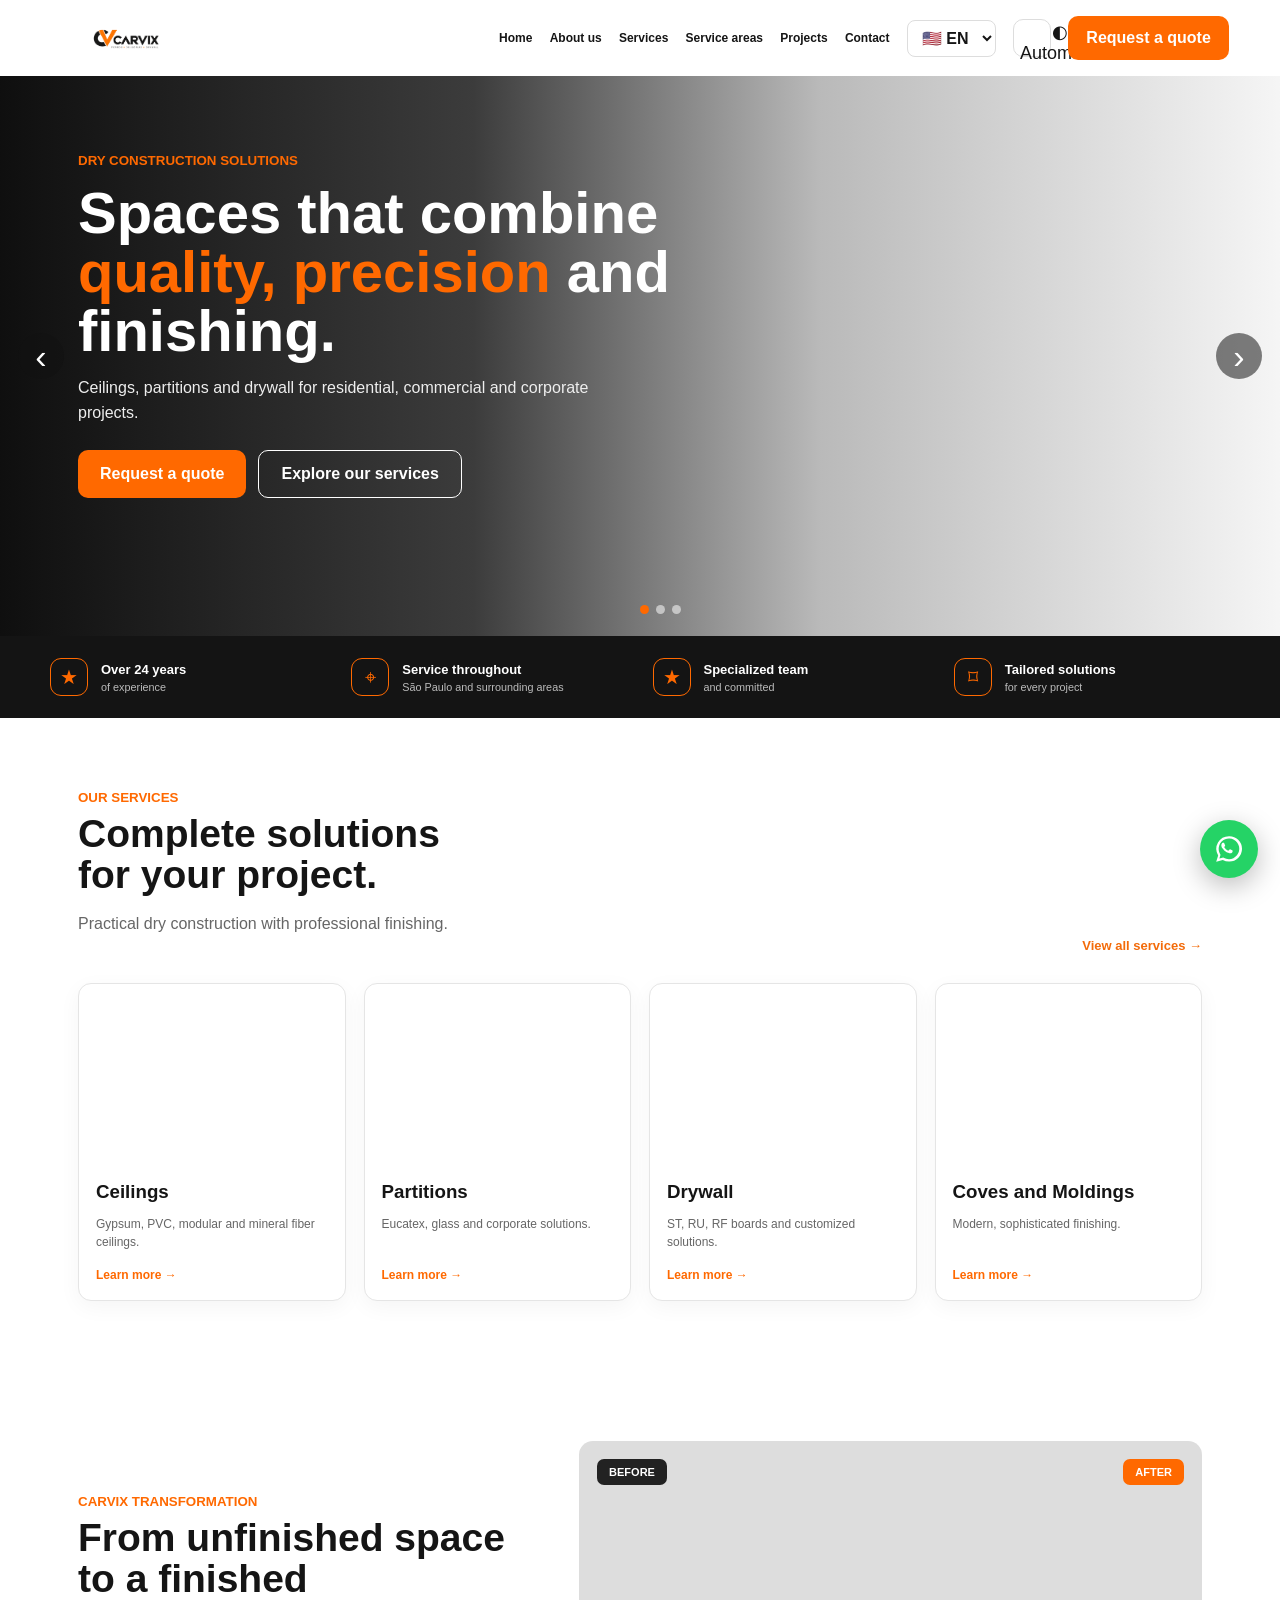
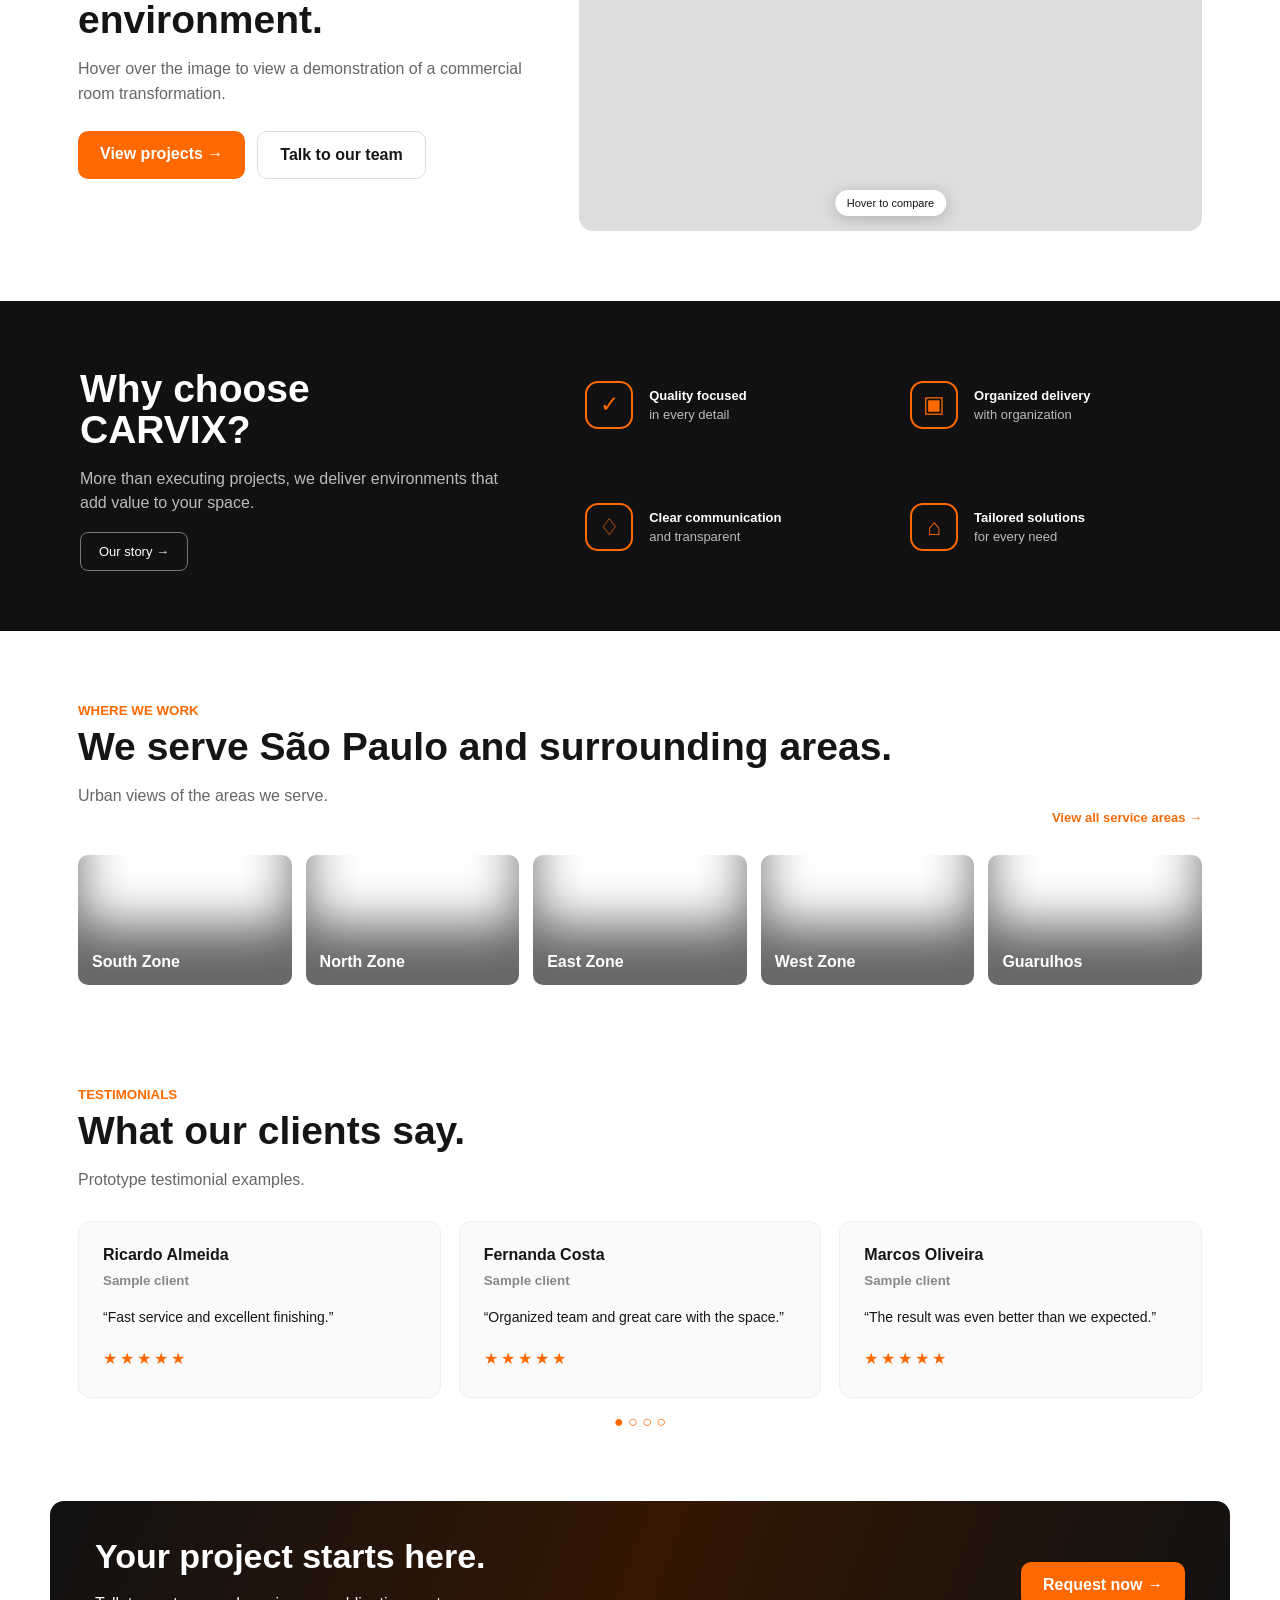
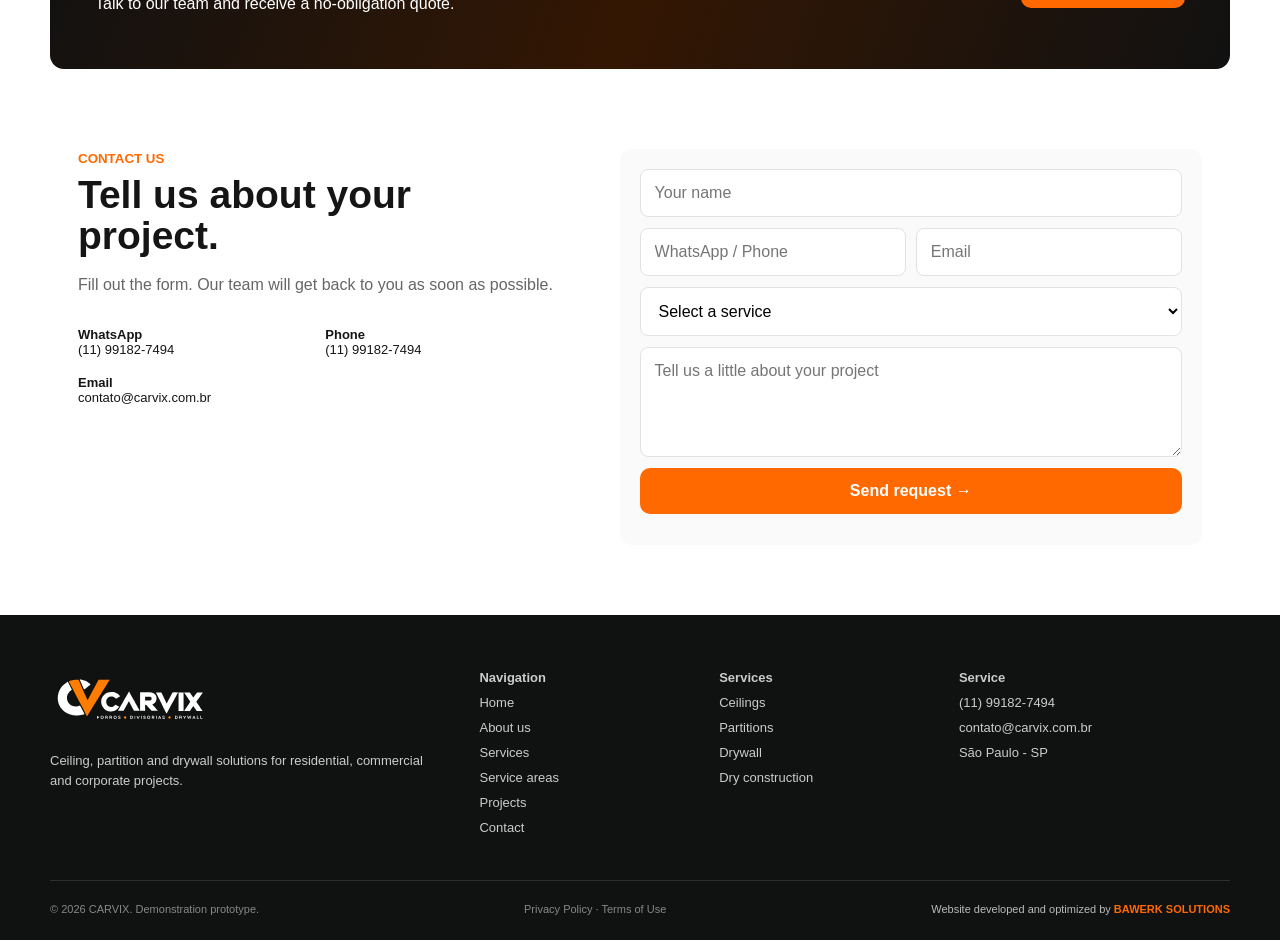
==== index.html @ 3efcf5b1 "Replace chatbot with WhatsApp and update contact phone" ====
<!doctype html><html lang="pt-BR"><head><meta charset="utf-8"><meta name="viewport" content="width=device-width,initial-scale=1"><title>CARVIX | Forros, Divisórias e Drywall</title><meta name="description" content="Soluções em forros, divisórias, drywall e construção a seco em São Paulo e região."><meta name="robots" content="index,follow,max-image-preview:large"><link rel="canonical" href="https://carvix-lac.vercel.app/"><link rel="icon" href="favicon.ico"><link rel="icon" type="image/png" sizes="32x32" href="favicon-32x32.png"><link rel="icon" type="image/png" sizes="16x16" href="favicon-16x16.png"><link rel="apple-touch-icon" href="apple-touch-icon.png"><link rel="manifest" href="site.webmanifest"><link rel="stylesheet" href="style.css"><style>#whatsappBtn{position:fixed;right:22px;bottom:22px;z-index:90;width:58px;height:58px;border-radius:50%;display:grid;place-items:center;background:#25D366;color:#fff;box-shadow:0 8px 28px #0004;text-decoration:none;transition:transform .2s ease,box-shadow .2s ease}#whatsappBtn:hover{transform:translateY(-2px) scale(1.04);box-shadow:0 12px 32px #0005}#whatsappBtn svg{width:32px;height:32px}@media(max-width:600px){#whatsappBtn{right:18px;bottom:18px;width:54px;height:54px}#whatsappBtn svg{width:30px;height:30px}}</style></head><body>
<header class="top"><a href="#home"><img src="logo-cv.png" class="logo" alt="CARVIX"></a><button class="menu" aria-label="Abrir menu">☰</button><nav><a class="active" href="#home">Home</a><a href="sobre-nos.html">Sobre nós</a><a href="#servicos">Serviços</a><a href="areas-atendidas.html">Áreas atendidas</a><a href="projetos.html">Projetos</a><a href="#contato">Contato</a><button class="navcta openQuote">Solicitar orçamento</button></nav></header>
<main>
<section class="hero" id="home"><div class="heroShade"></div><button class="slideArrow prev" aria-label="Banner anterior">‹</button><button class="slideArrow next" aria-label="Próximo banner">›</button><div class="heroContent"><small id="heroKicker">SOLUÇÕES EM CONSTRUÇÃO A SECO</small><h1 id="heroTitle">Ambientes que unem <em>qualidade, precisão</em> e acabamento.</h1><p id="heroText">Soluções em forros, divisórias e drywall para projetos residenciais, comerciais e corporativos.</p><div class="actions"><button class="btn openQuote">Solicitar um orçamento</button><a class="btn ghost" href="#servicos">Conheça nossos serviços</a></div></div><div class="dots"><button class="on"></button><button></button><button></button></div></section>
<section class="trust"><div><span class="ico">★</span><span><b>Mais de 24 anos</b><small>de experiência</small></span></div><div><span class="ico">⌖</span><span><b>Atendimento em</b><small>São Paulo e região</small></span></div><div><span class="ico">★</span><span><b>Equipe especializada</b><small>e comprometida</small></span></div><div><span class="ico">⌑</span><span><b>Soluções sob medida</b><small>para cada projeto</small></span></div></section>
<section class="section services" id="servicos"><div class="sectionHead"><div><small>NOSSOS SERVIÇOS</small><h2>Soluções completas<br>para o seu projeto.</h2><p>Construção a seco com praticidade e acabamento profissional.</p></div><a href="construcao-a-seco.html">Ver todos os serviços →</a></div><div class="cards"><a class="serviceCard" href="forros.html"><div class="img forros"></div><div><h3>Forros</h3><p>Gesso, PVC, modular e fibra mineral.</p><b>Saiba mais →</b></div></a><a class="serviceCard" href="divisorias.html"><div class="img divisorias"></div><div><h3>Divisórias</h3><p>Eucatex, vidro e soluções corporativas.</p><b>Saiba mais →</b></div></a><a class="serviceCard" href="drywall.html"><div class="img drywall"></div><div><h3>Drywall</h3><p>ST, RU, RF e soluções personalizadas.</p><b>Saiba mais →</b></div></a><a class="serviceCard" href="construcao-a-seco.html"><div class="img sancas"></div><div><h3>Sancas e Molduras</h3><p>Acabamento moderno e sofisticado.</p><b>Saiba mais →</b></div></a></div></section>
<section class="section transformation" id="projetos"><div><small>TRANSFORMAÇÃO CARVIX</small><h2>Do ambiente bruto<br>ao espaço pronto.</h2><p>Passe o mouse sobre a imagem para visualizar a transformação demonstrativa de uma sala comercial.</p><div class="actions"><a class="btn" href="projetos.html">Ver mais projetos →</a><button class="btn light openQuote">Falar com a equipe</button></div></div><div class="hoverCompare" aria-label="Demonstração antes e depois"><div class="demoBefore"><span>ANTES</span></div><div class="demoAfter"><span>DEPOIS</span></div><div class="compareHint">Passe o mouse</div></div></section>
<section class="why" id="sobre"><div><h2>Por que escolher<br>a CARVIX?</h2><p>Mais do que executar obras, entregamos ambientes que valorizam o seu espaço.</p><a href="#contato">Nossa história →</a></div><div class="whyGrid"><article><span class="featureIcon">✓</span><span><strong>Qualidade garantida</strong>em cada detalhe</span></article><article><span class="featureIcon">▣</span><span><strong>Prazos cumpridos</strong>com organização</span></article><article><span class="featureIcon">♢</span><span><strong>Atendimento próximo</strong>e transparente</span></article><article><span class="featureIcon">⌂</span><span><strong>Soluções personalizadas</strong>para cada necessidade</span></article></div></section>
<section class="section areas"><div class="sectionHead"><div><small>ONDE ATUAMOS</small><h2>Atendemos toda São Paulo e região.</h2><p>Vistas urbanas das regiões atendidas.</p></div><a href="areas-atendidas.html">Ver todas as áreas atendidas →</a></div><div class="areaCards"><a href="zona-sul.html" class="area sul">Zona Sul</a><a href="zona-norte.html" class="area norte">Zona Norte</a><a href="zona-leste.html" class="area leste">Zona Leste</a><a href="zona-oeste.html" class="area oeste">Zona Oeste</a><a href="guarulhos.html" class="area gru">Guarulhos</a></div></section>
<section class="section testimonials"><small>DEPOIMENTOS</small><h2>O que nossos clientes dizem.</h2><p>Comentários demonstrativos do protótipo.</p><div class="reviewViewport"><div class="quotes" id="reviewTrack"></div></div><div class="reviewDots">● ○ ○ ○</div></section>
<section class="section ctaBand"><div><h2>Seu projeto começa aqui.</h2><p>Fale com nossa equipe e receba um orçamento sem compromisso.</p></div><button class="btn openQuote">Solicitar agora →</button></section>
<section class="section contact" id="contato"><div><small>FALE CONOSCO</small><h2>Conte sobre seu projeto.</h2><p>Preencha o formulário. Nossa equipe retornará o mais breve possível.</p><div class="contactInfo"><span><b>WhatsApp</b>(11) 99182-7494</span><span><b>Telefone</b>(11) 99182-7494</span><span><b>E-mail</b>contato@carvix.com.br</span></div></div><form class="leadForm"><input required name="nome" placeholder="Seu nome"><div class="two"><input required name="telefone" placeholder="WhatsApp / Telefone"><input name="email" type="email" placeholder="E-mail"></div><select name="servico"><option>Selecione o serviço</option><option>Forros</option><option>Divisórias</option><option>Drywall</option><option>Construção a seco</option></select><textarea name="mensagem" placeholder="Conte um pouco sobre o seu projeto"></textarea><button class="btn submitLead">Enviar solicitação →</button><em class="formOk"></em></form></section>
</main>
<footer><div class="footerGrid"><div><img src="logo-carvix-dark.svg" alt="CARVIX"><p>Soluções em forros, divisórias e drywall para projetos residenciais, comerciais e corporativos.</p></div><div><b>Navegação</b><a href="#home">Home</a><a href="sobre-nos.html">Sobre nós</a><a href="#servicos">Serviços</a><a href="areas-atendidas.html">Áreas atendidas</a><a href="projetos.html">Projetos</a><a href="#contato">Contato</a></div><div><b>Serviços</b><a href="forros.html">Forros</a><a href="divisorias.html">Divisórias</a><a href="drywall.html">Drywall</a><a href="construcao-a-seco.html">Construção a seco</a></div><div><b>Atendimento</b><a href="#">(11) 99182-7494</a><span>contato@carvix.com.br</span><span>São Paulo - SP</span></div></div><div class="copyright"><span>© 2026 CARVIX. Protótipo demonstrativo.</span><span>Política de Privacidade · Termos de Uso</span><a href="#" target="_blank" rel="noopener">Site desenvolvido e otimizado por <b>BAWERK SOLUTIONS</b></a></div></footer>
<a id="whatsappBtn" href="https://wa.me/5511991827494" target="_blank" rel="noopener" aria-label="Falar com a CARVIX pelo WhatsApp" title="WhatsApp"><svg viewBox="0 0 32 32" aria-hidden="true"><path fill="currentColor" d="M19.11 17.21c-.28-.14-1.65-.81-1.9-.91-.26-.09-.44-.14-.63.14-.19.28-.72.91-.88 1.09-.16.19-.33.21-.61.07-.28-.14-1.18-.43-2.24-1.38-.83-.74-1.39-1.65-1.55-1.93-.16-.28-.02-.43.12-.57.13-.13.28-.33.42-.49.14-.16.19-.28.28-.47.09-.19.05-.35-.02-.49-.07-.14-.63-1.51-.86-2.07-.23-.55-.46-.47-.63-.48h-.54c-.19 0-.49.07-.75.35-.26.28-.98.96-.98 2.34s1 2.71 1.14 2.9c.14.19 1.97 3.01 4.77 4.22.67.29 1.19.46 1.59.59.67.21 1.28.18 1.76.11.54-.08 1.65-.68 1.88-1.33.23-.65.23-1.21.16-1.33-.07-.12-.26-.19-.54-.33z"/><path fill="currentColor" d="M16.02 3.2A12.66 12.66 0 0 0 5.16 22.38L3.2 28.8l6.58-1.92a12.79 12.79 0 0 0 6.23 1.59h.01A12.64 12.64 0 1 0 16.02 3.2zm0 22.94h-.01a10.49 10.49 0 0 1-5.35-1.46l-.38-.22-3.9 1.14 1.17-3.8-.25-.39a10.31 10.31 0 1 1 8.72 4.73z"/></svg></a>
<div class="modal" id="quoteModal"><div class="modalBox"><button class="modalClose" aria-label="Fechar">×</button><small>ORÇAMENTO CARVIX</small><h2>Conte sobre seu projeto</h2><p>Preencha os dados abaixo e entraremos em contato.</p><form class="leadForm popupForm"><input required name="nome" placeholder="Seu nome"><input required name="telefone" placeholder="WhatsApp / Telefone"><input name="email" type="email" placeholder="E-mail"><select name="servico"><option>Selecione o serviço</option><option>Forros</option><option>Divisórias</option><option>Drywall</option><option>Construção a seco</option></select><textarea name="mensagem" placeholder="Conte um pouco sobre o projeto"></textarea><button class="btn submitLead">Enviar solicitação →</button><em class="formOk"></em></form></div></div>
<script src="i18n.js"></script><script src="app.js"></script></body></html>
---- style.css ----
*{box-sizing:border-box}html{scroll-behavior:smooth}body{margin:0;font-family:Inter,Arial,sans-serif;color:#151515;background:#fff}a{color:inherit}p{line-height:1.55}button,input,select,textarea{font:inherit}.top,body>header:not(.top){height:76px;max-width:1240px;margin:auto;padding:0 28px;display:flex;align-items:center;justify-content:space-between;background:#fff}.logo{width:145px;display:block}.top nav,body>header:not(.top) nav{display:flex;align-items:center;gap:24px}.top nav a,body>header:not(.top) nav a{text-decoration:none;font-size:13px;font-weight:600}.active{color:#f36b0a}.navcta,.cta,.btn{background:#ff6900;color:#fff!important;border-radius:10px;padding:14px 22px;text-decoration:none;font-weight:700;border:0;cursor:pointer}.menu{display:none;background:none;border:0;font-size:27px}.hero{height:560px;position:relative;color:#fff;background:center/cover no-repeat;overflow:hidden;transition:background-image .65s ease}.heroShade{position:absolute;inset:0;background:linear-gradient(90deg,rgba(5,5,5,.94),rgba(5,5,5,.67) 43%,rgba(5,5,5,.08) 80%)}.heroContent{position:relative;z-index:2;max-width:1180px;margin:auto;padding:75px 28px}.heroContent>small,.section small,.transformation small,.eyebrow{color:#ff6900;font-weight:800}.hero h1{font-size:58px;line-height:1.02;max-width:640px;margin:14px 0}.hero h1 em,.hero h1 b{color:#ff6900;font-style:normal}.hero p{max-width:540px;color:#eee}.actions{display:flex;gap:12px;margin-top:24px}.ghost{background:transparent!important;border:1px solid #fff}.light{background:#fff!important;color:#171717!important;border:1px solid #ddd}.slideArrow{position:absolute;z-index:4;top:50%;transform:translateY(-50%);width:46px;height:46px;border:0;border-radius:50%;background:#1118;color:#fff;font-size:34px;cursor:pointer}.slideArrow.prev{left:18px}.slideArrow.next{right:18px}.dots{position:absolute;z-index:4;bottom:22px;left:50%;display:flex;gap:7px}.dots button{width:9px;height:9px;padding:0;border:0;border-radius:50%;background:#fff8}.dots button.on{background:#ff6900}.trust{background:#141414;color:#fff;display:grid;grid-template-columns:repeat(4,1fr);padding:22px max(30px,calc((100% - 1180px)/2));gap:25px}.trust>div{display:flex;gap:13px;align-items:center}.trust .ico{color:#ff6900;font-size:27px}.trust>div>span:last-child{display:grid;font-size:13px}.trust small{color:#bbb;margin-top:4px}.section{max-width:1180px;margin:0 auto;padding:70px 28px}.sectionHead{display:flex;justify-content:space-between;align-items:flex-end;margin-bottom:30px}.sectionHead h2,.transformation h2,.why h2,.contact h2,.testimonials h2{font-size:39px;line-height:1.05;margin:8px 0}.sectionHead p{max-width:550px;color:#666}.sectionHead>a{color:#f36b0a;text-decoration:none;font-weight:700;font-size:13px}.cards{display:grid;grid-template-columns:repeat(4,1fr);gap:18px}.serviceCard{border:1px solid #e5e5e5;border-radius:13px;overflow:hidden;text-decoration:none;box-shadow:0 6px 22px #0000000b;background:#fff;transition:.25s}.serviceCard:hover{transform:translateY(-5px);box-shadow:0 16px 35px #0002}.serviceCard .img{height:180px;background-size:cover;background-position:center}.serviceCard>div:last-child{padding:17px}.serviceCard h3{margin:0 0 7px}.serviceCard p{font-size:12px;color:#666;min-height:38px}.serviceCard b{font-size:12px;color:#ff6900}.forros,.ceiling{background-image:url('https://images.unsplash.com/photo-1497366216548-37526070297c?auto=format&fit=crop&w=900&q=82')}.divisorias,.partitions{background-image:url('https://images.unsplash.com/photo-1497366811353-6870744d04b2?auto=format&fit=crop&w=900&q=82')}.drywall{background-image:url('https://images.unsplash.com/photo-1503387762-592deb58ef4e?auto=format&fit=crop&w=900&q=82')}.sancas{background-image:url('https://images.unsplash.com/photo-1600607687939-ce8a6c25118c?auto=format&fit=crop&w=900&q=82')}.transformation{display:grid;grid-template-columns:.42fr .58fr;gap:50px;align-items:center}.transformation>div:first-child p{color:#666}.hoverCompare{height:390px;position:relative;border-radius:14px;overflow:hidden;background:#ddd}.demoBefore,.demoAfter{position:absolute;inset:0;background-position:center;background-size:cover;transition:clip-path .8s cubic-bezier(.2,.7,.2,1)}.demoBefore{background-image:url('https://images.unsplash.com/photo-1503387762-592deb58ef4e?auto=format&fit=crop&w=1100&q=85')}.demoAfter{background-image:url('https://images.unsplash.com/photo-1497366754035-f200968a6e72?auto=format&fit=crop&w=1100&q=88');clip-path:inset(0 0 0 50%)}.hoverCompare:hover .demoAfter{clip-path:inset(0)}.hoverCompare:not(:hover) .demoBefore{filter:grayscale(.35)}.hoverCompare span{position:absolute;top:18px;padding:7px 12px;color:#fff;border-radius:7px;font-size:11px;font-weight:800}.demoBefore span{left:18px;background:#222}.demoAfter span{right:18px;background:#ff6900}.compareHint{position:absolute;z-index:4;left:50%;bottom:15px;transform:translateX(-50%);background:#fff;padding:7px 12px;border-radius:20px;font-size:11px;box-shadow:0 3px 15px #0003}.why{background:#111;color:#fff;padding:60px max(28px,calc((100% - 1120px)/2));display:grid;grid-template-columns:.42fr .58fr;gap:60px}.why p{color:#bbb}.why>div>a{display:inline-block;border:1px solid #777;border-radius:8px;padding:11px 18px;text-decoration:none;font-size:13px}.whyGrid{display:grid;grid-template-columns:1fr 1fr;gap:35px}.whyGrid article{display:flex;gap:16px;align-items:center}.featureIcon{width:48px;height:48px;border:2px solid #ff6900;color:#ff6900;border-radius:13px;display:grid!important;place-items:center;font-size:23px;flex:0 0 auto}.whyGrid article>span:last-child{display:grid;color:#bbb;font-size:13px}.whyGrid strong{color:#fff;margin-bottom:4px}.areaCards{display:grid;grid-template-columns:repeat(5,1fr);gap:14px}.area{height:130px;border-radius:10px;background-size:cover;background-position:center;display:flex;align-items:flex-end;padding:14px;color:#fff;text-decoration:none;font-weight:800;box-shadow:inset 0 -60px 50px #0009}.sul{background-image:url('https://commons.wikimedia.org/wiki/Special:Redirect/file/Vista%20a%C3%A9rea%20do%20Ibirapuera%2C%20S%C3%A3o%20Paulo.jpg')}.norte{background-image:url('https://commons.wikimedia.org/wiki/Special:Redirect/file/Vista%20a%C3%A9rea%20de%20S%C3%A3o%20Paulo.jpg')}.leste{background-image:url('https://commons.wikimedia.org/wiki/Special:Redirect/file/018%20Sao%20Paulo%20cityscape%20in%20Brazil%20-%20aerial%20photo%20of%20Sao%20Paulo.jpg')}.oeste{background-image:url('https://commons.wikimedia.org/wiki/Special:Redirect/file/Bairro%20dos%20jardins%20em%20s%C3%A3o%20paulo.jpg')}.gru{background-image:url('https://commons.wikimedia.org/wiki/Special:Redirect/file/Vista%20da%20cidade%20de%20Guarulhos%20(SP).JPG')}.testimonials{padding-top:30px;overflow:hidden}.testimonials>p{color:#666}.reviewViewport{overflow:hidden;margin-top:28px}.quotes{display:flex;gap:18px;transition:transform .65s ease}.quotes article{min-width:calc((100% - 36px)/3);padding:24px;border-radius:12px;background:#fafafa;border:1px solid #eee;display:grid}.quotes article small{color:#888;margin-top:4px}.quotes article p{font-size:14px}.quotes em{color:#ff6900;font-style:normal;letter-spacing:3px}.reviewDots{text-align:center;color:#ff6900;margin-top:15px}.ctaBand{background:linear-gradient(110deg,#111,#341703,#111);color:#fff;border-radius:14px;padding:36px 45px;display:flex;align-items:center;justify-content:space-between;margin-bottom:50px}.ctaBand h2{font-size:34px;margin:0}.contact{display:grid;grid-template-columns:.45fr .55fr;gap:65px;padding-top:30px}.contact>div>p{color:#666}.contactInfo{display:grid;grid-template-columns:1fr 1fr;gap:18px;margin-top:30px}.contactInfo span{display:grid;font-size:13px}.leadForm{background:#fafafa;padding:20px;border-radius:12px;display:grid;gap:11px}.leadForm input,.leadForm select,.leadForm textarea{border:1px solid #e2e2e2;background:#fff;border-radius:8px;padding:14px;width:100%}.leadForm textarea{min-height:110px;resize:vertical}.two{display:grid;grid-template-columns:1fr 1fr;gap:10px}.formOk{color:#18794e;font-weight:700;font-style:normal;text-align:center}footer{background:#101111;color:#ccc;padding:55px max(28px,calc((100% - 1180px)/2)) 25px}.footerGrid{display:grid;grid-template-columns:1.4fr .7fr .7fr 1fr;gap:50px}.footerGrid>div{display:flex;flex-direction:column;gap:10px;font-size:13px}.footerGrid img{width:160px}.footerGrid a{text-decoration:none;color:#ccc}.copyright{border-top:1px solid #2d2d2d;margin-top:45px;padding-top:22px;display:flex;justify-content:space-between;gap:20px;font-size:11px;color:#888}.copyright a{color:#bbb;text-decoration:none}.copyright b{color:#ff6900}#chatBtn{position:fixed;z-index:20;right:22px;bottom:22px;width:56px;height:56px;border:0;border-radius:50%;background:#ff6900;color:#fff;font-size:23px;box-shadow:0 8px 30px #0004;cursor:pointer}#chat{display:none;position:fixed;z-index:30;right:22px;bottom:88px;width:355px;background:#fff;border-radius:15px;box-shadow:0 15px 60px #0004;overflow:hidden}#chat header{background:#ff6900;color:#fff;padding:15px;display:flex;justify-content:space-between}#chat header div{display:grid}#chat header small{font-size:10px}#chat header button{background:none;border:0;color:#fff;font-size:20px}#msgs{height:240px;overflow:auto;padding:14px}.bot,.user{padding:10px 12px;border-radius:11px;font-size:13px;max-width:88%}.bot{background:#eee}.user{background:#ff6900;color:#fff;margin-left:auto}.quick{padding:0 12px;display:flex;gap:6px;flex-wrap:wrap}.quick button{background:#fff;border:1px solid #ff6900;color:#ff6900;border-radius:18px;padding:6px 9px;font-size:11px}#chatForm{display:flex;padding:12px}#chatForm input{flex:1;border:1px solid #ddd;border-radius:20px;padding:10px}#chatForm button{border:0;background:none;color:#ff6900;font-size:20px}.modal{position:fixed;z-index:100;inset:0;background:#0009;display:none;align-items:center;justify-content:center;padding:18px}.modal.open{display:flex}.modalBox{position:relative;width:min(560px,100%);max-height:94vh;overflow:auto;background:#fff;border-radius:18px;padding:30px}.modalBox h2{font-size:30px;margin:7px 0}.modalBox>small{color:#ff6900;font-weight:800}.modalClose{position:absolute;right:15px;top:12px;border:0;background:none;font-size:30px;cursor:pointer}
/* páginas internas antigas */body>header:not(.top)+main>.hero{max-width:1180px;height:auto;min-height:440px;margin:35px auto;padding:55px 28px;display:grid;grid-template-columns:1fr 1fr;gap:35px;align-items:center;color:#151515;background:none;overflow:visible}body>header:not(.top)+main>.hero h1{font-size:48px}body>header:not(.top)+main>.hero p{color:#666}.photo{background-size:cover;background-position:center;border-radius:18px;min-height:320px}.heroimg{background-image:url('https://images.unsplash.com/photo-1497366754035-f200968a6e72?auto=format&fit=crop&w=1000&q=82')}.grid{display:grid;grid-template-columns:repeat(4,1fr);gap:18px}.grid>div{background:#1b1b1b;padding:22px;border-radius:12px}.grid b{display:block;color:#ff6900;margin-bottom:12px}.banner{max-width:1120px;margin:55px auto;background:#151515;color:#fff;border-radius:18px;padding:45px;display:flex;justify-content:space-between}.helmet{font-size:70px;color:#ff6900;font-weight:900}
@media(max-width:900px){.menu{display:block}.top nav,body>header:not(.top) nav{display:none;position:absolute;z-index:50;top:70px;left:14px;right:14px;background:#fff;padding:20px;flex-direction:column;align-items:stretch;box-shadow:0 12px 35px #0002;border-radius:12px}.top nav.open,body>header:not(.top) nav.open{display:flex}.hero h1{font-size:46px}.trust{grid-template-columns:1fr 1fr}.cards{grid-template-columns:1fr 1fr}.transformation,.why,.contact,body>header:not(.top)+main>.hero{grid-template-columns:1fr}.areaCards{grid-template-columns:repeat(3,1fr)}.footerGrid{grid-template-columns:1fr 1fr}.quotes article{min-width:calc((100% - 18px)/2)}.grid{grid-template-columns:1fr 1fr}}
@media(max-width:600px){.top,body>header:not(.top){height:70px;padding:0 18px}.logo{width:125px}.hero{min-height:600px}.heroContent{padding:55px 20px}.hero h1{font-size:39px}.slideArrow{width:38px;height:38px}.slideArrow.prev{left:8px}.slideArrow.next{right:8px}.actions{flex-direction:column;align-items:flex-start}.trust{grid-template-columns:1fr;padding:22px 20px}.section{padding:55px 20px}.sectionHead{align-items:flex-start;gap:18px;flex-direction:column}.sectionHead h2,.transformation h2,.why h2,.contact h2,.testimonials h2{font-size:32px}.cards,.whyGrid,.contactInfo,.grid{grid-template-columns:1fr}.serviceCard .img{height:210px}.hoverCompare{height:300px}.why{padding:50px 20px}.areaCards{grid-template-columns:1fr 1fr}.ctaBand{margin:0 20px 40px;padding:30px 22px;flex-direction:column;align-items:flex-start;gap:20px}.two{grid-template-columns:1fr}.footerGrid{grid-template-columns:1fr}.copyright{flex-direction:column}.quotes article{min-width:88%}#chat{left:12px;right:12px;width:auto}body>header:not(.top)+main>.hero{margin:10px 0;padding:35px 20px}body>header:not(.top)+main>.hero h1{font-size:36px}.banner{margin:30px 20px;padding:28px}.helmet{display:none}}
/* correções mobile + páginas internas */
.internal-page .hero{max-width:1180px;height:auto;min-height:440px;margin:35px auto;padding:55px 28px;display:grid;grid-template-columns:1fr 1fr;gap:35px;align-items:center;color:#151515;background:none;overflow:visible}
.internal-page .hero h1{font-size:48px}.internal-page .hero p{color:#666}
.internal-page .services{max-width:1180px;margin:0 auto;padding:55px 28px}
.internal-page .services>article{display:grid;grid-template-columns:1fr 1fr;gap:22px;margin:22px 0}
.internal-page .services>article>div{padding:24px;border:1px solid #ececec;border-radius:14px;background:#fff}
.internal-page .contact{max-width:1180px;margin:auto;padding:55px 28px}
.internal-page footer{margin-top:50px}
@media(max-width:900px){.internal-page .hero,.internal-page .services>article{grid-template-columns:1fr}}
@media(max-width:600px){
.slideArrow{display:none!important}
footer{padding:42px 24px 28px;text-align:center}
.footerGrid{grid-template-columns:1fr!important;gap:30px!important}
.footerGrid>div{align-items:center!important;width:100%}
.footerGrid p{margin-left:auto;margin-right:auto}
.footerGrid img{width:min(210px,70vw)!important;height:auto}
.copyright{flex-direction:column!important;align-items:center!important;justify-content:center!important;gap:12px!important;text-align:center}
.copyright>*{display:block;width:100%}
.internal-page .hero{margin:0;padding:38px 20px;grid-template-columns:1fr}
.internal-page .services,.internal-page .contact{padding:45px 20px}
.internal-page .services>article{grid-template-columns:1fr}
}
/* tema automático + idioma */
.langSelect{border:1px solid #ddd;border-radius:8px;background:transparent;color:inherit;padding:8px 10px;font-weight:700}
footer .footerGrid img{content:url("logo-carvix-dark.svg")}
@media(prefers-color-scheme:dark){
:root{color-scheme:dark}body{background:#0b0b0b;color:#f5f5f5}.top,body>header:not(.top){background:#101010}.top nav a,body>header:not(.top) nav a{color:#f2f2f2}.top nav a.active{color:#ff6900}
.serviceCard,.leadForm,.modalBox,.internal-page .services>article>div{background:#171717;border-color:#2b2b2b}.serviceCard p,.sectionHead p,.transformation>div:first-child p,.contact>div>p,.internal-page .hero p{color:#aaa}
.light{background:#1a1a1a!important;color:#fff!important;border-color:#555}.quotes article{background:#151515;border-color:#292929}.leadForm input,.leadForm select,.leadForm textarea{background:#101010;color:#fff;border-color:#333}
#chat{background:#171717;color:#fff}.bot{background:#292929}.quick button{background:#171717}.modal{background:#000c}.langSelect{border-color:#444}
body>header:not(.top)+main>.hero,.internal-page .hero{color:#f5f5f5}.top nav.open,body>header:not(.top) nav.open{background:#101010}
}
@media(max-width:900px){.langSelect{width:100%;margin:4px 0}}

/* refinamento fiel ao design aprovado */
:root{--bg:#fff;--surface:#f7f7f7;--text:#111;--muted:#666;--line:#e7e7e7;--accent:#ff6900;--dark:#101111}body{background:var(--bg);color:var(--text)}.top{position:relative;z-index:40}.top .logo{height:auto;object-fit:contain}.heroShade{background:linear-gradient(90deg,rgba(5,5,5,.96) 0%,rgba(5,5,5,.78) 37%,rgba(5,5,5,.28) 64%,rgba(5,5,5,.04) 100%)}.trust .ico{width:38px;height:38px;border:1px solid #ff6900;border-radius:11px;display:grid;place-items:center;font-size:20px}.chatActions{display:flex;align-items:center;gap:12px}.chatActions a,.chatActions button{color:#fff;text-decoration:none;background:none;border:0;font-size:20px;cursor:pointer;padding:0}.reviewViewport{overflow-x:auto;scrollbar-width:none;touch-action:pan-x}.reviewViewport::-webkit-scrollbar{display:none}.statGrid{display:grid;grid-template-columns:repeat(4,1fr);border:1px solid var(--line);border-radius:16px;overflow:hidden}.statGrid article{padding:28px;text-align:center;border-right:1px solid var(--line);display:grid;gap:7px}.statGrid article:last-child{border:0}.statGrid b{font-size:30px;color:var(--accent)}.projectGrid{display:grid;grid-template-columns:1fr 1fr;gap:18px}.projectCard{height:320px;border-radius:16px;background-size:cover;background-position:center;position:relative;overflow:hidden;text-decoration:none}.projectCard:after{content:"";position:absolute;inset:0;background:linear-gradient(0deg,#000d,transparent 65%)}.projectCard span{position:absolute;z-index:2;left:24px;bottom:22px;color:#fff;display:grid;gap:5px}.projectCard b{font-size:25px}.projectCard small{color:#ddd}.internal-page .hero{border-radius:0}.internal-page .hero .photo{box-shadow:0 20px 50px #0002}.internal-page .services>article>div{transition:.25s}.internal-page .services>article>div:hover{transform:translateY(-4px);box-shadow:0 16px 35px #0001;border-color:#ff690055}.banner{overflow:hidden}.helmet{width:86px;height:86px;background:url('android-chrome-192x192.png') center/contain no-repeat;font-size:0}.internal-page .heroimg span{display:none!important}
@media(prefers-color-scheme:dark){:root{--bg:#0b0b0b;--surface:#171717;--text:#f5f5f5;--muted:#aaa;--line:#292929}.internal-page .hero,.internal-page .services>article>div{background:#0b0b0b;color:#f5f5f5}.statGrid{border-color:#292929}.statGrid article{border-color:#292929}.projectCard{box-shadow:0 14px 40px #0008}}
@media(max-width:900px){.statGrid{grid-template-columns:1fr 1fr}.projectGrid{grid-template-columns:1fr}.projectCard{height:270px}}
@media(max-width:600px){.hero{min-height:560px}.heroShade{background:linear-gradient(180deg,rgba(5,5,5,.4),rgba(5,5,5,.94) 72%)}.heroContent{padding-top:190px}.dots{left:50%;transform:translateX(-50%)}.statGrid{grid-template-columns:1fr 1fr}.statGrid article{padding:20px 10px}.projectCard{height:230px}.chatActions{gap:10px}}

/* header desktop full-width + seletor de tema */
.top,body>header:not(.top){max-width:none;width:100%;padding-left:clamp(22px,4vw,72px);padding-right:clamp(22px,4vw,72px);gap:24px}
.top>a:first-child{flex:0 0 auto}.top .logo{width:150px;max-height:54px;object-fit:contain}
.top nav{margin-left:auto;gap:clamp(12px,1.35vw,24px);white-space:nowrap}.top nav a{font-size:12px}.navcta{padding:13px 18px;white-space:nowrap}
.langSelect{flex:0 0 auto;min-width:76px}.themeToggle{width:38px;height:38px;flex:0 0 38px;border:1px solid #ddd;border-radius:10px;background:transparent;color:inherit;display:grid;place-items:center;cursor:pointer;font-size:18px}
#chat header>.chatActions{display:flex!important;grid-template-columns:none!important;align-items:center;gap:13px}#chat .chatActions a,#chat .chatActions button{display:grid;place-items:center;width:28px;height:28px;color:#fff;text-decoration:none;border-radius:7px;font-size:17px}#chat .chatActions a:hover,#chat .chatActions button:hover{background:#ffffff22}
html[data-theme="dark"]{color-scheme:dark}html[data-theme="dark"] body{background:#0b0b0b;color:#f5f5f5}html[data-theme="dark"] .top{background:#101010}html[data-theme="dark"] .top nav a{color:#f2f2f2}html[data-theme="dark"] .serviceCard,html[data-theme="dark"] .leadForm,html[data-theme="dark"] .modalBox{background:#171717;border-color:#2b2b2b}html[data-theme="dark"] .leadForm input,html[data-theme="dark"] .leadForm select,html[data-theme="dark"] .leadForm textarea{background:#101010;color:#fff;border-color:#333}
html[data-theme="light"]{color-scheme:light}html[data-theme="light"] body{background:#fff;color:#151515}html[data-theme="light"] .top{background:#fff}html[data-theme="light"] .top nav a{color:#151515}
@media(max-width:1100px) and (min-width:901px){.top{padding-left:20px;padding-right:20px}.top .logo{width:118px}.top nav{gap:10px}.top nav a{font-size:11px}.navcta{padding:11px 13px}.langSelect{min-width:66px;padding:7px}.themeToggle{width:34px;height:34px;flex-basis:34px}}
@media(max-width:900px){.top{height:68px;padding:0 18px}.top .logo{width:125px}.top nav{white-space:normal}.themeToggle{width:100%;height:42px;margin:4px 0}.langSelect{width:100%}}

/* MOBILE UX FIX 2026-09 */
@media(max-width:900px){
 .top{position:relative;display:flex;align-items:center;justify-content:space-between;overflow:visible!important}
 .top>a:first-child{display:flex;align-items:center;min-width:0}.top .logo{width:min(180px,54vw)!important;max-height:48px}
 .menu{display:grid!important;place-items:center;position:relative!important;inset:auto!important;margin-left:auto;width:48px;height:48px;flex:0 0 48px;padding:0;border:0;background:transparent;color:inherit;font-size:34px;line-height:1;overflow:visible}
 .top nav{top:68px!important;left:12px!important;right:12px!important;max-height:calc(100dvh - 82px);overflow:auto;border:1px solid #ffffff12}
 .top nav.open{display:flex!important}
 .top nav .langSelect{order:20}.top nav .themeToggle{order:21}.top nav .navcta{order:22}
 .themeToggle{display:flex!important;align-items:center;justify-content:center;width:100%!important;height:46px!important;flex-basis:46px!important;border-radius:12px}
 .hero{height:auto!important;min-height:calc(100svh - 68px)!important;background-position:center center!important;background-size:cover!important;overflow:hidden}
 .heroContent{position:relative!important;inset:auto!important;max-width:none!important;padding:clamp(230px,40vh,360px) 28px 92px!important;transform:none!important}
 .hero h1{font-size:clamp(42px,10vw,62px)!important;line-height:1.03!important}.hero p{font-size:18px!important;line-height:1.55}
 .hero .actions{width:100%}.hero .actions>*{width:100%;text-align:center;justify-content:center}
 .dots{bottom:34px!important}
}
@media(max-width:600px){
 #chat{position:fixed!important;inset:0!important;width:100vw!important;height:100dvh!important;max-height:none!important;border-radius:0!important;z-index:10000!important;background:rgba(8,12,18,.88)!important;backdrop-filter:blur(24px) saturate(145%);-webkit-backdrop-filter:blur(24px) saturate(145%);border:0!important;box-shadow:none!important;display:none;grid-template-rows:auto auto 1fr auto auto}
 #chat.chatOpen{display:grid!important}
 #chat header{background:rgba(8,16,29,.58)!important;border-bottom:1px solid #ffffff18;padding:calc(14px + env(safe-area-inset-top)) 18px 14px!important;align-items:center}
 #chat header>div:first-child{display:flex!important;align-items:center;gap:11px}
 #chat header>div:first-child:before{content:"";width:38px;height:38px;flex:0 0 38px;background:url('android-chrome-192x192.png') center/contain no-repeat;border-radius:50%;box-shadow:0 0 0 1px #ffffff22,0 0 22px #ff690033}
 #chat header small{display:none}
 #chat header b{font-size:17px}
 #chat .chatActions{margin-left:auto}.chatActions>a{display:none!important}.chatActions #close{font-size:0!important;width:40px!important;height:40px!important}.chatActions #close:after{content:"×";font-size:31px;line-height:1}
 .chatHero{display:flex;align-items:center;justify-content:center;padding:24px 0 12px}.chatHero img{width:96px;height:96px;border-radius:50%;filter:drop-shadow(0 0 25px #ff690055)}
 #msgs{height:auto!important;min-height:0!important;overflow-y:auto;padding:12px 18px 18px!important}
 .bot,.user{position:relative;margin-bottom:18px!important;padding:13px 15px 24px!important;border-radius:18px!important;max-width:84%!important;font-size:15px!important;line-height:1.45;box-shadow:inset 0 0 0 1px #ffffff0d}
 .bot{background:rgba(255,255,255,.08)!important;color:#f4f4f4}.user{background:linear-gradient(135deg,#ff6900,#d95000)!important}
 .msgTime{position:absolute;right:12px;bottom:6px;font-size:9px;opacity:.58}
 .quick{padding:8px 16px!important;display:flex!important;flex-wrap:nowrap!important;overflow-x:auto!important;gap:8px!important;scrollbar-width:none}.quick::-webkit-scrollbar{display:none}.quick button{flex:0 0 auto;background:#ffffff0b!important;color:#ff8a36!important;border-color:#ff690088!important;padding:8px 12px!important}
 #chatForm{padding:10px 14px calc(12px + env(safe-area-inset-bottom))!important;gap:8px;align-items:center;background:rgba(4,8,14,.45);border-top:1px solid #ffffff12}
 #chatForm input{min-width:0;background:#ffffff0b!important;color:#fff!important;border:1px solid #ffffff22!important;height:48px;border-radius:24px!important;padding:0 18px!important}
 #chatForm button{width:48px;height:48px;border-radius:50%!important;background:#ff6900!important;color:#fff!important;display:grid;place-items:center;font-size:0!important}#chatForm button:after{content:"➤";font-size:19px}
 .chatMore,.chatPlus{width:40px;height:40px;border:0;border-radius:50%;background:#ffffff0c;color:#fff;font-size:24px}
 .chatMenu{position:absolute;right:16px;top:72px;background:rgba(15,20,27,.96);backdrop-filter:blur(18px);border:1px solid #ffffff18;border-radius:14px;padding:7px;display:none;z-index:4;box-shadow:0 16px 40px #0008}.chatMenu.open{display:grid}.chatMenu a{color:#fff;text-decoration:none;padding:11px 14px;border-radius:9px;white-space:nowrap}.chatMenu a:hover{background:#ffffff10}
 #chatBtn{width:58px!important;height:58px!important;border-radius:50%!important;background:#ff6900 url('android-chrome-192x192.png') center/62% no-repeat!important;box-shadow:0 12px 32px #0005,0 0 0 1px #ffffff22!important}#chatBtn span{display:none!important}
}

/* FINAL MOBILE PASS */
@media(max-width:900px){
 body{overflow-x:hidden}
 .top{height:78px!important;min-height:78px!important;padding:0 22px!important;width:100%!important}
 .top .logo{width:min(212px,58vw)!important;max-height:56px!important}
 .menu{display:flex!important;align-items:center!important;justify-content:center!important;width:48px!important;height:48px!important;min-width:48px!important;margin:0 0 0 auto!important;padding:0!important;font-size:0!important;color:inherit!important}
 .menu:after{content:"☰";font-size:38px;line-height:1}
 .top nav{position:absolute!important;z-index:999!important;top:78px!important;left:14px!important;right:14px!important;width:auto!important;padding:22px!important;border-radius:0 0 20px 20px!important;background:rgba(15,15,15,.98)!important;backdrop-filter:blur(20px);-webkit-backdrop-filter:blur(20px);box-shadow:0 25px 60px #0008}
 .top nav a{font-size:16px!important;padding:10px 0!important;color:#fff!important}
 .top nav .langSelect,.top nav .themeToggle,.top nav .navcta{width:100%!important;min-height:48px!important}
 .top nav .themeToggle{display:flex!important;gap:9px!important;color:#fff!important;border-color:#444!important;background:#181818!important}
 .hero{height:auto!important;min-height:0!important;display:block!important;background-size:cover!important;background-position:center!important}
 .heroShade{background:linear-gradient(180deg,rgba(0,0,0,.08) 0%,rgba(0,0,0,.18) 28%,rgba(0,0,0,.88) 73%,#090909 100%)!important}
 .heroContent{min-height:calc(100svh - 78px)!important;display:flex!important;flex-direction:column!important;justify-content:flex-end!important;padding:clamp(250px,39vh,390px) 28px 86px!important}
 .heroContent>small{font-size:14px!important}.hero h1{font-size:clamp(40px,10.2vw,58px)!important;line-height:1.02!important;margin:14px 0 18px!important;max-width:100%!important}
 .hero p{font-size:17px!important;line-height:1.5!important;margin:0!important}
 .hero .actions{display:grid!important;grid-template-columns:1fr!important;width:100%!important;gap:12px!important;margin-top:25px!important}
 .hero .actions .btn{width:100%!important;min-height:54px!important;display:flex!important;align-items:center!important;justify-content:center!important}
 .slideArrow{display:none!important}.dots{bottom:24px!important;left:50%!important;transform:translateX(-50%)!important}
 .trust{position:relative!important;z-index:2!important;grid-template-columns:1fr 1fr!important;padding:26px 24px!important;gap:24px 16px!important}
 .trust>div{min-width:0}.trust .ico{width:46px!important;height:46px!important;flex:0 0 46px!important}
}
@media(max-width:520px){
 .heroContent{padding-left:24px!important;padding-right:24px!important}
 .trust{grid-template-columns:1fr!important}
 .top .logo{width:min(200px,60vw)!important}
}

/* CHAT polish */
#chat .chatActions{display:flex!important;align-items:center!important;justify-content:flex-end!important;gap:7px!important}
#chat .chatActions>a,#chat .chatActions>button{position:relative;width:32px!important;height:32px!important;min-width:32px!important;padding:0!important;display:grid!important;place-items:center!important;border:0!important;border-radius:50%!important;color:#fff!important;text-decoration:none!important;font-size:19px!important;line-height:1!important;background:transparent!important}
#chat .chatActions>a:hover,#chat .chatActions>button:hover{background:#ffffff18!important}
#chat .chatWhatsapp{font-size:18px!important}.waGlyph{transform:rotate(-12deg);font-weight:900}
.onlineDot{position:absolute;right:2px;bottom:3px;width:8px;height:8px;border-radius:50%;background:#38d46a;border:2px solid #ff6900;animation:chatOnline 1.35s ease-in-out infinite}
@keyframes chatOnline{0%,100%{opacity:1;box-shadow:0 0 0 0 #38d46a88}50%{opacity:.45;box-shadow:0 0 0 5px #38d46a00}}
.chatTyping{display:none;align-items:center;gap:8px;padding:8px 16px 12px;color:#aaa;font-size:11px}.chatTyping.show{display:flex}
.typingDots{display:flex;gap:3px}.typingDots i{display:block;width:5px;height:5px;border-radius:50%;background:#ff6900;animation:typingBounce 1s infinite ease-in-out}.typingDots i:nth-child(2){animation-delay:.15s}.typingDots i:nth-child(3){animation-delay:.3s}
@keyframes typingBounce{0%,60%,100%{transform:translateY(0);opacity:.35}30%{transform:translateY(-4px);opacity:1}}
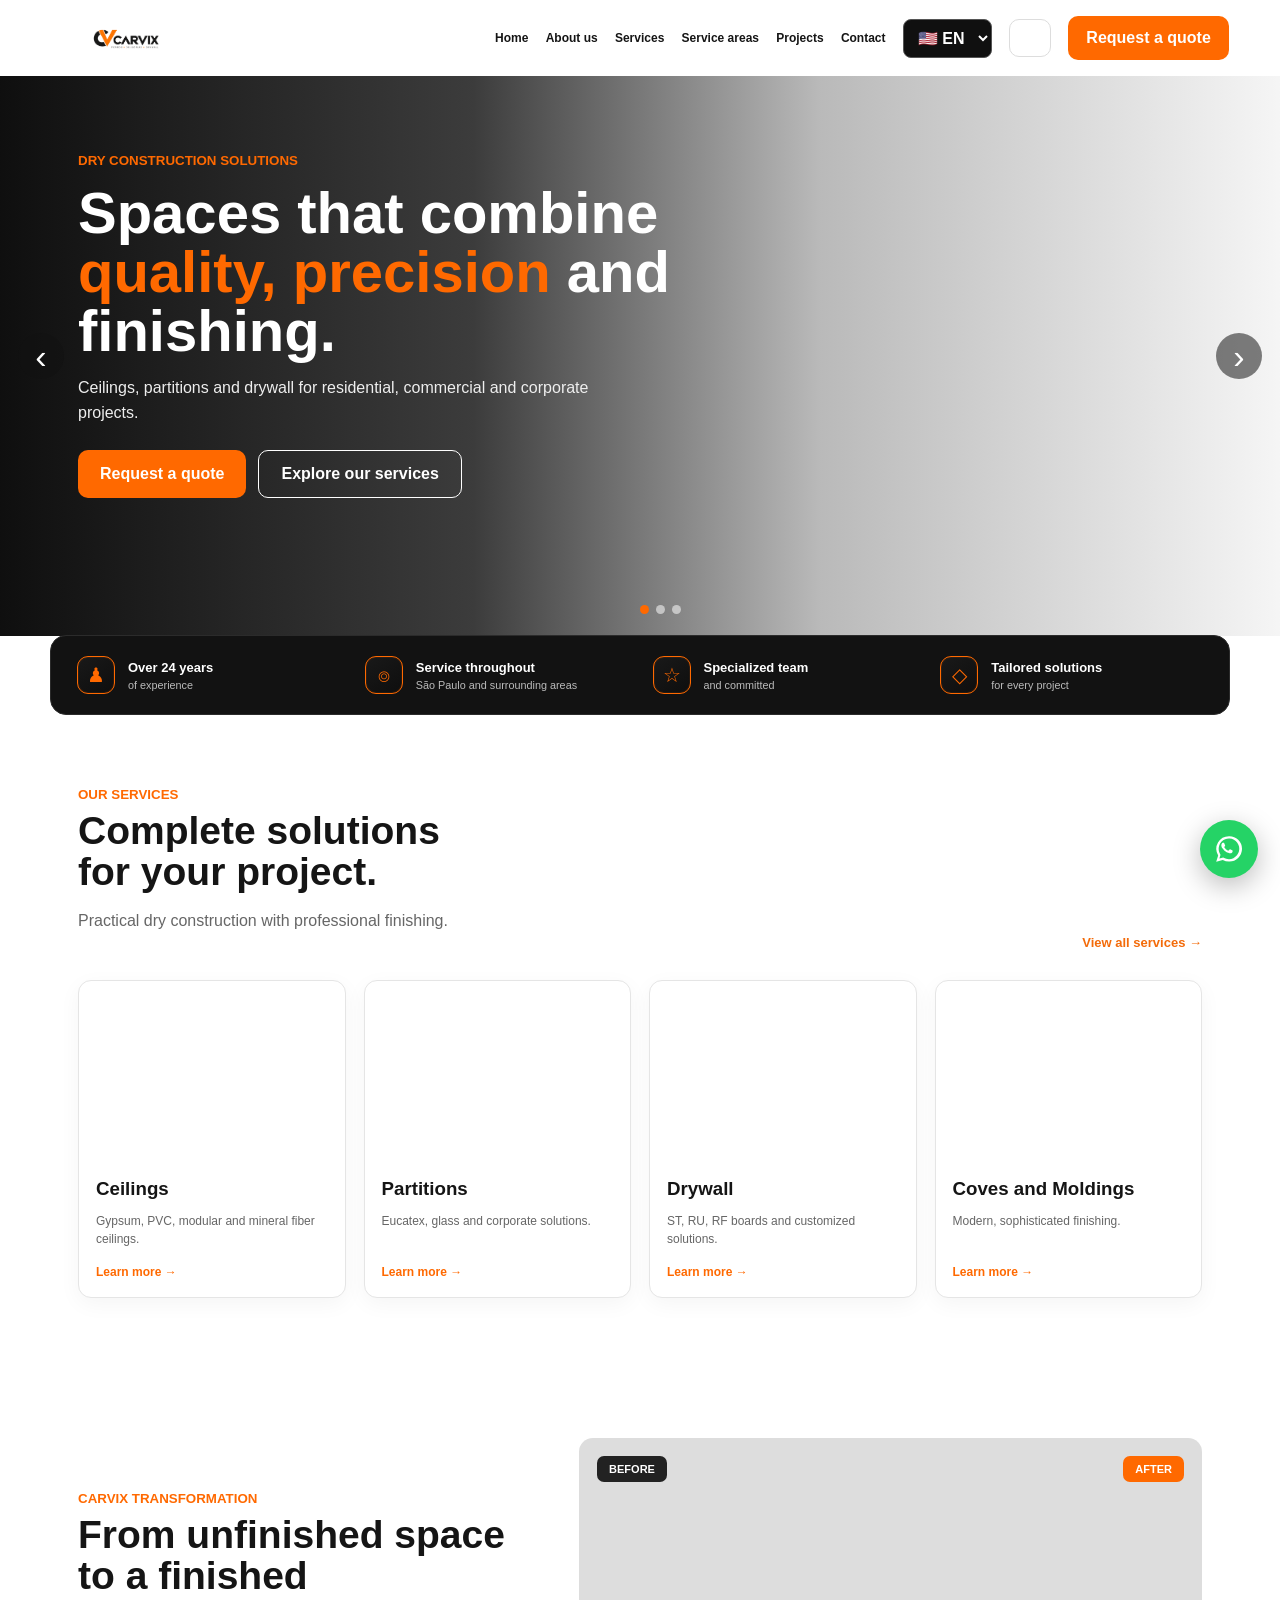
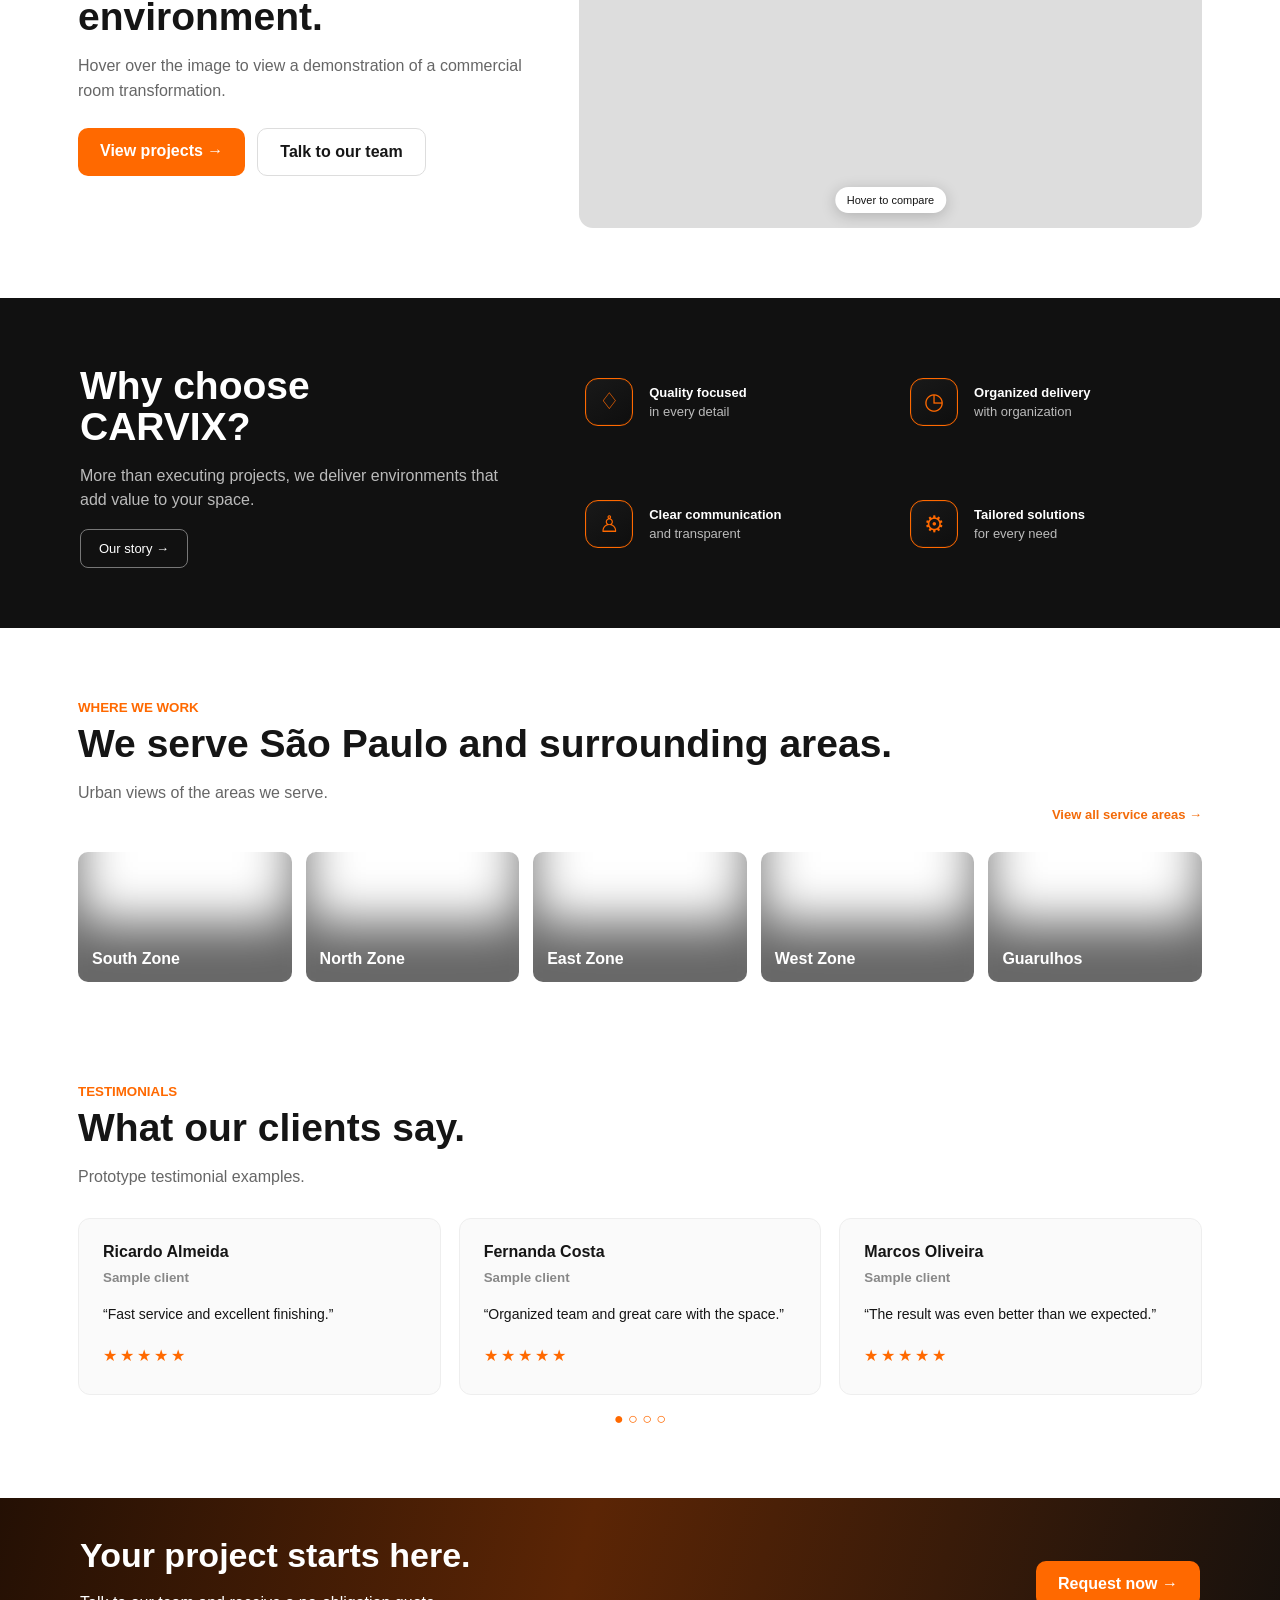
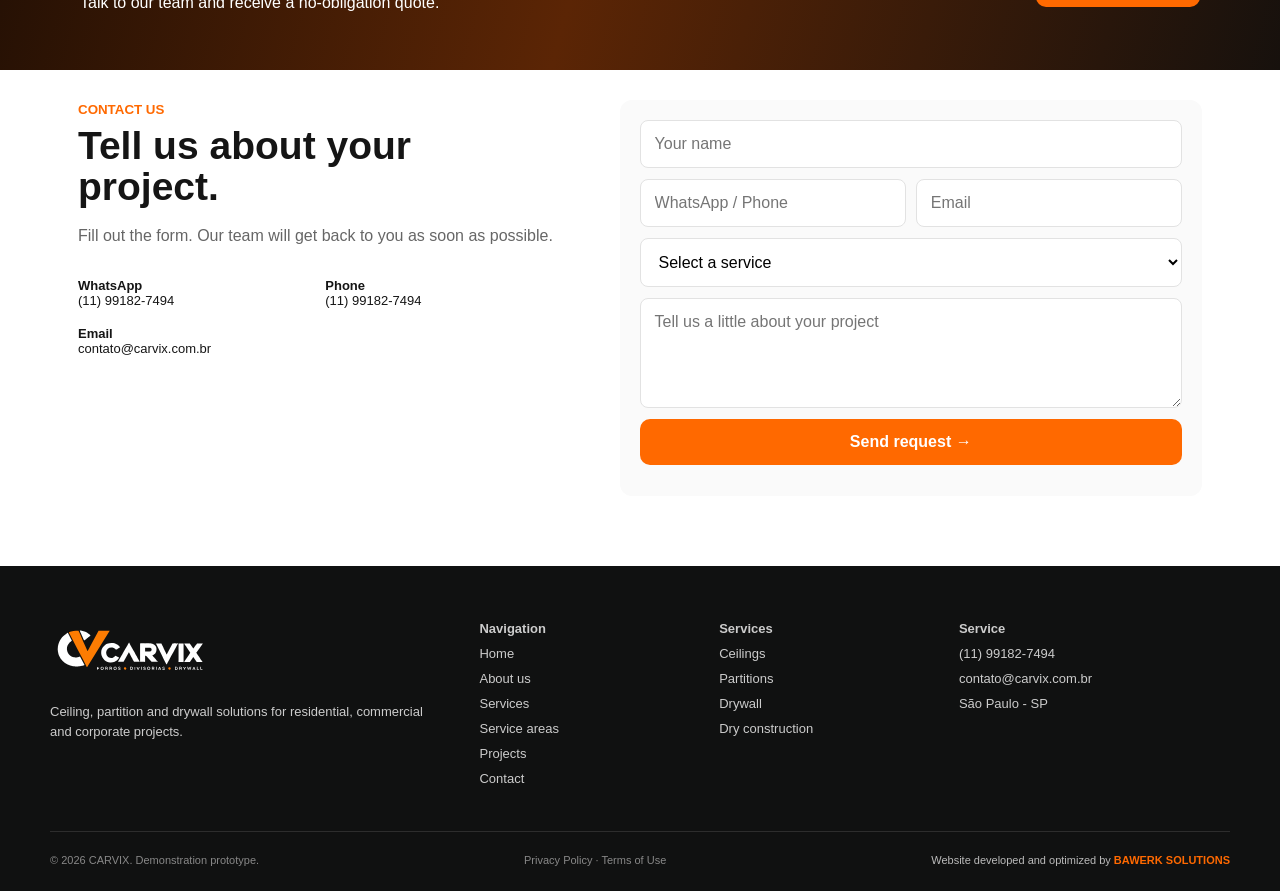
==== commit 464e4888: "Polish homepage controls icons CTA and responsive layout" ====
--- a/index.html
+++ b/index.html
@@ -1,17 +1,28 @@
-<!doctype html><html lang="pt-BR"><head><meta charset="utf-8"><meta name="viewport" content="width=device-width,initial-scale=1"><title>CARVIX | Forros, Divisórias e Drywall</title><meta name="description" content="Soluções em forros, divisórias, drywall e construção a seco em São Paulo e região."><meta name="robots" content="index,follow,max-image-preview:large"><link rel="canonical" href="https://carvix-lac.vercel.app/"><link rel="icon" href="favicon.ico"><link rel="icon" type="image/png" sizes="32x32" href="favicon-32x32.png"><link rel="icon" type="image/png" sizes="16x16" href="favicon-16x16.png"><link rel="apple-touch-icon" href="apple-touch-icon.png"><link rel="manifest" href="site.webmanifest"><link rel="stylesheet" href="style.css"><style>#whatsappBtn{position:fixed;right:22px;bottom:22px;z-index:90;width:58px;height:58px;border-radius:50%;display:grid;place-items:center;background:#25D366;color:#fff;box-shadow:0 8px 28px #0004;text-decoration:none;transition:transform .2s ease,box-shadow .2s ease}#whatsappBtn:hover{transform:translateY(-2px) scale(1.04);box-shadow:0 12px 32px #0005}#whatsappBtn svg{width:32px;height:32px}@media(max-width:600px){#whatsappBtn{right:18px;bottom:18px;width:54px;height:54px}#whatsappBtn svg{width:30px;height:30px}}</style></head><body>
+<!doctype html><html lang="pt-BR"><head><meta charset="utf-8"><meta name="viewport" content="width=device-width,initial-scale=1"><title>CARVIX | Forros, Divisórias e Drywall</title><meta name="description" content="Soluções em forros, divisórias, drywall e construção a seco em São Paulo e região."><meta name="robots" content="index,follow,max-image-preview:large"><link rel="canonical" href="https://carvix-lac.vercel.app/"><link rel="icon" href="favicon.ico"><link rel="icon" type="image/png" sizes="32x32" href="favicon-32x32.png"><link rel="icon" type="image/png" sizes="16x16" href="favicon-16x16.png"><link rel="apple-touch-icon" href="apple-touch-icon.png"><link rel="manifest" href="site.webmanifest"><link rel="stylesheet" href="style.css"><style>#whatsappBtn{position:fixed;right:22px;bottom:22px;z-index:90;width:58px;height:58px;border-radius:50%;display:grid;place-items:center;background:#25D366;color:#fff;box-shadow:0 8px 28px #0004;text-decoration:none;transition:transform .2s ease,box-shadow .2s ease}#whatsappBtn:hover{transform:translateY(-2px) scale(1.04);box-shadow:0 12px 32px #0005}#whatsappBtn svg{width:32px;height:32px}@media(max-width:600px){#whatsappBtn{right:18px;bottom:18px;width:54px;height:54px}#whatsappBtn svg{width:30px;height:30px}}</style><style id="carvix-final-polish">
+.langSelect{appearance:auto!important;min-width:86px!important;padding:9px 10px!important;border:1px solid #555!important;background:#101010!important;color:#fff!important}
+.langSelect option{background:#101010!important;color:#fff!important}
+.themeToggle{overflow:hidden!important;white-space:nowrap!important;width:42px!important;min-width:42px!important;padding:0!important;font-size:0!important}
+.themeToggle span{display:none!important}.themeToggle::first-letter{font-size:18px}
+.trust{max-width:1180px;margin:-1px auto 0;border:1px solid #2b2b2b;border-radius:16px;position:relative;z-index:5;padding:20px 26px;background:#121212}
+.trust .ico,.featureIcon{font-family:Arial,sans-serif;font-weight:400;border:1px solid #ff6900!important;background:linear-gradient(145deg,#191919,#0e0e0e);box-shadow:inset 0 0 0 1px #ff690018}
+.ctaBand{width:100%!important;max-width:none!important;margin:0!important;border-radius:0!important;padding:38px max(28px,calc((100% - 1120px)/2))!important;background:linear-gradient(105deg,#241004,#5b2505 45%,#17110d)!important}
+@media(max-width:900px){.trust{margin:0 16px}.ctaBand{padding:32px 22px!important}.langSelect{width:auto!important;min-width:88px!important}.top nav.open .langSelect{width:100%!important}.themeToggle{width:100%!important;min-width:100%!important;font-size:14px!important}.themeToggle span{display:inline!important}}
+.hero{touch-action:pan-y;user-select:none;-webkit-user-select:none}
+</style></head><body>
 <header class="top"><a href="#home"><img src="logo-cv.png" class="logo" alt="CARVIX"></a><button class="menu" aria-label="Abrir menu">☰</button><nav><a class="active" href="#home">Home</a><a href="sobre-nos.html">Sobre nós</a><a href="#servicos">Serviços</a><a href="areas-atendidas.html">Áreas atendidas</a><a href="projetos.html">Projetos</a><a href="#contato">Contato</a><button class="navcta openQuote">Solicitar orçamento</button></nav></header>
 <main>
 <section class="hero" id="home"><div class="heroShade"></div><button class="slideArrow prev" aria-label="Banner anterior">‹</button><button class="slideArrow next" aria-label="Próximo banner">›</button><div class="heroContent"><small id="heroKicker">SOLUÇÕES EM CONSTRUÇÃO A SECO</small><h1 id="heroTitle">Ambientes que unem <em>qualidade, precisão</em> e acabamento.</h1><p id="heroText">Soluções em forros, divisórias e drywall para projetos residenciais, comerciais e corporativos.</p><div class="actions"><button class="btn openQuote">Solicitar um orçamento</button><a class="btn ghost" href="#servicos">Conheça nossos serviços</a></div></div><div class="dots"><button class="on"></button><button></button><button></button></div></section>
-<section class="trust"><div><span class="ico">★</span><span><b>Mais de 24 anos</b><small>de experiência</small></span></div><div><span class="ico">⌖</span><span><b>Atendimento em</b><small>São Paulo e região</small></span></div><div><span class="ico">★</span><span><b>Equipe especializada</b><small>e comprometida</small></span></div><div><span class="ico">⌑</span><span><b>Soluções sob medida</b><small>para cada projeto</small></span></div></section>
+<section class="trust"><div><span class="ico">♟</span><span><b>Mais de 24 anos</b><small>de experiência</small></span></div><div><span class="ico">⌾</span><span><b>Atendimento em</b><small>São Paulo e região</small></span></div><div><span class="ico">☆</span><span><b>Equipe especializada</b><small>e comprometida</small></span></div><div><span class="ico">◇</span><span><b>Soluções sob medida</b><small>para cada projeto</small></span></div></section>
 <section class="section services" id="servicos"><div class="sectionHead"><div><small>NOSSOS SERVIÇOS</small><h2>Soluções completas<br>para o seu projeto.</h2><p>Construção a seco com praticidade e acabamento profissional.</p></div><a href="construcao-a-seco.html">Ver todos os serviços →</a></div><div class="cards"><a class="serviceCard" href="forros.html"><div class="img forros"></div><div><h3>Forros</h3><p>Gesso, PVC, modular e fibra mineral.</p><b>Saiba mais →</b></div></a><a class="serviceCard" href="divisorias.html"><div class="img divisorias"></div><div><h3>Divisórias</h3><p>Eucatex, vidro e soluções corporativas.</p><b>Saiba mais →</b></div></a><a class="serviceCard" href="drywall.html"><div class="img drywall"></div><div><h3>Drywall</h3><p>ST, RU, RF e soluções personalizadas.</p><b>Saiba mais →</b></div></a><a class="serviceCard" href="construcao-a-seco.html"><div class="img sancas"></div><div><h3>Sancas e Molduras</h3><p>Acabamento moderno e sofisticado.</p><b>Saiba mais →</b></div></a></div></section>
 <section class="section transformation" id="projetos"><div><small>TRANSFORMAÇÃO CARVIX</small><h2>Do ambiente bruto<br>ao espaço pronto.</h2><p>Passe o mouse sobre a imagem para visualizar a transformação demonstrativa de uma sala comercial.</p><div class="actions"><a class="btn" href="projetos.html">Ver mais projetos →</a><button class="btn light openQuote">Falar com a equipe</button></div></div><div class="hoverCompare" aria-label="Demonstração antes e depois"><div class="demoBefore"><span>ANTES</span></div><div class="demoAfter"><span>DEPOIS</span></div><div class="compareHint">Passe o mouse</div></div></section>
-<section class="why" id="sobre"><div><h2>Por que escolher<br>a CARVIX?</h2><p>Mais do que executar obras, entregamos ambientes que valorizam o seu espaço.</p><a href="#contato">Nossa história →</a></div><div class="whyGrid"><article><span class="featureIcon">✓</span><span><strong>Qualidade garantida</strong>em cada detalhe</span></article><article><span class="featureIcon">▣</span><span><strong>Prazos cumpridos</strong>com organização</span></article><article><span class="featureIcon">♢</span><span><strong>Atendimento próximo</strong>e transparente</span></article><article><span class="featureIcon">⌂</span><span><strong>Soluções personalizadas</strong>para cada necessidade</span></article></div></section>
+<section class="why" id="sobre"><div><h2>Por que escolher<br>a CARVIX?</h2><p>Mais do que executar obras, entregamos ambientes que valorizam o seu espaço.</p><a href="#contato">Nossa história →</a></div><div class="whyGrid"><article><span class="featureIcon">♢</span><span><strong>Qualidade garantida</strong>em cada detalhe</span></article><article><span class="featureIcon">◷</span><span><strong>Prazos cumpridos</strong>com organização</span></article><article><span class="featureIcon">♙</span><span><strong>Atendimento próximo</strong>e transparente</span></article><article><span class="featureIcon">⚙</span><span><strong>Soluções personalizadas</strong>para cada necessidade</span></article></div></section>
 <section class="section areas"><div class="sectionHead"><div><small>ONDE ATUAMOS</small><h2>Atendemos toda São Paulo e região.</h2><p>Vistas urbanas das regiões atendidas.</p></div><a href="areas-atendidas.html">Ver todas as áreas atendidas →</a></div><div class="areaCards"><a href="zona-sul.html" class="area sul">Zona Sul</a><a href="zona-norte.html" class="area norte">Zona Norte</a><a href="zona-leste.html" class="area leste">Zona Leste</a><a href="zona-oeste.html" class="area oeste">Zona Oeste</a><a href="guarulhos.html" class="area gru">Guarulhos</a></div></section>
 <section class="section testimonials"><small>DEPOIMENTOS</small><h2>O que nossos clientes dizem.</h2><p>Comentários demonstrativos do protótipo.</p><div class="reviewViewport"><div class="quotes" id="reviewTrack"></div></div><div class="reviewDots">● ○ ○ ○</div></section>
-<section class="section ctaBand"><div><h2>Seu projeto começa aqui.</h2><p>Fale com nossa equipe e receba um orçamento sem compromisso.</p></div><button class="btn openQuote">Solicitar agora →</button></section>
+<section class="ctaBand"><div><h2>Seu projeto começa aqui.</h2><p>Fale com nossa equipe e receba um orçamento sem compromisso.</p></div><button class="btn openQuote">Solicitar agora →</button></section>
 <section class="section contact" id="contato"><div><small>FALE CONOSCO</small><h2>Conte sobre seu projeto.</h2><p>Preencha o formulário. Nossa equipe retornará o mais breve possível.</p><div class="contactInfo"><span><b>WhatsApp</b>(11) 99182-7494</span><span><b>Telefone</b>(11) 99182-7494</span><span><b>E-mail</b>contato@carvix.com.br</span></div></div><form class="leadForm"><input required name="nome" placeholder="Seu nome"><div class="two"><input required name="telefone" placeholder="WhatsApp / Telefone"><input name="email" type="email" placeholder="E-mail"></div><select name="servico"><option>Selecione o serviço</option><option>Forros</option><option>Divisórias</option><option>Drywall</option><option>Construção a seco</option></select><textarea name="mensagem" placeholder="Conte um pouco sobre o seu projeto"></textarea><button class="btn submitLead">Enviar solicitação →</button><em class="formOk"></em></form></section>
 </main>
 <footer><div class="footerGrid"><div><img src="logo-carvix-dark.svg" alt="CARVIX"><p>Soluções em forros, divisórias e drywall para projetos residenciais, comerciais e corporativos.</p></div><div><b>Navegação</b><a href="#home">Home</a><a href="sobre-nos.html">Sobre nós</a><a href="#servicos">Serviços</a><a href="areas-atendidas.html">Áreas atendidas</a><a href="projetos.html">Projetos</a><a href="#contato">Contato</a></div><div><b>Serviços</b><a href="forros.html">Forros</a><a href="divisorias.html">Divisórias</a><a href="drywall.html">Drywall</a><a href="construcao-a-seco.html">Construção a seco</a></div><div><b>Atendimento</b><a href="#">(11) 99182-7494</a><span>contato@carvix.com.br</span><span>São Paulo - SP</span></div></div><div class="copyright"><span>© 2026 CARVIX. Protótipo demonstrativo.</span><span>Política de Privacidade · Termos de Uso</span><a href="#" target="_blank" rel="noopener">Site desenvolvido e otimizado por <b>BAWERK SOLUTIONS</b></a></div></footer>
 <a id="whatsappBtn" href="https://wa.me/5511991827494" target="_blank" rel="noopener" aria-label="Falar com a CARVIX pelo WhatsApp" title="WhatsApp"><svg viewBox="0 0 32 32" aria-hidden="true"><path fill="currentColor" d="M19.11 17.21c-.28-.14-1.65-.81-1.9-.91-.26-.09-.44-.14-.63.14-.19.28-.72.91-.88 1.09-.16.19-.33.21-.61.07-.28-.14-1.18-.43-2.24-1.38-.83-.74-1.39-1.65-1.55-1.93-.16-.28-.02-.43.12-.57.13-.13.28-.33.42-.49.14-.16.19-.28.28-.47.09-.19.05-.35-.02-.49-.07-.14-.63-1.51-.86-2.07-.23-.55-.46-.47-.63-.48h-.54c-.19 0-.49.07-.75.35-.26.28-.98.96-.98 2.34s1 2.71 1.14 2.9c.14.19 1.97 3.01 4.77 4.22.67.29 1.19.46 1.59.59.67.21 1.28.18 1.76.11.54-.08 1.65-.68 1.88-1.33.23-.65.23-1.21.16-1.33-.07-.12-.26-.19-.54-.33z"/><path fill="currentColor" d="M16.02 3.2A12.66 12.66 0 0 0 5.16 22.38L3.2 28.8l6.58-1.92a12.79 12.79 0 0 0 6.23 1.59h.01A12.64 12.64 0 1 0 16.02 3.2zm0 22.94h-.01a10.49 10.49 0 0 1-5.35-1.46l-.38-.22-3.9 1.14 1.17-3.8-.25-.39a10.31 10.31 0 1 1 8.72 4.73z"/></svg></a>
 <div class="modal" id="quoteModal"><div class="modalBox"><button class="modalClose" aria-label="Fechar">×</button><small>ORÇAMENTO CARVIX</small><h2>Conte sobre seu projeto</h2><p>Preencha os dados abaixo e entraremos em contato.</p><form class="leadForm popupForm"><input required name="nome" placeholder="Seu nome"><input required name="telefone" placeholder="WhatsApp / Telefone"><input name="email" type="email" placeholder="E-mail"><select name="servico"><option>Selecione o serviço</option><option>Forros</option><option>Divisórias</option><option>Drywall</option><option>Construção a seco</option></select><textarea name="mensagem" placeholder="Conte um pouco sobre o projeto"></textarea><button class="btn submitLead">Enviar solicitação →</button><em class="formOk"></em></form></div></div>
-<script src="i18n.js"></script><script src="app.js"></script></body></html>+<script src="i18n.js"></script><script src="app.js"></script><!-- redeploy public repo -->
+</body></html>
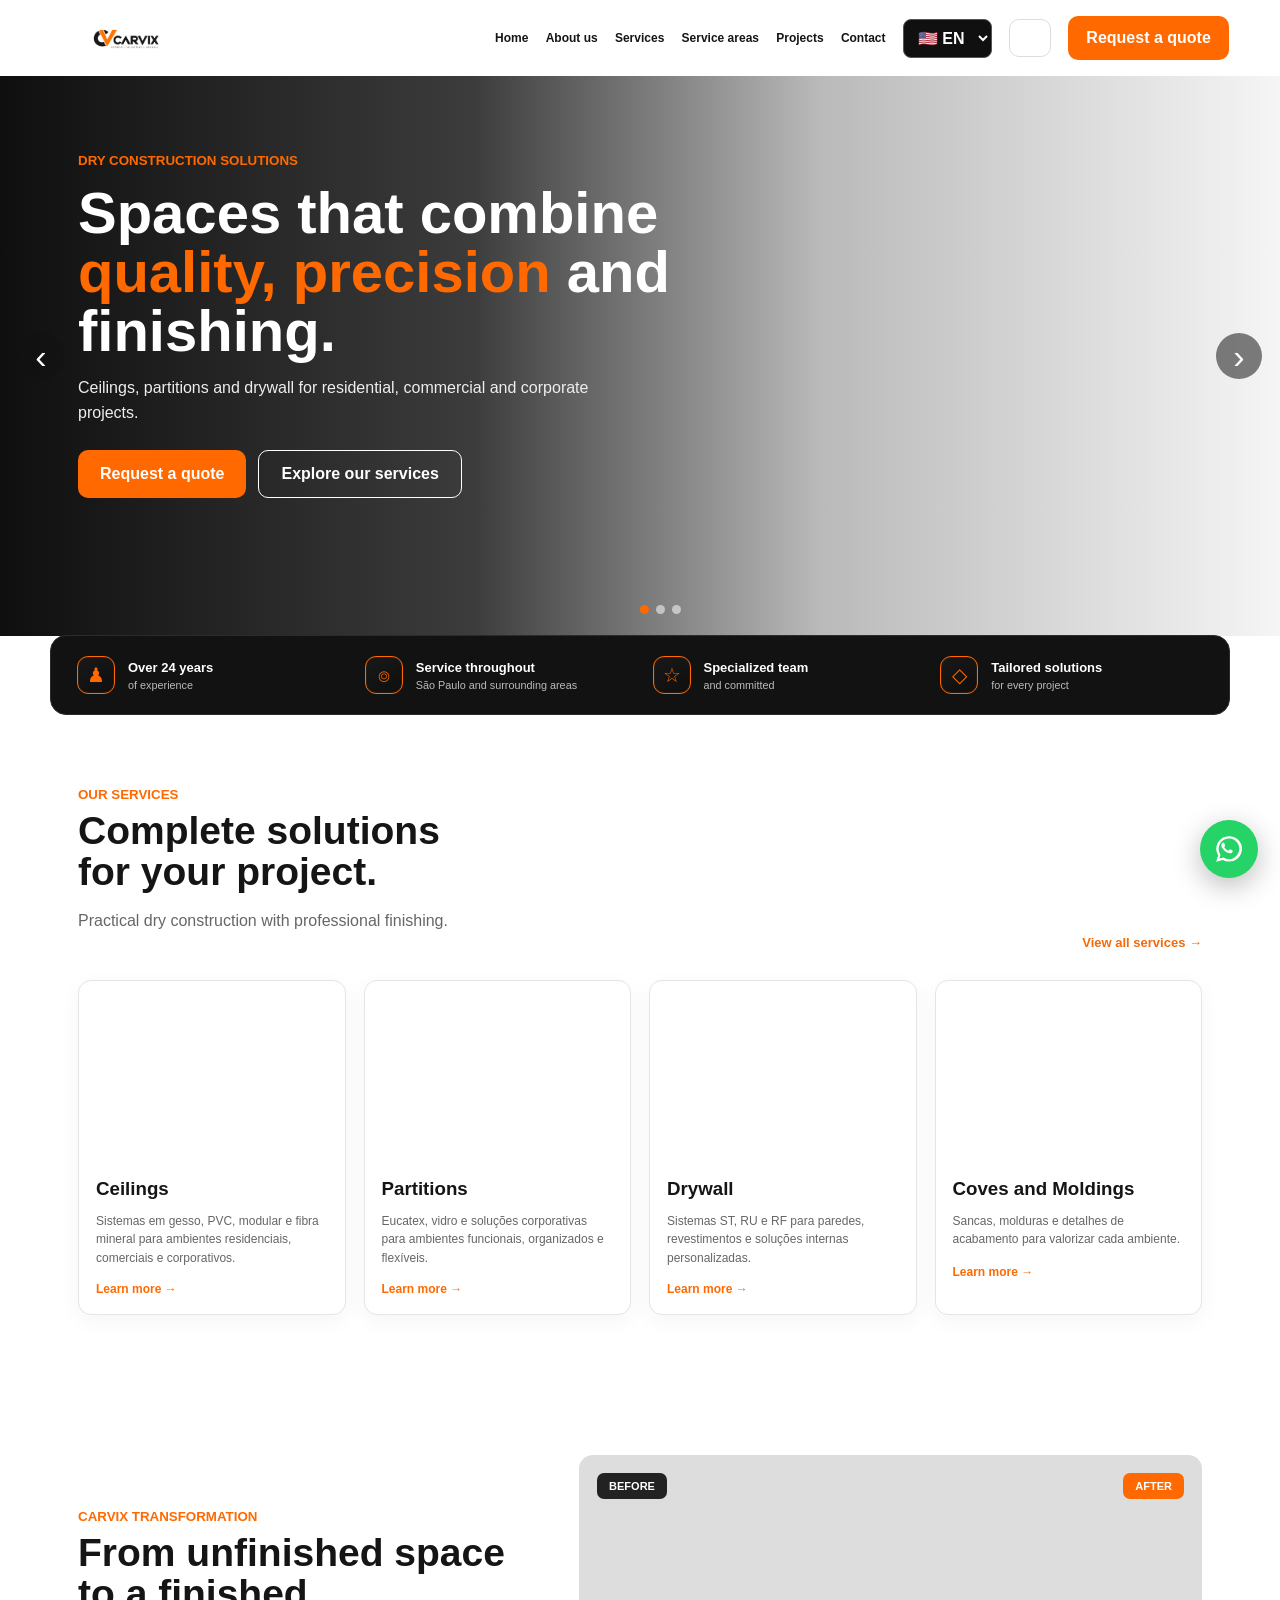
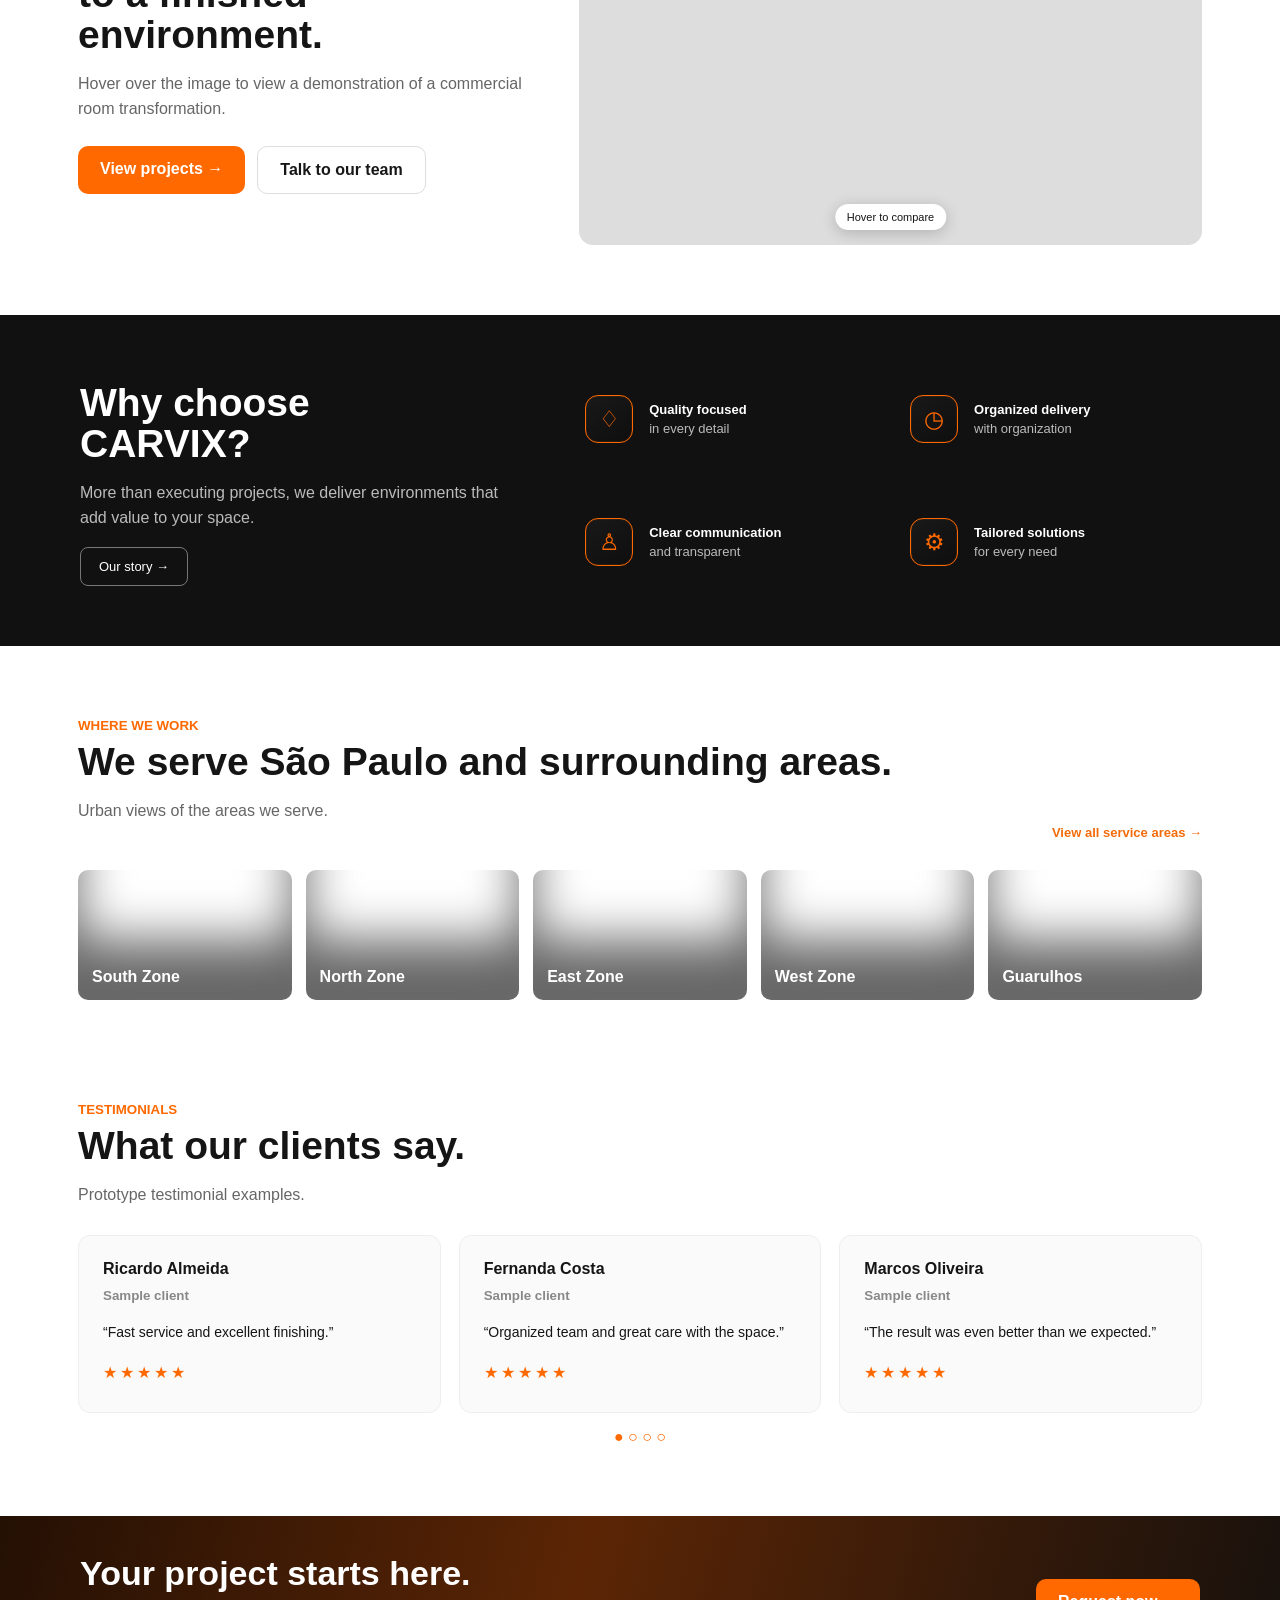
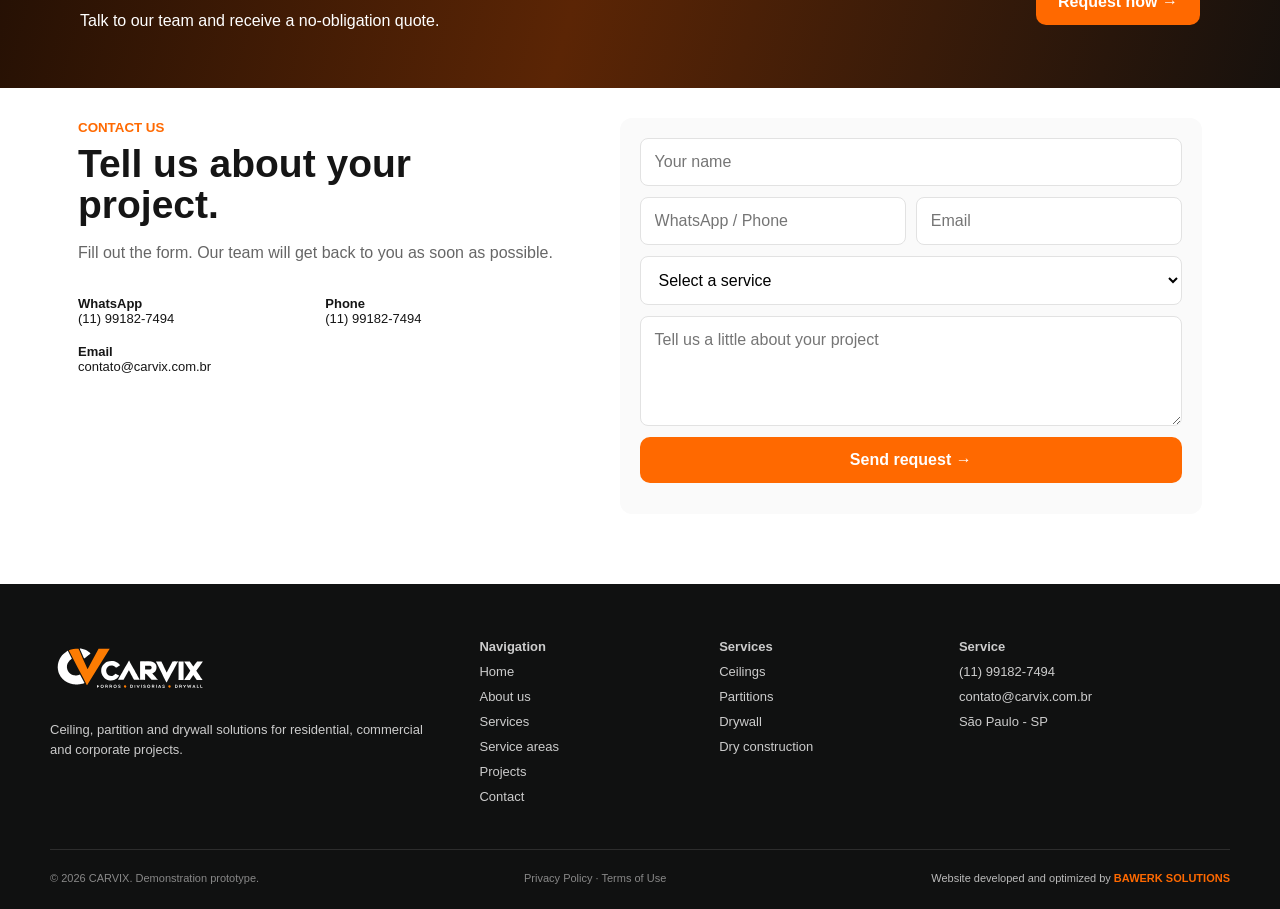
==== commit 94f685ad: "Improve bilingual service card copy" ====
--- a/index.html
+++ b/index.html
@@ -13,7 +13,7 @@
 <main>
 <section class="hero" id="home"><div class="heroShade"></div><button class="slideArrow prev" aria-label="Banner anterior">‹</button><button class="slideArrow next" aria-label="Próximo banner">›</button><div class="heroContent"><small id="heroKicker">SOLUÇÕES EM CONSTRUÇÃO A SECO</small><h1 id="heroTitle">Ambientes que unem <em>qualidade, precisão</em> e acabamento.</h1><p id="heroText">Soluções em forros, divisórias e drywall para projetos residenciais, comerciais e corporativos.</p><div class="actions"><button class="btn openQuote">Solicitar um orçamento</button><a class="btn ghost" href="#servicos">Conheça nossos serviços</a></div></div><div class="dots"><button class="on"></button><button></button><button></button></div></section>
 <section class="trust"><div><span class="ico">♟</span><span><b>Mais de 24 anos</b><small>de experiência</small></span></div><div><span class="ico">⌾</span><span><b>Atendimento em</b><small>São Paulo e região</small></span></div><div><span class="ico">☆</span><span><b>Equipe especializada</b><small>e comprometida</small></span></div><div><span class="ico">◇</span><span><b>Soluções sob medida</b><small>para cada projeto</small></span></div></section>
-<section class="section services" id="servicos"><div class="sectionHead"><div><small>NOSSOS SERVIÇOS</small><h2>Soluções completas<br>para o seu projeto.</h2><p>Construção a seco com praticidade e acabamento profissional.</p></div><a href="construcao-a-seco.html">Ver todos os serviços →</a></div><div class="cards"><a class="serviceCard" href="forros.html"><div class="img forros"></div><div><h3>Forros</h3><p>Gesso, PVC, modular e fibra mineral.</p><b>Saiba mais →</b></div></a><a class="serviceCard" href="divisorias.html"><div class="img divisorias"></div><div><h3>Divisórias</h3><p>Eucatex, vidro e soluções corporativas.</p><b>Saiba mais →</b></div></a><a class="serviceCard" href="drywall.html"><div class="img drywall"></div><div><h3>Drywall</h3><p>ST, RU, RF e soluções personalizadas.</p><b>Saiba mais →</b></div></a><a class="serviceCard" href="construcao-a-seco.html"><div class="img sancas"></div><div><h3>Sancas e Molduras</h3><p>Acabamento moderno e sofisticado.</p><b>Saiba mais →</b></div></a></div></section>
+<section class="section services" id="servicos"><div class="sectionHead"><div><small>NOSSOS SERVIÇOS</small><h2>Soluções completas<br>para o seu projeto.</h2><p>Construção a seco com praticidade e acabamento profissional.</p></div><a href="construcao-a-seco.html">Ver todos os serviços →</a></div><div class="cards"><a class="serviceCard" href="forros.html"><div class="img forros"></div><div><h3>Forros</h3><p>Sistemas em gesso, PVC, modular e fibra mineral para ambientes residenciais, comerciais e corporativos.</p><b>Saiba mais →</b></div></a><a class="serviceCard" href="divisorias.html"><div class="img divisorias"></div><div><h3>Divisórias</h3><p>Eucatex, vidro e soluções corporativas para ambientes funcionais, organizados e flexíveis.</p><b>Saiba mais →</b></div></a><a class="serviceCard" href="drywall.html"><div class="img drywall"></div><div><h3>Drywall</h3><p>Sistemas ST, RU e RF para paredes, revestimentos e soluções internas personalizadas.</p><b>Saiba mais →</b></div></a><a class="serviceCard" href="construcao-a-seco.html"><div class="img sancas"></div><div><h3>Sancas e Molduras</h3><p>Sancas, molduras e detalhes de acabamento para valorizar cada ambiente.</p><b>Saiba mais →</b></div></a></div></section>
 <section class="section transformation" id="projetos"><div><small>TRANSFORMAÇÃO CARVIX</small><h2>Do ambiente bruto<br>ao espaço pronto.</h2><p>Passe o mouse sobre a imagem para visualizar a transformação demonstrativa de uma sala comercial.</p><div class="actions"><a class="btn" href="projetos.html">Ver mais projetos →</a><button class="btn light openQuote">Falar com a equipe</button></div></div><div class="hoverCompare" aria-label="Demonstração antes e depois"><div class="demoBefore"><span>ANTES</span></div><div class="demoAfter"><span>DEPOIS</span></div><div class="compareHint">Passe o mouse</div></div></section>
 <section class="why" id="sobre"><div><h2>Por que escolher<br>a CARVIX?</h2><p>Mais do que executar obras, entregamos ambientes que valorizam o seu espaço.</p><a href="#contato">Nossa história →</a></div><div class="whyGrid"><article><span class="featureIcon">♢</span><span><strong>Qualidade garantida</strong>em cada detalhe</span></article><article><span class="featureIcon">◷</span><span><strong>Prazos cumpridos</strong>com organização</span></article><article><span class="featureIcon">♙</span><span><strong>Atendimento próximo</strong>e transparente</span></article><article><span class="featureIcon">⚙</span><span><strong>Soluções personalizadas</strong>para cada necessidade</span></article></div></section>
 <section class="section areas"><div class="sectionHead"><div><small>ONDE ATUAMOS</small><h2>Atendemos toda São Paulo e região.</h2><p>Vistas urbanas das regiões atendidas.</p></div><a href="areas-atendidas.html">Ver todas as áreas atendidas →</a></div><div class="areaCards"><a href="zona-sul.html" class="area sul">Zona Sul</a><a href="zona-norte.html" class="area norte">Zona Norte</a><a href="zona-leste.html" class="area leste">Zona Leste</a><a href="zona-oeste.html" class="area oeste">Zona Oeste</a><a href="guarulhos.html" class="area gru">Guarulhos</a></div></section>
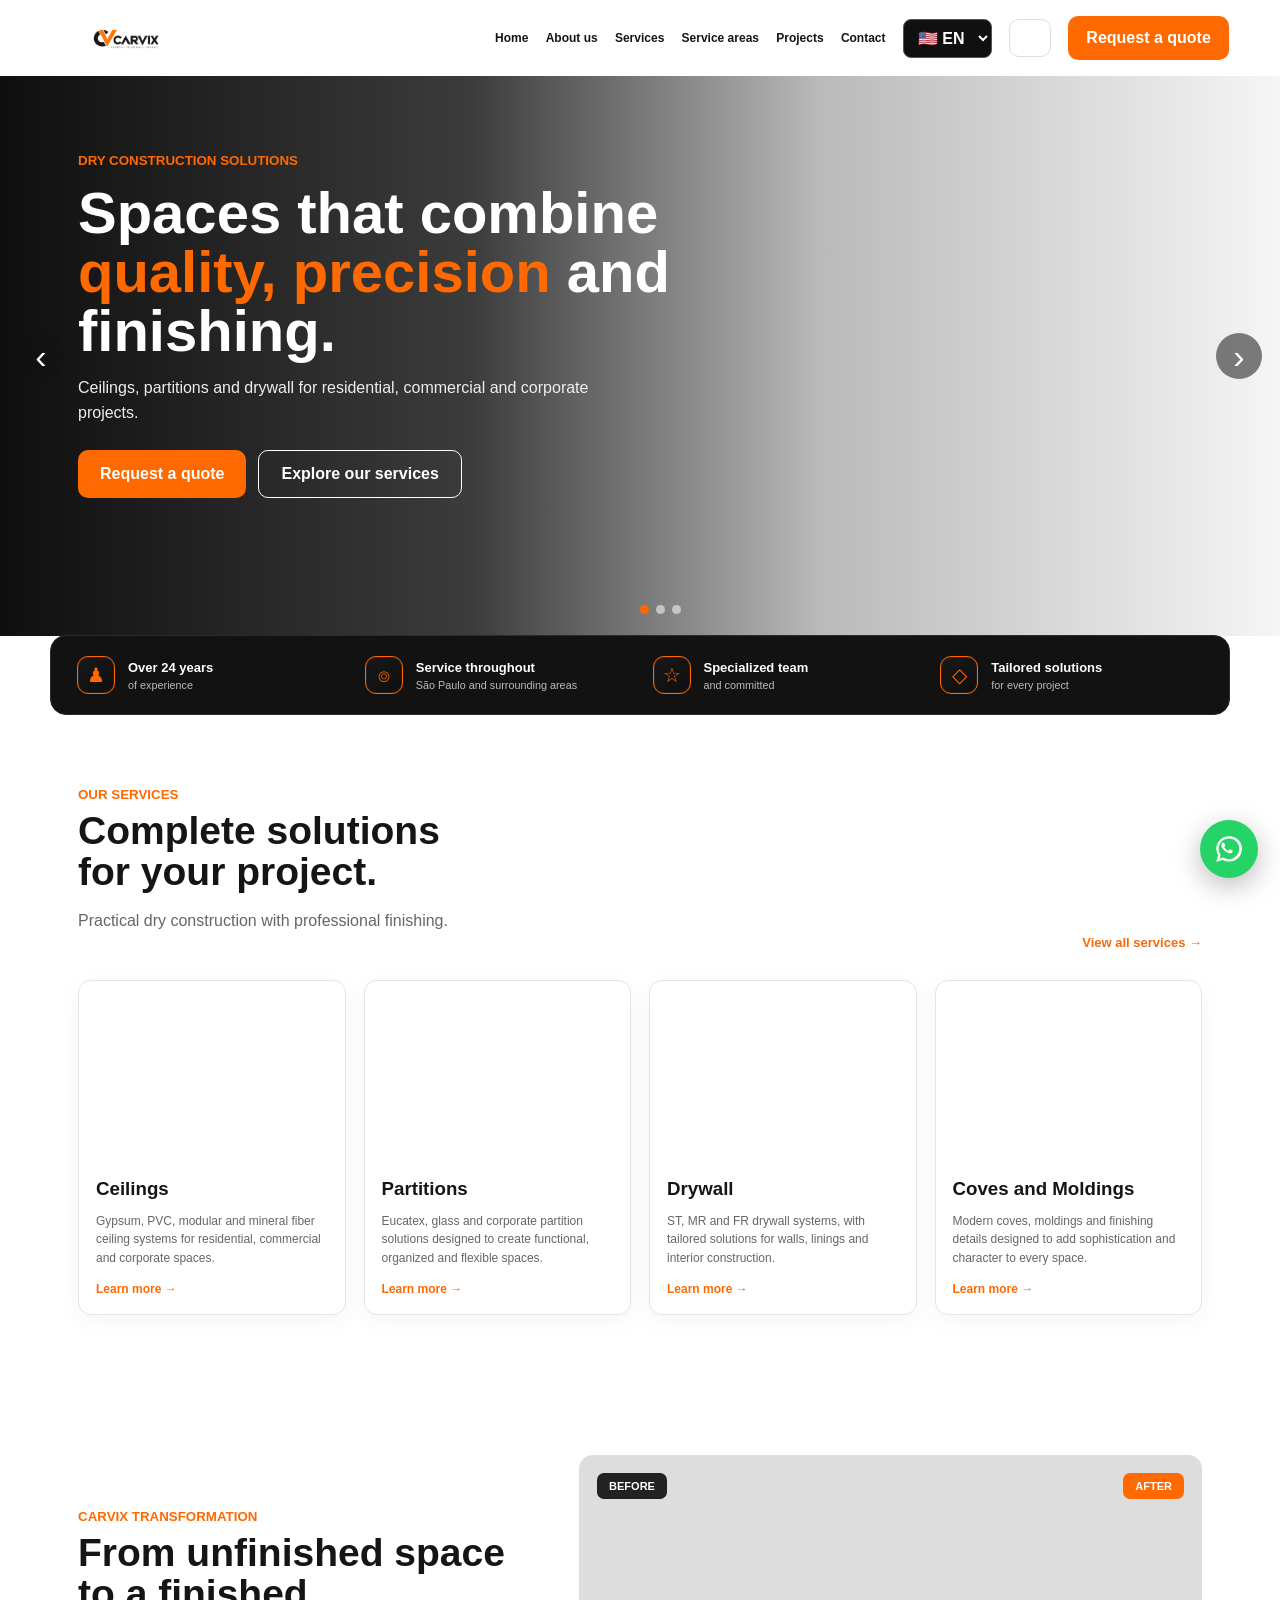
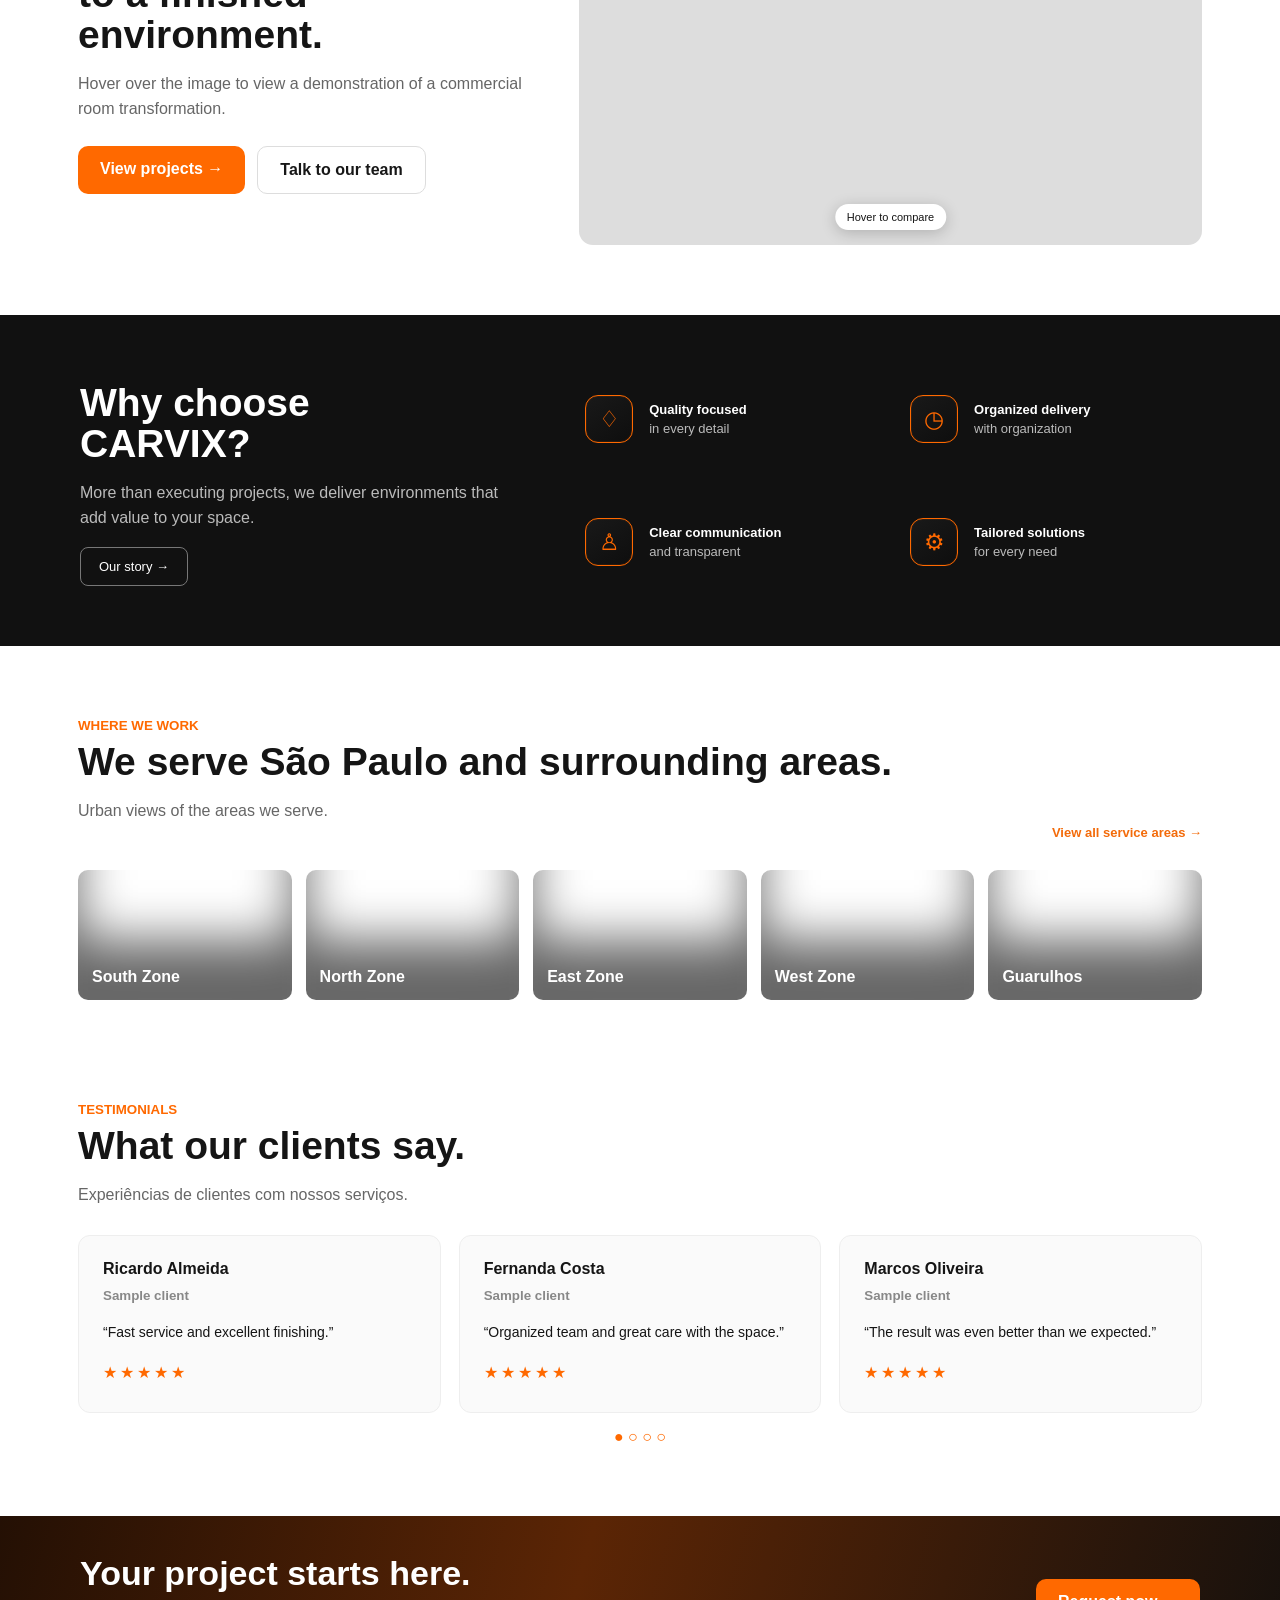
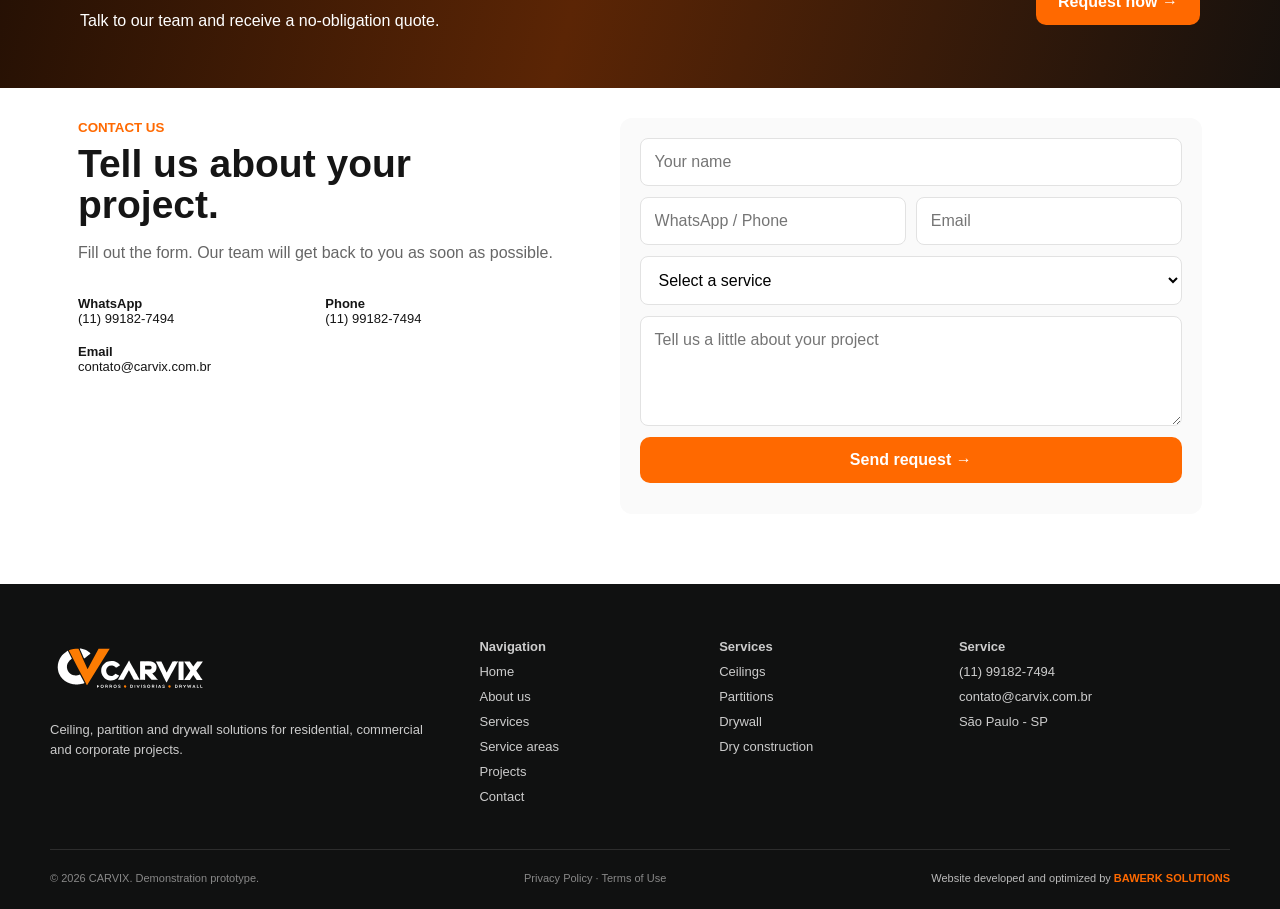
==== commit 4233b3d5: "Polish testimonial section copy" ====
--- a/index.html
+++ b/index.html
@@ -17,7 +17,7 @@
 <section class="section transformation" id="projetos"><div><small>TRANSFORMAÇÃO CARVIX</small><h2>Do ambiente bruto<br>ao espaço pronto.</h2><p>Passe o mouse sobre a imagem para visualizar a transformação demonstrativa de uma sala comercial.</p><div class="actions"><a class="btn" href="projetos.html">Ver mais projetos →</a><button class="btn light openQuote">Falar com a equipe</button></div></div><div class="hoverCompare" aria-label="Demonstração antes e depois"><div class="demoBefore"><span>ANTES</span></div><div class="demoAfter"><span>DEPOIS</span></div><div class="compareHint">Passe o mouse</div></div></section>
 <section class="why" id="sobre"><div><h2>Por que escolher<br>a CARVIX?</h2><p>Mais do que executar obras, entregamos ambientes que valorizam o seu espaço.</p><a href="#contato">Nossa história →</a></div><div class="whyGrid"><article><span class="featureIcon">♢</span><span><strong>Qualidade garantida</strong>em cada detalhe</span></article><article><span class="featureIcon">◷</span><span><strong>Prazos cumpridos</strong>com organização</span></article><article><span class="featureIcon">♙</span><span><strong>Atendimento próximo</strong>e transparente</span></article><article><span class="featureIcon">⚙</span><span><strong>Soluções personalizadas</strong>para cada necessidade</span></article></div></section>
 <section class="section areas"><div class="sectionHead"><div><small>ONDE ATUAMOS</small><h2>Atendemos toda São Paulo e região.</h2><p>Vistas urbanas das regiões atendidas.</p></div><a href="areas-atendidas.html">Ver todas as áreas atendidas →</a></div><div class="areaCards"><a href="zona-sul.html" class="area sul">Zona Sul</a><a href="zona-norte.html" class="area norte">Zona Norte</a><a href="zona-leste.html" class="area leste">Zona Leste</a><a href="zona-oeste.html" class="area oeste">Zona Oeste</a><a href="guarulhos.html" class="area gru">Guarulhos</a></div></section>
-<section class="section testimonials"><small>DEPOIMENTOS</small><h2>O que nossos clientes dizem.</h2><p>Comentários demonstrativos do protótipo.</p><div class="reviewViewport"><div class="quotes" id="reviewTrack"></div></div><div class="reviewDots">● ○ ○ ○</div></section>
+<section class="section testimonials"><small>DEPOIMENTOS</small><h2>O que nossos clientes dizem.</h2><p>Experiências de clientes com nossos serviços.</p><div class="reviewViewport"><div class="quotes" id="reviewTrack"></div></div><div class="reviewDots">● ○ ○ ○</div></section>
 <section class="ctaBand"><div><h2>Seu projeto começa aqui.</h2><p>Fale com nossa equipe e receba um orçamento sem compromisso.</p></div><button class="btn openQuote">Solicitar agora →</button></section>
 <section class="section contact" id="contato"><div><small>FALE CONOSCO</small><h2>Conte sobre seu projeto.</h2><p>Preencha o formulário. Nossa equipe retornará o mais breve possível.</p><div class="contactInfo"><span><b>WhatsApp</b>(11) 99182-7494</span><span><b>Telefone</b>(11) 99182-7494</span><span><b>E-mail</b>contato@carvix.com.br</span></div></div><form class="leadForm"><input required name="nome" placeholder="Seu nome"><div class="two"><input required name="telefone" placeholder="WhatsApp / Telefone"><input name="email" type="email" placeholder="E-mail"></div><select name="servico"><option>Selecione o serviço</option><option>Forros</option><option>Divisórias</option><option>Drywall</option><option>Construção a seco</option></select><textarea name="mensagem" placeholder="Conte um pouco sobre o seu projeto"></textarea><button class="btn submitLead">Enviar solicitação →</button><em class="formOk"></em></form></section>
 </main>
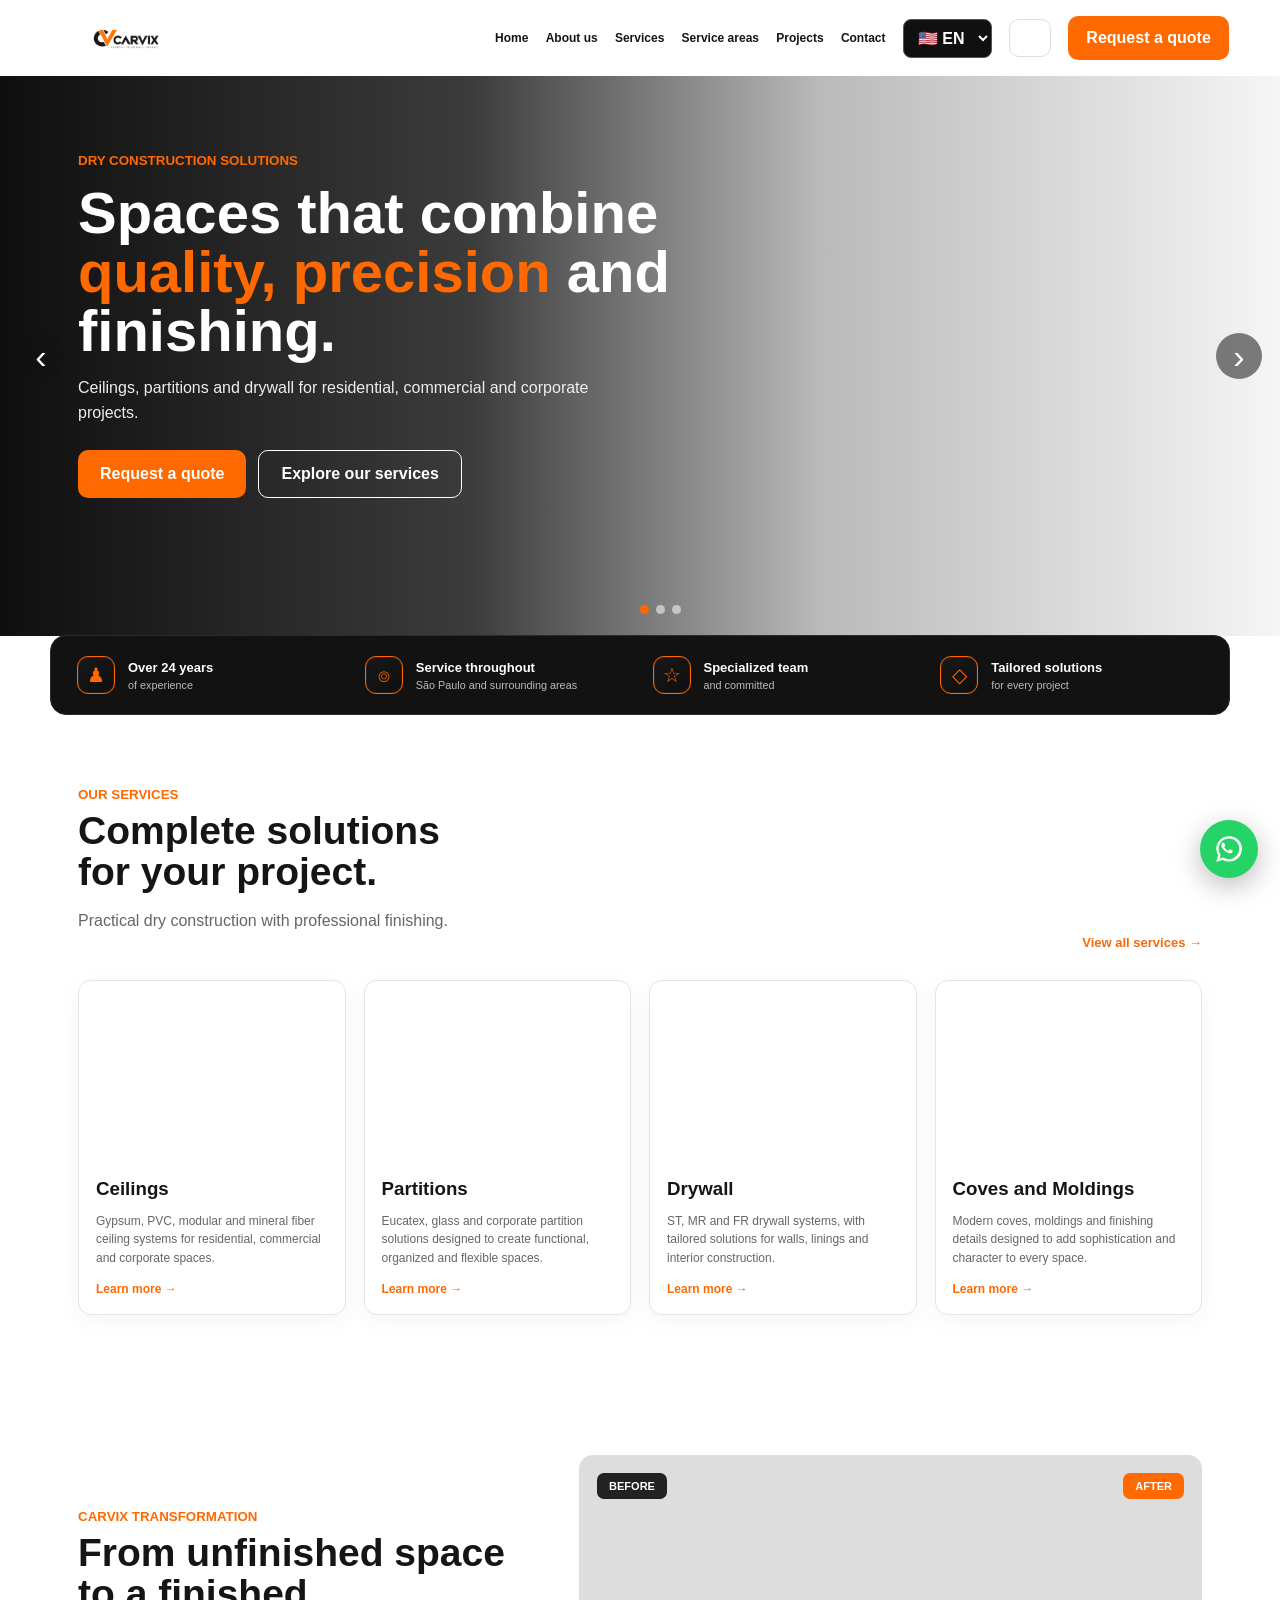
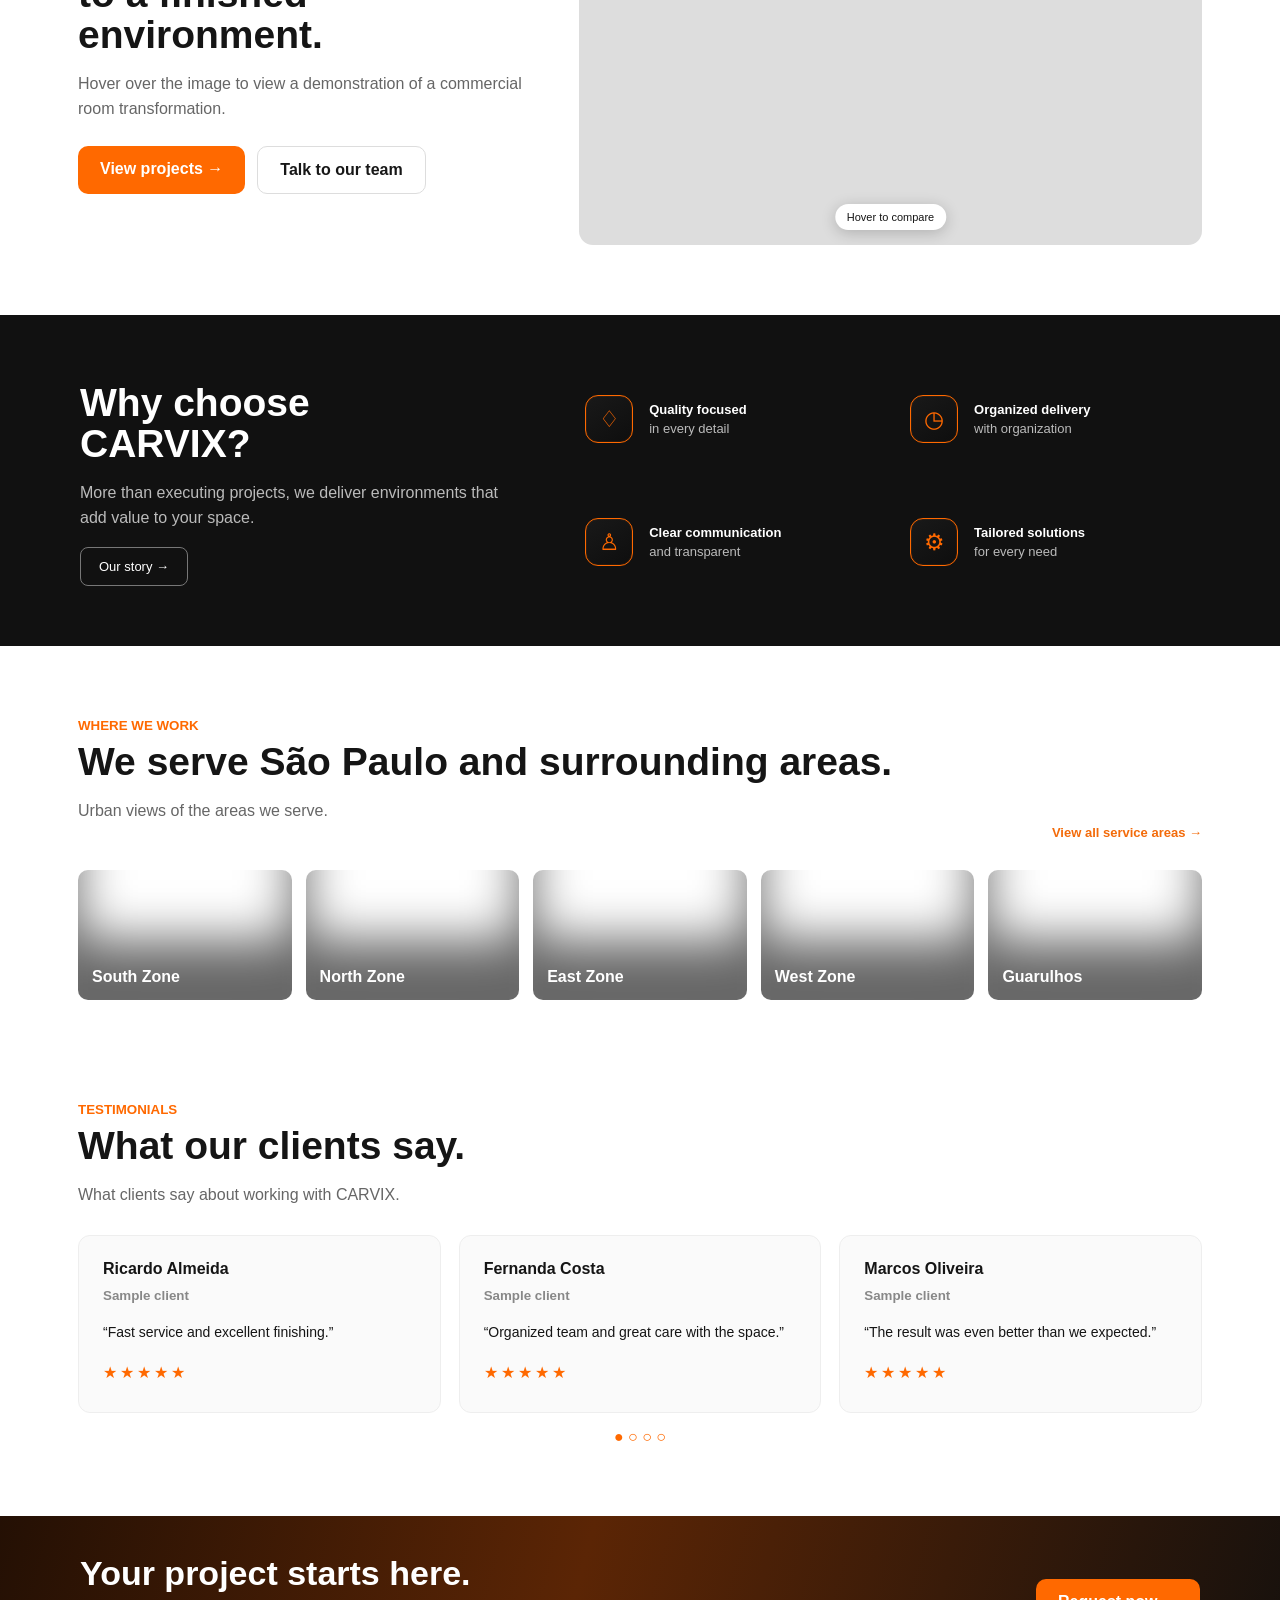
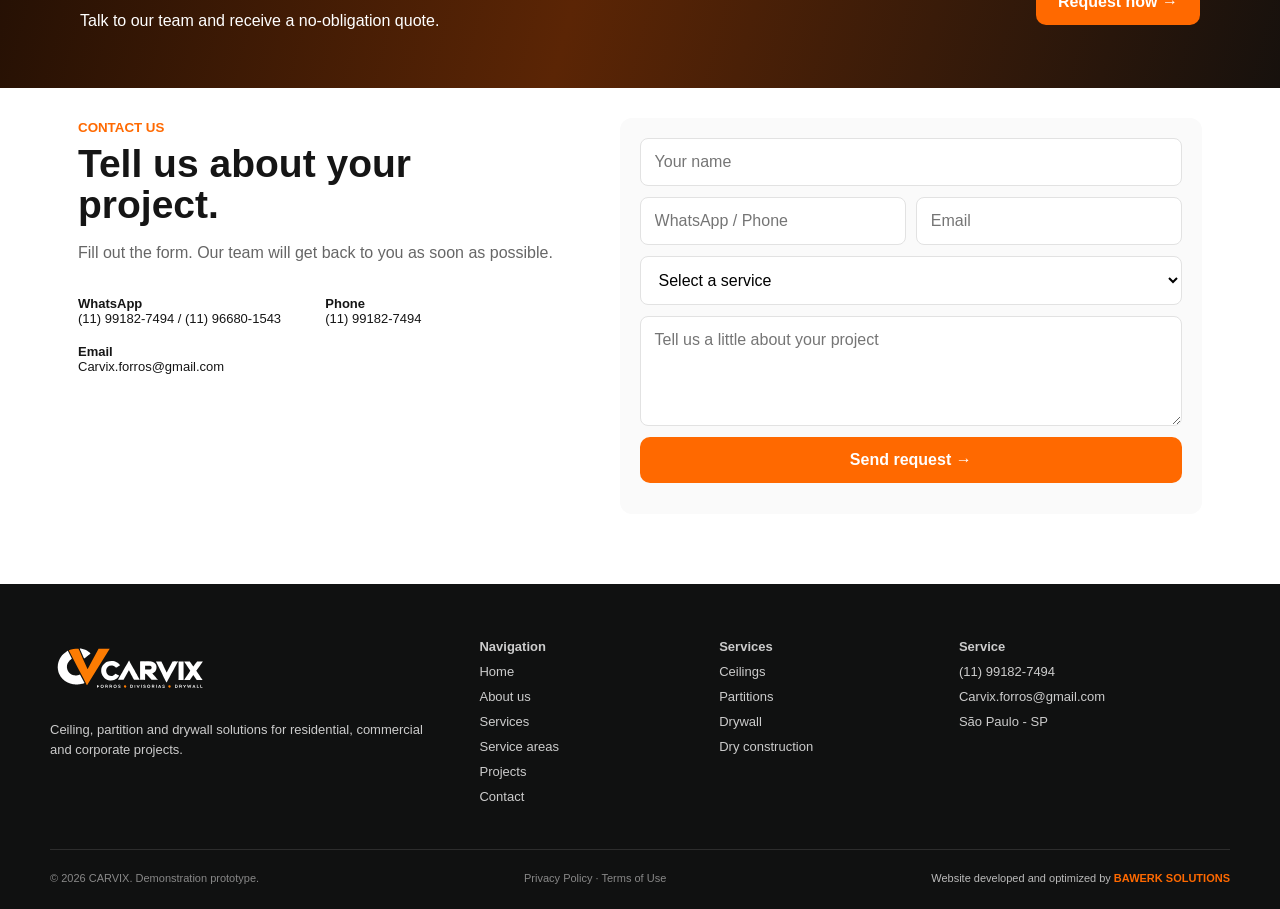
==== commit 477c2745: "Update CARVIX email and contact details" ====
--- a/index.html
+++ b/index.html
@@ -19,9 +19,9 @@
 <section class="section areas"><div class="sectionHead"><div><small>ONDE ATUAMOS</small><h2>Atendemos toda São Paulo e região.</h2><p>Vistas urbanas das regiões atendidas.</p></div><a href="areas-atendidas.html">Ver todas as áreas atendidas →</a></div><div class="areaCards"><a href="zona-sul.html" class="area sul">Zona Sul</a><a href="zona-norte.html" class="area norte">Zona Norte</a><a href="zona-leste.html" class="area leste">Zona Leste</a><a href="zona-oeste.html" class="area oeste">Zona Oeste</a><a href="guarulhos.html" class="area gru">Guarulhos</a></div></section>
 <section class="section testimonials"><small>DEPOIMENTOS</small><h2>O que nossos clientes dizem.</h2><p>Experiências de clientes com nossos serviços.</p><div class="reviewViewport"><div class="quotes" id="reviewTrack"></div></div><div class="reviewDots">● ○ ○ ○</div></section>
 <section class="ctaBand"><div><h2>Seu projeto começa aqui.</h2><p>Fale com nossa equipe e receba um orçamento sem compromisso.</p></div><button class="btn openQuote">Solicitar agora →</button></section>
-<section class="section contact" id="contato"><div><small>FALE CONOSCO</small><h2>Conte sobre seu projeto.</h2><p>Preencha o formulário. Nossa equipe retornará o mais breve possível.</p><div class="contactInfo"><span><b>WhatsApp</b>(11) 99182-7494</span><span><b>Telefone</b>(11) 99182-7494</span><span><b>E-mail</b>contato@carvix.com.br</span></div></div><form class="leadForm"><input required name="nome" placeholder="Seu nome"><div class="two"><input required name="telefone" placeholder="WhatsApp / Telefone"><input name="email" type="email" placeholder="E-mail"></div><select name="servico"><option>Selecione o serviço</option><option>Forros</option><option>Divisórias</option><option>Drywall</option><option>Construção a seco</option></select><textarea name="mensagem" placeholder="Conte um pouco sobre o seu projeto"></textarea><button class="btn submitLead">Enviar solicitação →</button><em class="formOk"></em></form></section>
+<section class="section contact" id="contato"><div><small>FALE CONOSCO</small><h2>Conte sobre seu projeto.</h2><p>Preencha o formulário. Nossa equipe retornará o mais breve possível.</p><div class="contactInfo"><span><b>WhatsApp</b>(11) 99182-7494 / (11) 96680-1543</span><span><b>Telefone</b>(11) 99182-7494</span><span><b>E-mail</b>Carvix.forros@gmail.com</span></div></div><form class="leadForm"><input required name="nome" placeholder="Seu nome"><div class="two"><input required name="telefone" placeholder="WhatsApp / Telefone"><input name="email" type="email" placeholder="E-mail"></div><select name="servico"><option>Selecione o serviço</option><option>Forros</option><option>Divisórias</option><option>Drywall</option><option>Construção a seco</option></select><textarea name="mensagem" placeholder="Conte um pouco sobre o seu projeto"></textarea><button class="btn submitLead">Enviar solicitação →</button><em class="formOk"></em></form></section>
 </main>
-<footer><div class="footerGrid"><div><img src="logo-carvix-dark.svg" alt="CARVIX"><p>Soluções em forros, divisórias e drywall para projetos residenciais, comerciais e corporativos.</p></div><div><b>Navegação</b><a href="#home">Home</a><a href="sobre-nos.html">Sobre nós</a><a href="#servicos">Serviços</a><a href="areas-atendidas.html">Áreas atendidas</a><a href="projetos.html">Projetos</a><a href="#contato">Contato</a></div><div><b>Serviços</b><a href="forros.html">Forros</a><a href="divisorias.html">Divisórias</a><a href="drywall.html">Drywall</a><a href="construcao-a-seco.html">Construção a seco</a></div><div><b>Atendimento</b><a href="#">(11) 99182-7494</a><span>contato@carvix.com.br</span><span>São Paulo - SP</span></div></div><div class="copyright"><span>© 2026 CARVIX. Protótipo demonstrativo.</span><span>Política de Privacidade · Termos de Uso</span><a href="#" target="_blank" rel="noopener">Site desenvolvido e otimizado por <b>BAWERK SOLUTIONS</b></a></div></footer>
+<footer><div class="footerGrid"><div><img src="logo-carvix-dark.svg" alt="CARVIX"><p>Soluções em forros, divisórias e drywall para projetos residenciais, comerciais e corporativos.</p></div><div><b>Navegação</b><a href="#home">Home</a><a href="sobre-nos.html">Sobre nós</a><a href="#servicos">Serviços</a><a href="areas-atendidas.html">Áreas atendidas</a><a href="projetos.html">Projetos</a><a href="#contato">Contato</a></div><div><b>Serviços</b><a href="forros.html">Forros</a><a href="divisorias.html">Divisórias</a><a href="drywall.html">Drywall</a><a href="construcao-a-seco.html">Construção a seco</a></div><div><b>Atendimento</b><a href="#">(11) 99182-7494</a><span>Carvix.forros@gmail.com</span><span>São Paulo - SP</span></div></div><div class="copyright"><span>© 2026 CARVIX. Protótipo demonstrativo.</span><span>Política de Privacidade · Termos de Uso</span><a href="#" target="_blank" rel="noopener">Site desenvolvido e otimizado por <b>BAWERK SOLUTIONS</b></a></div></footer>
 <a id="whatsappBtn" href="https://wa.me/5511991827494" target="_blank" rel="noopener" aria-label="Falar com a CARVIX pelo WhatsApp" title="WhatsApp"><svg viewBox="0 0 32 32" aria-hidden="true"><path fill="currentColor" d="M19.11 17.21c-.28-.14-1.65-.81-1.9-.91-.26-.09-.44-.14-.63.14-.19.28-.72.91-.88 1.09-.16.19-.33.21-.61.07-.28-.14-1.18-.43-2.24-1.38-.83-.74-1.39-1.65-1.55-1.93-.16-.28-.02-.43.12-.57.13-.13.28-.33.42-.49.14-.16.19-.28.28-.47.09-.19.05-.35-.02-.49-.07-.14-.63-1.51-.86-2.07-.23-.55-.46-.47-.63-.48h-.54c-.19 0-.49.07-.75.35-.26.28-.98.96-.98 2.34s1 2.71 1.14 2.9c.14.19 1.97 3.01 4.77 4.22.67.29 1.19.46 1.59.59.67.21 1.28.18 1.76.11.54-.08 1.65-.68 1.88-1.33.23-.65.23-1.21.16-1.33-.07-.12-.26-.19-.54-.33z"/><path fill="currentColor" d="M16.02 3.2A12.66 12.66 0 0 0 5.16 22.38L3.2 28.8l6.58-1.92a12.79 12.79 0 0 0 6.23 1.59h.01A12.64 12.64 0 1 0 16.02 3.2zm0 22.94h-.01a10.49 10.49 0 0 1-5.35-1.46l-.38-.22-3.9 1.14 1.17-3.8-.25-.39a10.31 10.31 0 1 1 8.72 4.73z"/></svg></a>
 <div class="modal" id="quoteModal"><div class="modalBox"><button class="modalClose" aria-label="Fechar">×</button><small>ORÇAMENTO CARVIX</small><h2>Conte sobre seu projeto</h2><p>Preencha os dados abaixo e entraremos em contato.</p><form class="leadForm popupForm"><input required name="nome" placeholder="Seu nome"><input required name="telefone" placeholder="WhatsApp / Telefone"><input name="email" type="email" placeholder="E-mail"><select name="servico"><option>Selecione o serviço</option><option>Forros</option><option>Divisórias</option><option>Drywall</option><option>Construção a seco</option></select><textarea name="mensagem" placeholder="Conte um pouco sobre o projeto"></textarea><button class="btn submitLead">Enviar solicitação →</button><em class="formOk"></em></form></div></div>
 <script src="i18n.js"></script><script src="app.js"></script><!-- redeploy public repo -->
--- a/style.css
+++ b/style.css
@@ -129,3 +129,6 @@
 .chatTyping{display:none;align-items:center;gap:8px;padding:8px 16px 12px;color:#aaa;font-size:11px}.chatTyping.show{display:flex}
 .typingDots{display:flex;gap:3px}.typingDots i{display:block;width:5px;height:5px;border-radius:50%;background:#ff6900;animation:typingBounce 1s infinite ease-in-out}.typingDots i:nth-child(2){animation-delay:.15s}.typingDots i:nth-child(3){animation-delay:.3s}
 @keyframes typingBounce{0%,60%,100%{transform:translateY(0);opacity:.35}30%{transform:translateY(-4px);opacity:1}}
+
+/* WhatsApp contact chooser */
+.waChooser{position:fixed;right:22px;bottom:92px;z-index:1002;width:min(330px,calc(100vw - 32px));padding:18px;border:1px solid #333;border-radius:18px;background:#111;color:#fff;box-shadow:0 18px 55px #0009;display:grid;gap:10px}.waChooser>strong{padding:2px 30px 8px 2px;font-size:16px}.waChooser>a{display:flex;align-items:center;justify-content:space-between;gap:14px;padding:14px;border:1px solid #333;border-radius:13px;background:#181818;color:#fff;text-decoration:none}.waChooser>a:hover{border-color:#25D366;background:#1c1c1c}.waChooser>a span{color:#25D366;font-weight:800}.waChooser>a b{font-size:14px}.waChooserClose{position:absolute;right:10px;top:9px;width:34px;height:34px;border:0;background:transparent;color:#fff;font-size:25px;cursor:pointer}@media(max-width:600px){.waChooser{right:16px;bottom:82px}}
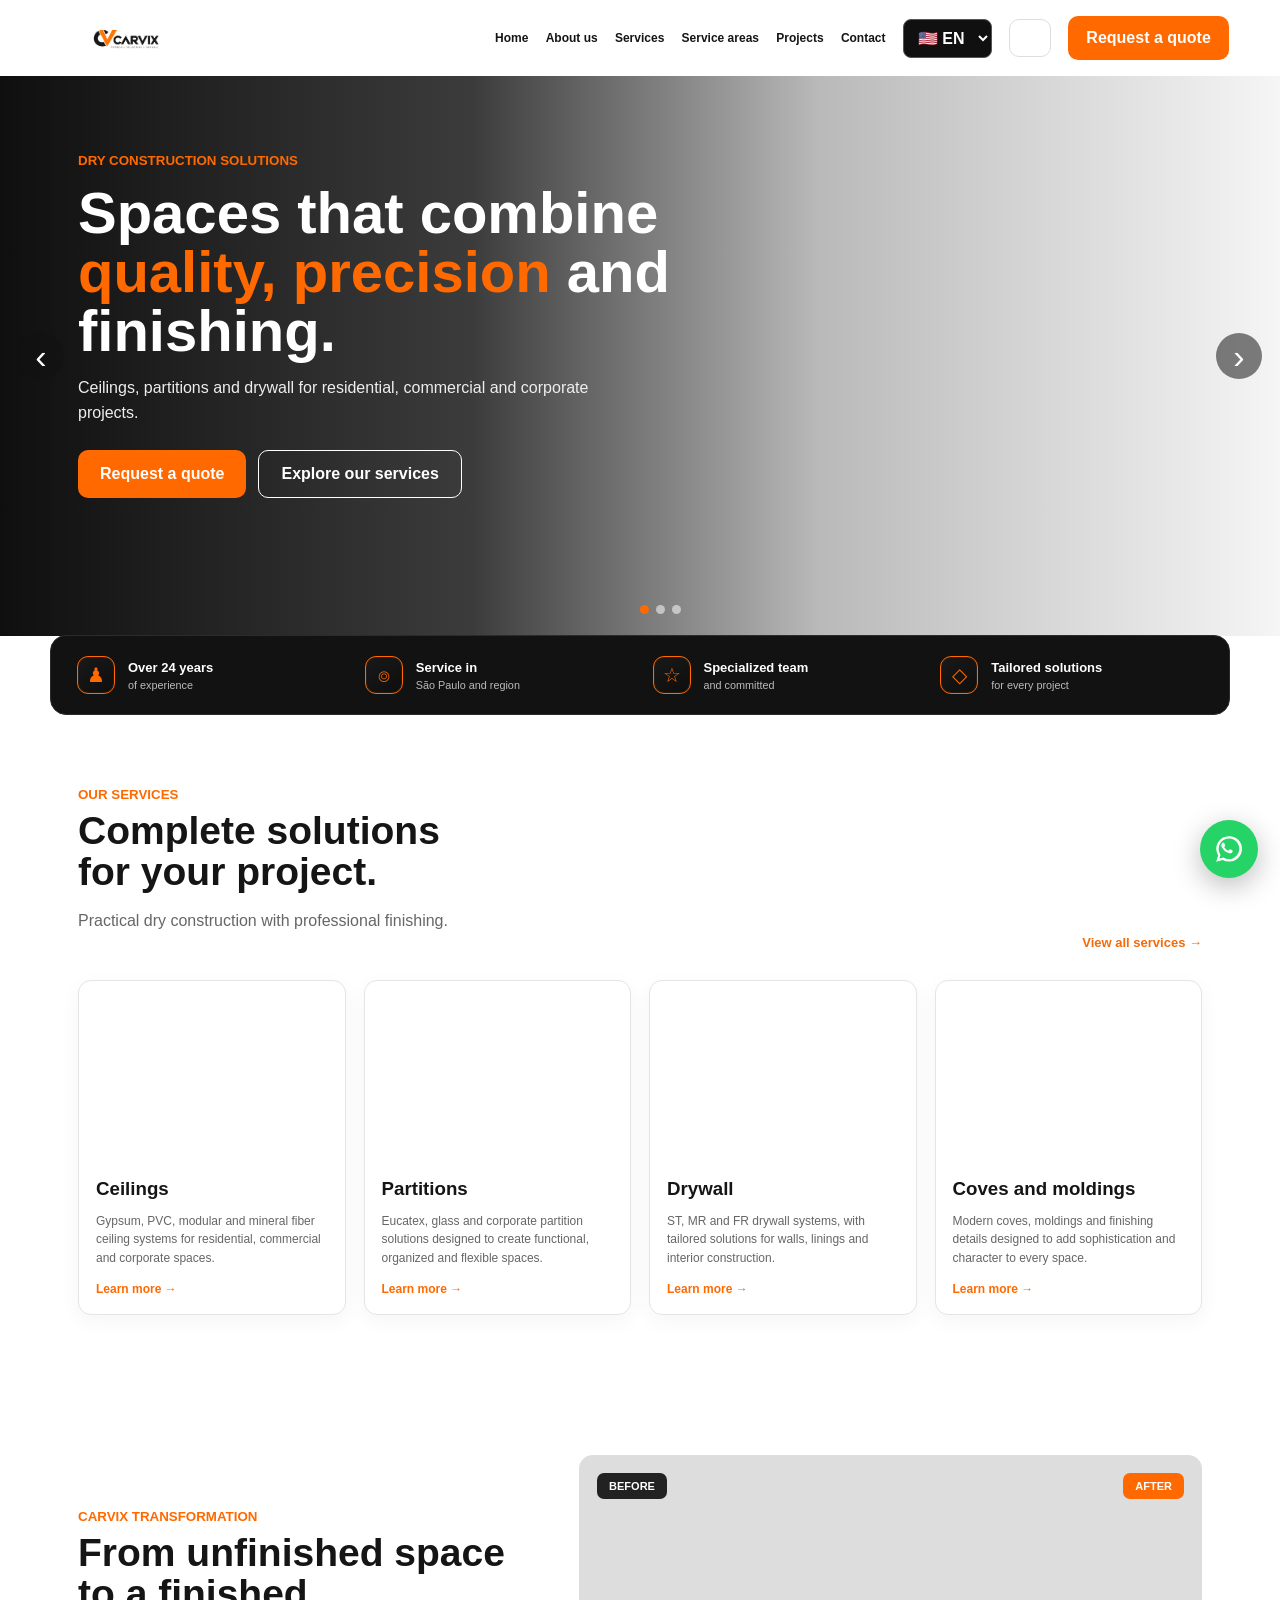
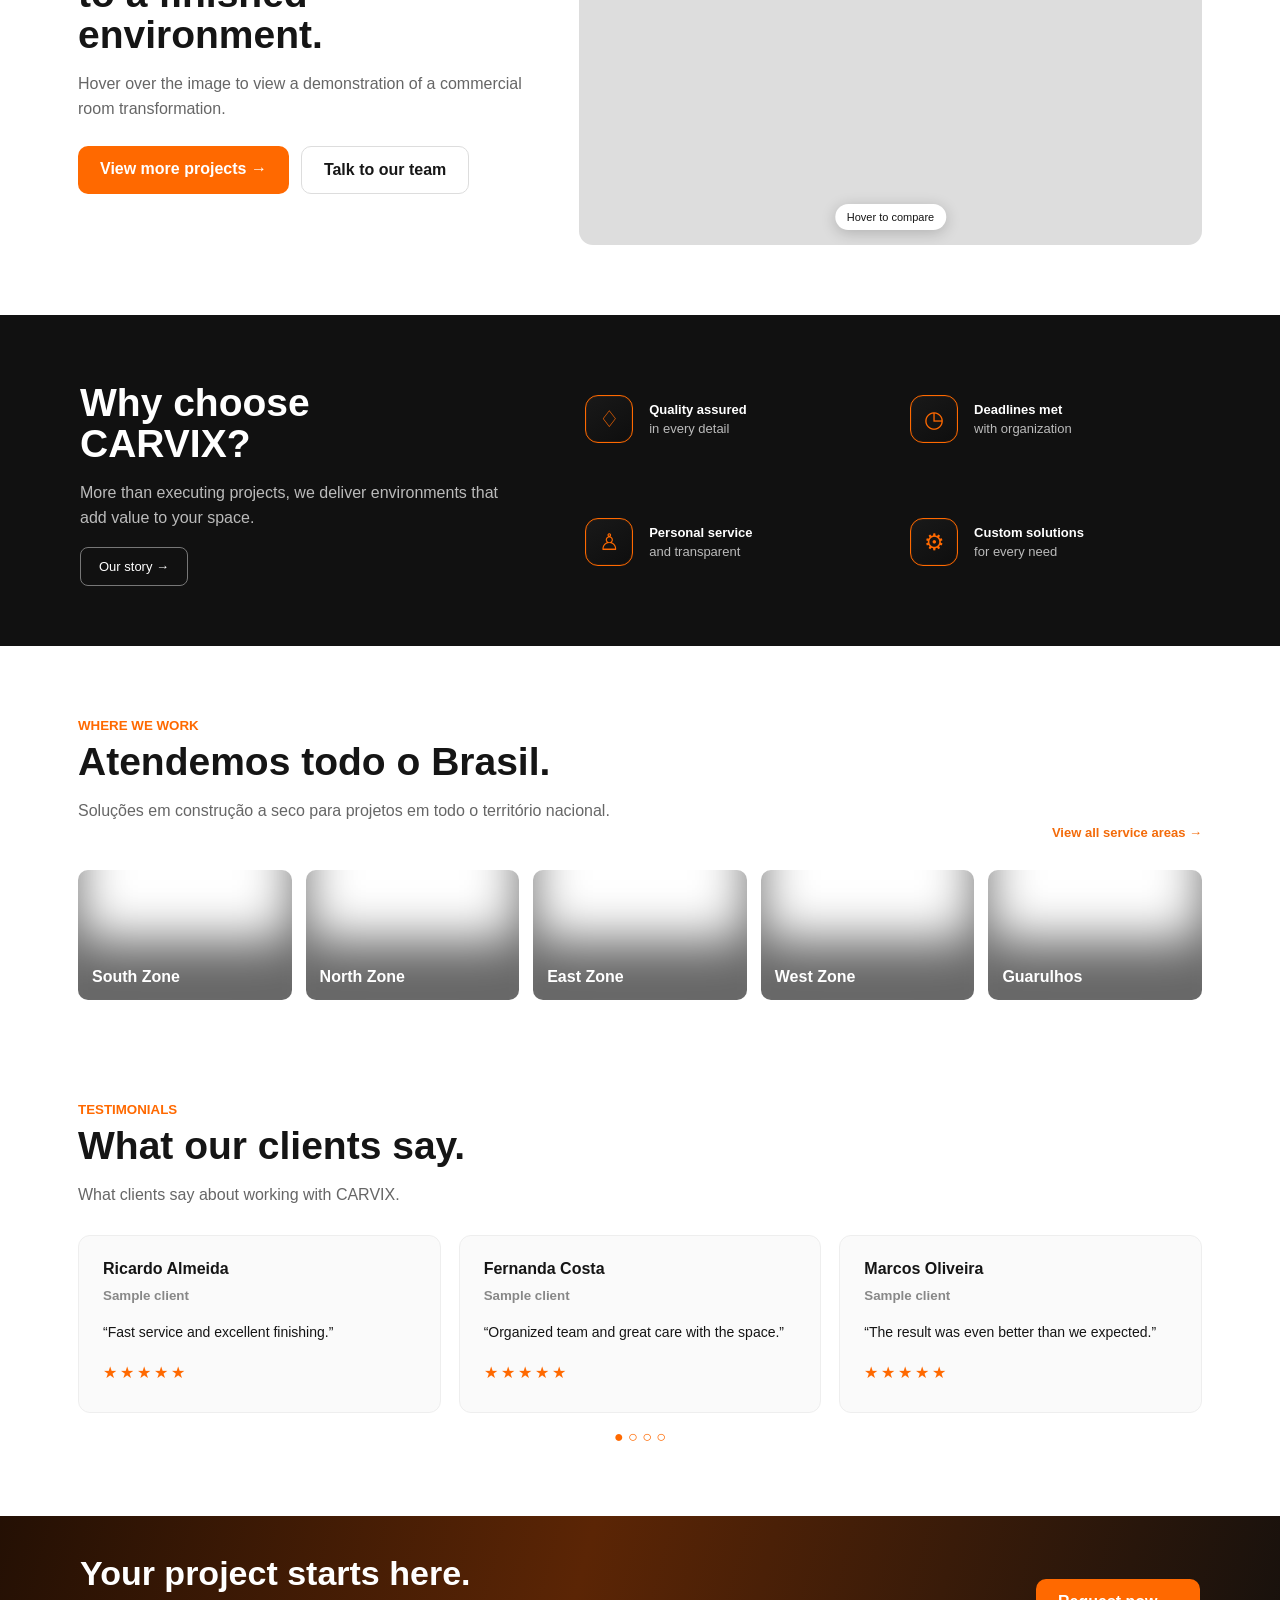
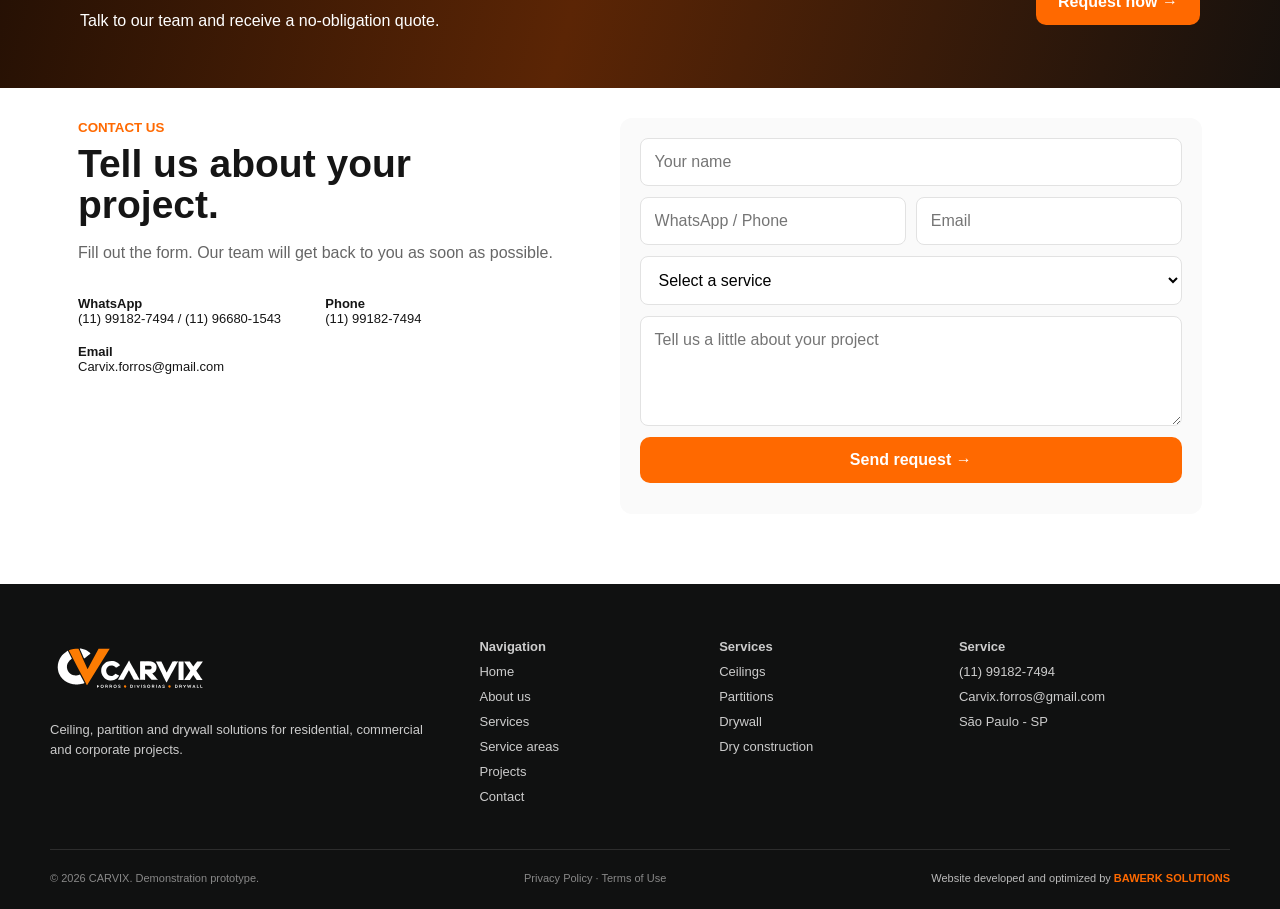
==== commit a152e558: "Highlight nationwide service coverage" ====
--- a/index.html
+++ b/index.html
@@ -16,7 +16,7 @@
 <section class="section services" id="servicos"><div class="sectionHead"><div><small>NOSSOS SERVIÇOS</small><h2>Soluções completas<br>para o seu projeto.</h2><p>Construção a seco com praticidade e acabamento profissional.</p></div><a href="construcao-a-seco.html">Ver todos os serviços →</a></div><div class="cards"><a class="serviceCard" href="forros.html"><div class="img forros"></div><div><h3>Forros</h3><p>Sistemas em gesso, PVC, modular e fibra mineral para ambientes residenciais, comerciais e corporativos.</p><b>Saiba mais →</b></div></a><a class="serviceCard" href="divisorias.html"><div class="img divisorias"></div><div><h3>Divisórias</h3><p>Eucatex, vidro e soluções corporativas para ambientes funcionais, organizados e flexíveis.</p><b>Saiba mais →</b></div></a><a class="serviceCard" href="drywall.html"><div class="img drywall"></div><div><h3>Drywall</h3><p>Sistemas ST, RU e RF para paredes, revestimentos e soluções internas personalizadas.</p><b>Saiba mais →</b></div></a><a class="serviceCard" href="construcao-a-seco.html"><div class="img sancas"></div><div><h3>Sancas e Molduras</h3><p>Sancas, molduras e detalhes de acabamento para valorizar cada ambiente.</p><b>Saiba mais →</b></div></a></div></section>
 <section class="section transformation" id="projetos"><div><small>TRANSFORMAÇÃO CARVIX</small><h2>Do ambiente bruto<br>ao espaço pronto.</h2><p>Passe o mouse sobre a imagem para visualizar a transformação demonstrativa de uma sala comercial.</p><div class="actions"><a class="btn" href="projetos.html">Ver mais projetos →</a><button class="btn light openQuote">Falar com a equipe</button></div></div><div class="hoverCompare" aria-label="Demonstração antes e depois"><div class="demoBefore"><span>ANTES</span></div><div class="demoAfter"><span>DEPOIS</span></div><div class="compareHint">Passe o mouse</div></div></section>
 <section class="why" id="sobre"><div><h2>Por que escolher<br>a CARVIX?</h2><p>Mais do que executar obras, entregamos ambientes que valorizam o seu espaço.</p><a href="#contato">Nossa história →</a></div><div class="whyGrid"><article><span class="featureIcon">♢</span><span><strong>Qualidade garantida</strong>em cada detalhe</span></article><article><span class="featureIcon">◷</span><span><strong>Prazos cumpridos</strong>com organização</span></article><article><span class="featureIcon">♙</span><span><strong>Atendimento próximo</strong>e transparente</span></article><article><span class="featureIcon">⚙</span><span><strong>Soluções personalizadas</strong>para cada necessidade</span></article></div></section>
-<section class="section areas"><div class="sectionHead"><div><small>ONDE ATUAMOS</small><h2>Atendemos toda São Paulo e região.</h2><p>Vistas urbanas das regiões atendidas.</p></div><a href="areas-atendidas.html">Ver todas as áreas atendidas →</a></div><div class="areaCards"><a href="zona-sul.html" class="area sul">Zona Sul</a><a href="zona-norte.html" class="area norte">Zona Norte</a><a href="zona-leste.html" class="area leste">Zona Leste</a><a href="zona-oeste.html" class="area oeste">Zona Oeste</a><a href="guarulhos.html" class="area gru">Guarulhos</a></div></section>
+<section class="section areas"><div class="sectionHead"><div><small>ONDE ATUAMOS</small><h2>Atendemos todo o Brasil.</h2><p>Soluções em construção a seco para projetos em todo o território nacional.</p></div><a href="areas-atendidas.html">Ver todas as áreas atendidas →</a></div><div class="areaCards"><a href="zona-sul.html" class="area sul">Zona Sul</a><a href="zona-norte.html" class="area norte">Zona Norte</a><a href="zona-leste.html" class="area leste">Zona Leste</a><a href="zona-oeste.html" class="area oeste">Zona Oeste</a><a href="guarulhos.html" class="area gru">Guarulhos</a></div></section>
 <section class="section testimonials"><small>DEPOIMENTOS</small><h2>O que nossos clientes dizem.</h2><p>Experiências de clientes com nossos serviços.</p><div class="reviewViewport"><div class="quotes" id="reviewTrack"></div></div><div class="reviewDots">● ○ ○ ○</div></section>
 <section class="ctaBand"><div><h2>Seu projeto começa aqui.</h2><p>Fale com nossa equipe e receba um orçamento sem compromisso.</p></div><button class="btn openQuote">Solicitar agora →</button></section>
 <section class="section contact" id="contato"><div><small>FALE CONOSCO</small><h2>Conte sobre seu projeto.</h2><p>Preencha o formulário. Nossa equipe retornará o mais breve possível.</p><div class="contactInfo"><span><b>WhatsApp</b>(11) 99182-7494 / (11) 96680-1543</span><span><b>Telefone</b>(11) 99182-7494</span><span><b>E-mail</b>Carvix.forros@gmail.com</span></div></div><form class="leadForm"><input required name="nome" placeholder="Seu nome"><div class="two"><input required name="telefone" placeholder="WhatsApp / Telefone"><input name="email" type="email" placeholder="E-mail"></div><select name="servico"><option>Selecione o serviço</option><option>Forros</option><option>Divisórias</option><option>Drywall</option><option>Construção a seco</option></select><textarea name="mensagem" placeholder="Conte um pouco sobre o seu projeto"></textarea><button class="btn submitLead">Enviar solicitação →</button><em class="formOk"></em></form></section>
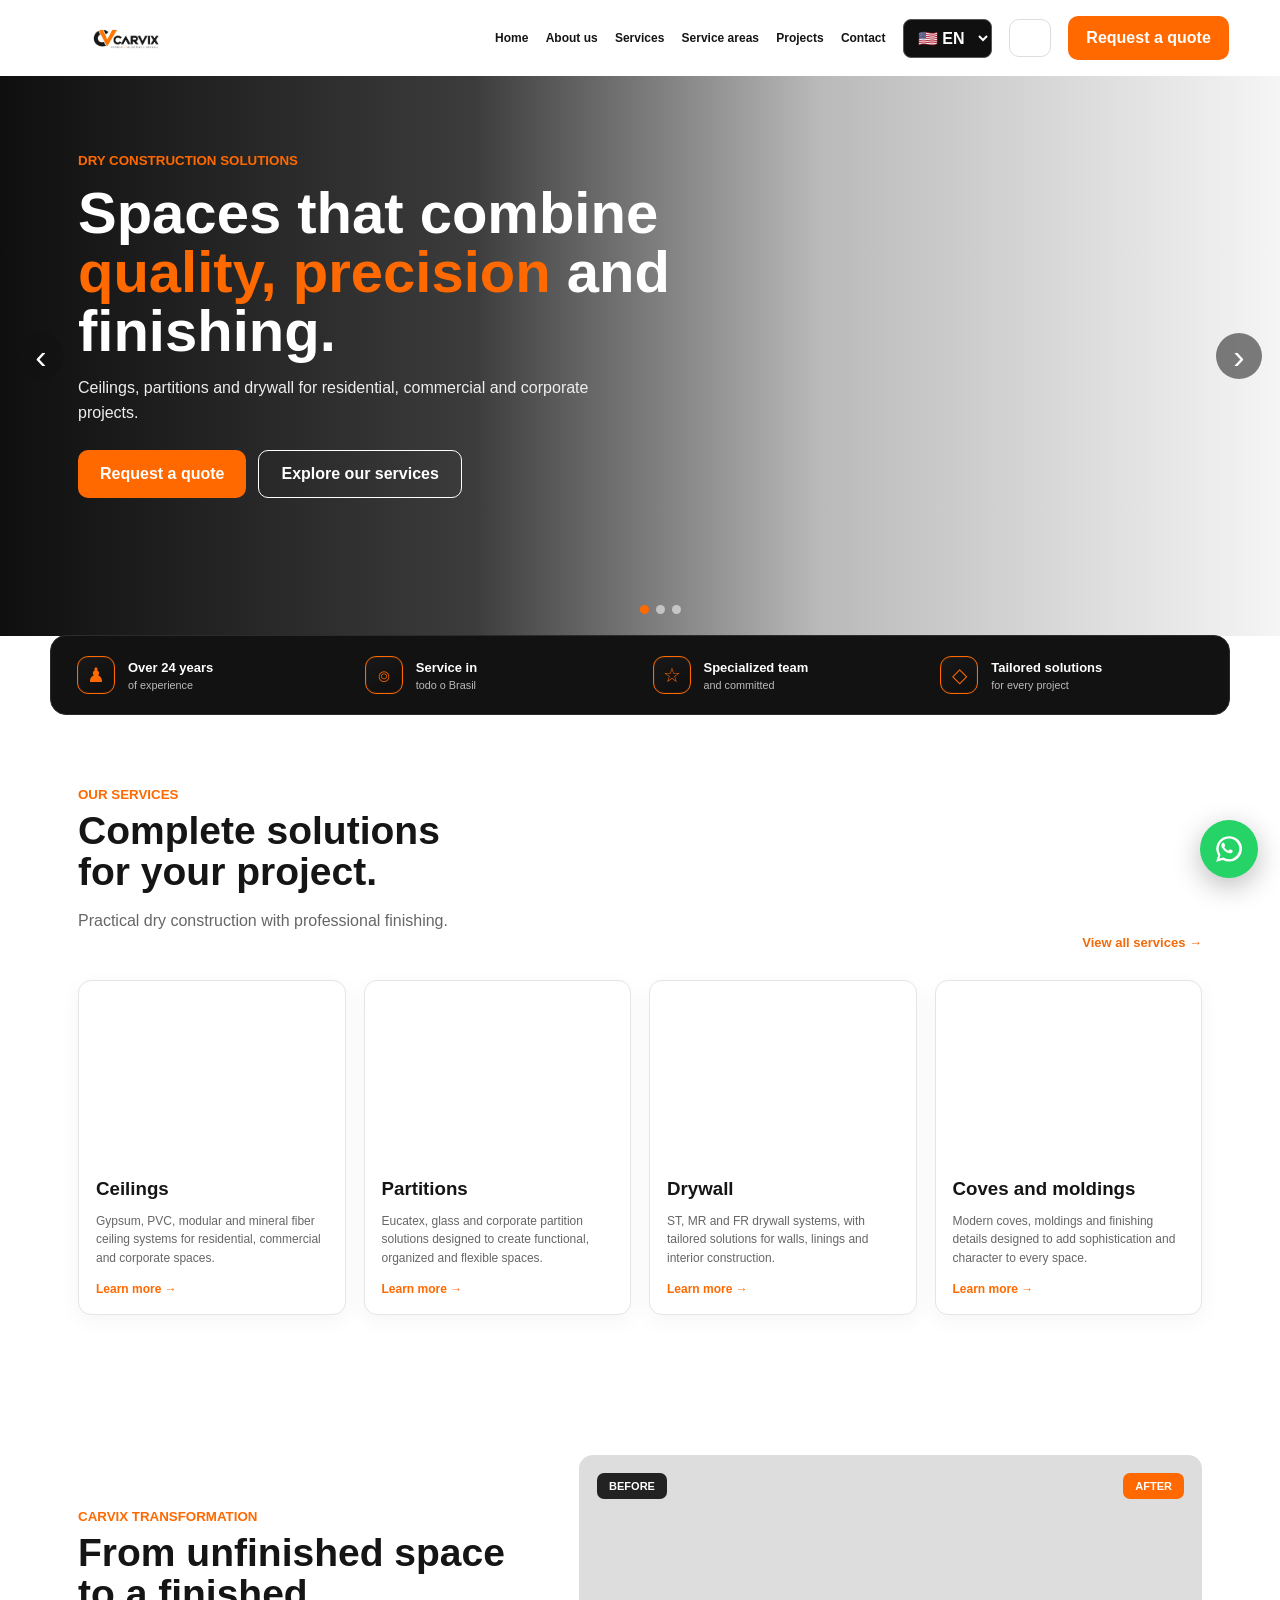
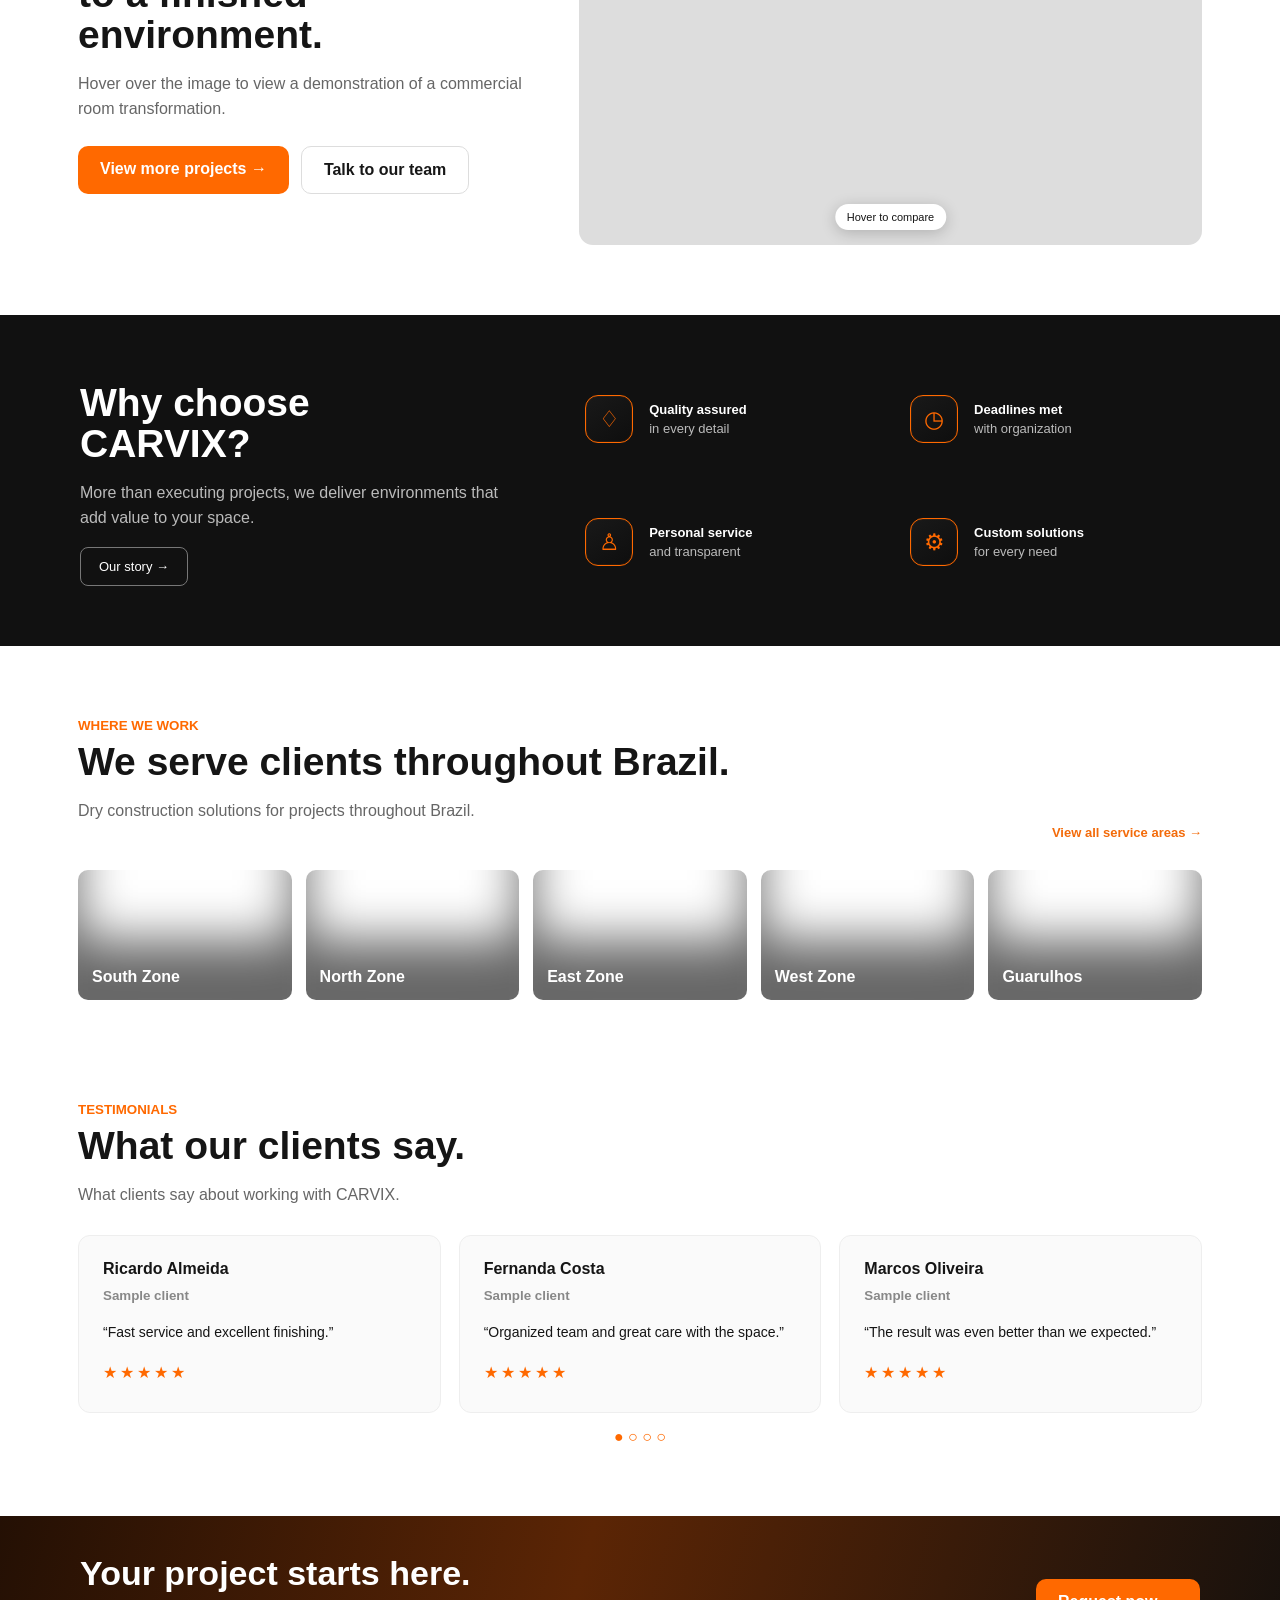
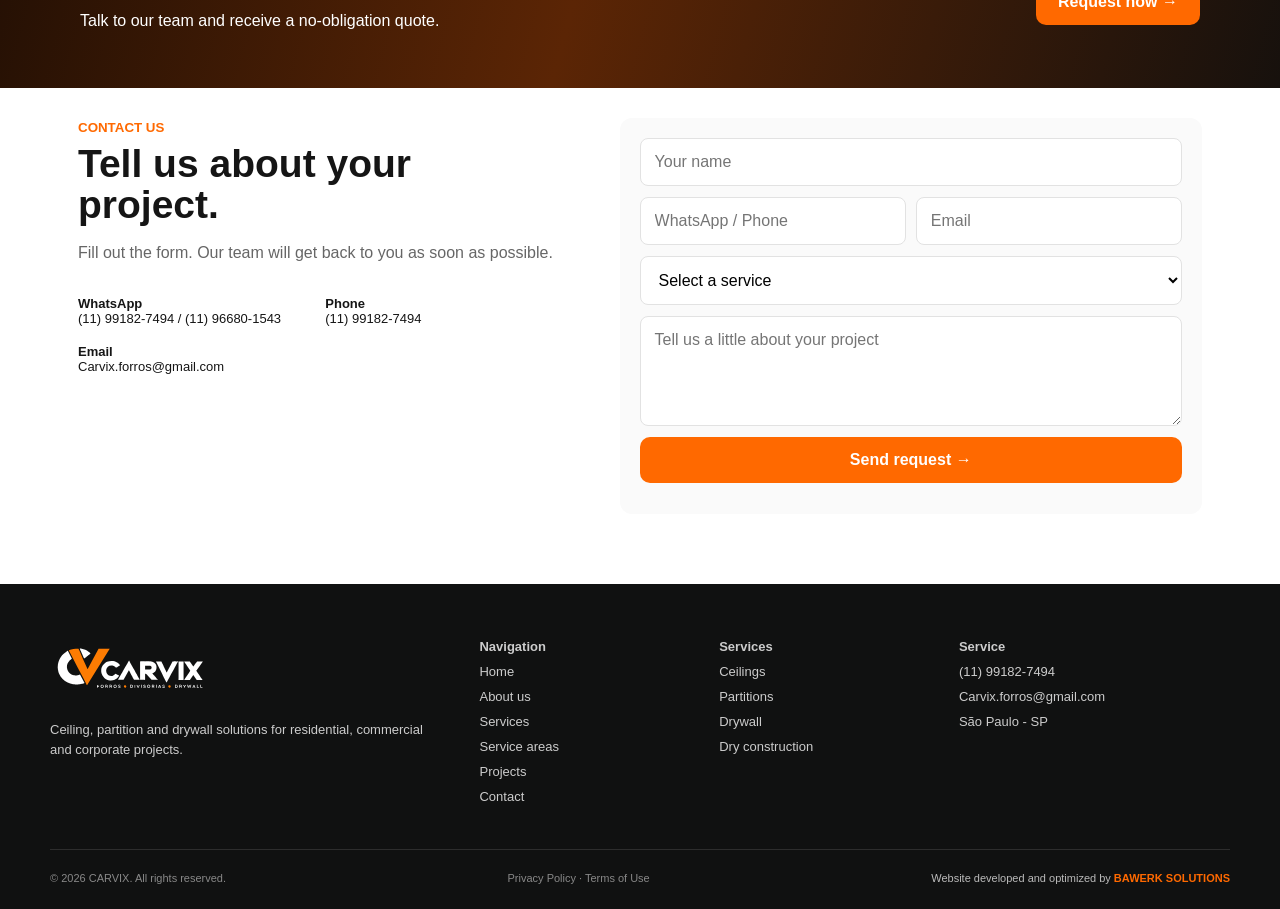
==== commit 1f0b7b35: "Correct nationwide service and professional footer credit" ====
--- a/index.html
+++ b/index.html
@@ -1,4 +1,4 @@
-<!doctype html><html lang="pt-BR"><head><meta charset="utf-8"><meta name="viewport" content="width=device-width,initial-scale=1"><title>CARVIX | Forros, Divisórias e Drywall</title><meta name="description" content="Soluções em forros, divisórias, drywall e construção a seco em São Paulo e região."><meta name="robots" content="index,follow,max-image-preview:large"><link rel="canonical" href="https://carvix-lac.vercel.app/"><link rel="icon" href="favicon.ico"><link rel="icon" type="image/png" sizes="32x32" href="favicon-32x32.png"><link rel="icon" type="image/png" sizes="16x16" href="favicon-16x16.png"><link rel="apple-touch-icon" href="apple-touch-icon.png"><link rel="manifest" href="site.webmanifest"><link rel="stylesheet" href="style.css"><style>#whatsappBtn{position:fixed;right:22px;bottom:22px;z-index:90;width:58px;height:58px;border-radius:50%;display:grid;place-items:center;background:#25D366;color:#fff;box-shadow:0 8px 28px #0004;text-decoration:none;transition:transform .2s ease,box-shadow .2s ease}#whatsappBtn:hover{transform:translateY(-2px) scale(1.04);box-shadow:0 12px 32px #0005}#whatsappBtn svg{width:32px;height:32px}@media(max-width:600px){#whatsappBtn{right:18px;bottom:18px;width:54px;height:54px}#whatsappBtn svg{width:30px;height:30px}}</style><style id="carvix-final-polish">
+<!doctype html><html lang="pt-BR"><head><meta charset="utf-8"><meta name="viewport" content="width=device-width,initial-scale=1"><title>CARVIX | Forros, Divisórias e Drywall</title><meta name="description" content="Soluções em forros, divisórias, drywall e construção a seco em todo o Brasil."><meta name="robots" content="index,follow,max-image-preview:large"><link rel="canonical" href="https://carvix-lac.vercel.app/"><link rel="icon" href="favicon.ico"><link rel="icon" type="image/png" sizes="32x32" href="favicon-32x32.png"><link rel="icon" type="image/png" sizes="16x16" href="favicon-16x16.png"><link rel="apple-touch-icon" href="apple-touch-icon.png"><link rel="manifest" href="site.webmanifest"><link rel="stylesheet" href="style.css"><style>#whatsappBtn{position:fixed;right:22px;bottom:22px;z-index:90;width:58px;height:58px;border-radius:50%;display:grid;place-items:center;background:#25D366;color:#fff;box-shadow:0 8px 28px #0004;text-decoration:none;transition:transform .2s ease,box-shadow .2s ease}#whatsappBtn:hover{transform:translateY(-2px) scale(1.04);box-shadow:0 12px 32px #0005}#whatsappBtn svg{width:32px;height:32px}@media(max-width:600px){#whatsappBtn{right:18px;bottom:18px;width:54px;height:54px}#whatsappBtn svg{width:30px;height:30px}}</style><style id="carvix-final-polish">
 .langSelect{appearance:auto!important;min-width:86px!important;padding:9px 10px!important;border:1px solid #555!important;background:#101010!important;color:#fff!important}
 .langSelect option{background:#101010!important;color:#fff!important}
 .themeToggle{overflow:hidden!important;white-space:nowrap!important;width:42px!important;min-width:42px!important;padding:0!important;font-size:0!important}
@@ -12,7 +12,7 @@
 <header class="top"><a href="#home"><img src="logo-cv.png" class="logo" alt="CARVIX"></a><button class="menu" aria-label="Abrir menu">☰</button><nav><a class="active" href="#home">Home</a><a href="sobre-nos.html">Sobre nós</a><a href="#servicos">Serviços</a><a href="areas-atendidas.html">Áreas atendidas</a><a href="projetos.html">Projetos</a><a href="#contato">Contato</a><button class="navcta openQuote">Solicitar orçamento</button></nav></header>
 <main>
 <section class="hero" id="home"><div class="heroShade"></div><button class="slideArrow prev" aria-label="Banner anterior">‹</button><button class="slideArrow next" aria-label="Próximo banner">›</button><div class="heroContent"><small id="heroKicker">SOLUÇÕES EM CONSTRUÇÃO A SECO</small><h1 id="heroTitle">Ambientes que unem <em>qualidade, precisão</em> e acabamento.</h1><p id="heroText">Soluções em forros, divisórias e drywall para projetos residenciais, comerciais e corporativos.</p><div class="actions"><button class="btn openQuote">Solicitar um orçamento</button><a class="btn ghost" href="#servicos">Conheça nossos serviços</a></div></div><div class="dots"><button class="on"></button><button></button><button></button></div></section>
-<section class="trust"><div><span class="ico">♟</span><span><b>Mais de 24 anos</b><small>de experiência</small></span></div><div><span class="ico">⌾</span><span><b>Atendimento em</b><small>São Paulo e região</small></span></div><div><span class="ico">☆</span><span><b>Equipe especializada</b><small>e comprometida</small></span></div><div><span class="ico">◇</span><span><b>Soluções sob medida</b><small>para cada projeto</small></span></div></section>
+<section class="trust"><div><span class="ico">♟</span><span><b>Mais de 24 anos</b><small>de experiência</small></span></div><div><span class="ico">⌾</span><span><b>Atendimento em</b><small>todo o Brasil</small></span></div><div><span class="ico">☆</span><span><b>Equipe especializada</b><small>e comprometida</small></span></div><div><span class="ico">◇</span><span><b>Soluções sob medida</b><small>para cada projeto</small></span></div></section>
 <section class="section services" id="servicos"><div class="sectionHead"><div><small>NOSSOS SERVIÇOS</small><h2>Soluções completas<br>para o seu projeto.</h2><p>Construção a seco com praticidade e acabamento profissional.</p></div><a href="construcao-a-seco.html">Ver todos os serviços →</a></div><div class="cards"><a class="serviceCard" href="forros.html"><div class="img forros"></div><div><h3>Forros</h3><p>Sistemas em gesso, PVC, modular e fibra mineral para ambientes residenciais, comerciais e corporativos.</p><b>Saiba mais →</b></div></a><a class="serviceCard" href="divisorias.html"><div class="img divisorias"></div><div><h3>Divisórias</h3><p>Eucatex, vidro e soluções corporativas para ambientes funcionais, organizados e flexíveis.</p><b>Saiba mais →</b></div></a><a class="serviceCard" href="drywall.html"><div class="img drywall"></div><div><h3>Drywall</h3><p>Sistemas ST, RU e RF para paredes, revestimentos e soluções internas personalizadas.</p><b>Saiba mais →</b></div></a><a class="serviceCard" href="construcao-a-seco.html"><div class="img sancas"></div><div><h3>Sancas e Molduras</h3><p>Sancas, molduras e detalhes de acabamento para valorizar cada ambiente.</p><b>Saiba mais →</b></div></a></div></section>
 <section class="section transformation" id="projetos"><div><small>TRANSFORMAÇÃO CARVIX</small><h2>Do ambiente bruto<br>ao espaço pronto.</h2><p>Passe o mouse sobre a imagem para visualizar a transformação demonstrativa de uma sala comercial.</p><div class="actions"><a class="btn" href="projetos.html">Ver mais projetos →</a><button class="btn light openQuote">Falar com a equipe</button></div></div><div class="hoverCompare" aria-label="Demonstração antes e depois"><div class="demoBefore"><span>ANTES</span></div><div class="demoAfter"><span>DEPOIS</span></div><div class="compareHint">Passe o mouse</div></div></section>
 <section class="why" id="sobre"><div><h2>Por que escolher<br>a CARVIX?</h2><p>Mais do que executar obras, entregamos ambientes que valorizam o seu espaço.</p><a href="#contato">Nossa história →</a></div><div class="whyGrid"><article><span class="featureIcon">♢</span><span><strong>Qualidade garantida</strong>em cada detalhe</span></article><article><span class="featureIcon">◷</span><span><strong>Prazos cumpridos</strong>com organização</span></article><article><span class="featureIcon">♙</span><span><strong>Atendimento próximo</strong>e transparente</span></article><article><span class="featureIcon">⚙</span><span><strong>Soluções personalizadas</strong>para cada necessidade</span></article></div></section>
@@ -21,7 +21,7 @@
 <section class="ctaBand"><div><h2>Seu projeto começa aqui.</h2><p>Fale com nossa equipe e receba um orçamento sem compromisso.</p></div><button class="btn openQuote">Solicitar agora →</button></section>
 <section class="section contact" id="contato"><div><small>FALE CONOSCO</small><h2>Conte sobre seu projeto.</h2><p>Preencha o formulário. Nossa equipe retornará o mais breve possível.</p><div class="contactInfo"><span><b>WhatsApp</b>(11) 99182-7494 / (11) 96680-1543</span><span><b>Telefone</b>(11) 99182-7494</span><span><b>E-mail</b>Carvix.forros@gmail.com</span></div></div><form class="leadForm"><input required name="nome" placeholder="Seu nome"><div class="two"><input required name="telefone" placeholder="WhatsApp / Telefone"><input name="email" type="email" placeholder="E-mail"></div><select name="servico"><option>Selecione o serviço</option><option>Forros</option><option>Divisórias</option><option>Drywall</option><option>Construção a seco</option></select><textarea name="mensagem" placeholder="Conte um pouco sobre o seu projeto"></textarea><button class="btn submitLead">Enviar solicitação →</button><em class="formOk"></em></form></section>
 </main>
-<footer><div class="footerGrid"><div><img src="logo-carvix-dark.svg" alt="CARVIX"><p>Soluções em forros, divisórias e drywall para projetos residenciais, comerciais e corporativos.</p></div><div><b>Navegação</b><a href="#home">Home</a><a href="sobre-nos.html">Sobre nós</a><a href="#servicos">Serviços</a><a href="areas-atendidas.html">Áreas atendidas</a><a href="projetos.html">Projetos</a><a href="#contato">Contato</a></div><div><b>Serviços</b><a href="forros.html">Forros</a><a href="divisorias.html">Divisórias</a><a href="drywall.html">Drywall</a><a href="construcao-a-seco.html">Construção a seco</a></div><div><b>Atendimento</b><a href="#">(11) 99182-7494</a><span>Carvix.forros@gmail.com</span><span>São Paulo - SP</span></div></div><div class="copyright"><span>© 2026 CARVIX. Protótipo demonstrativo.</span><span>Política de Privacidade · Termos de Uso</span><a href="#" target="_blank" rel="noopener">Site desenvolvido e otimizado por <b>BAWERK SOLUTIONS</b></a></div></footer>
+<footer><div class="footerGrid"><div><img src="logo-carvix-dark.svg" alt="CARVIX"><p>Soluções em forros, divisórias e drywall para projetos residenciais, comerciais e corporativos.</p></div><div><b>Navegação</b><a href="#home">Home</a><a href="sobre-nos.html">Sobre nós</a><a href="#servicos">Serviços</a><a href="areas-atendidas.html">Áreas atendidas</a><a href="projetos.html">Projetos</a><a href="#contato">Contato</a></div><div><b>Serviços</b><a href="forros.html">Forros</a><a href="divisorias.html">Divisórias</a><a href="drywall.html">Drywall</a><a href="construcao-a-seco.html">Construção a seco</a></div><div><b>Atendimento</b><a href="#">(11) 99182-7494</a><span>Carvix.forros@gmail.com</span><span>São Paulo - SP</span></div></div><div class="copyright"><span>© 2026 CARVIX. Todos os direitos reservados.</span><span>Política de Privacidade · Termos de Uso</span><a href="https://bawerk.solutions" target="_blank" rel="noopener">Site desenvolvido e otimizado por <b>BAWERK SOLUTIONS</b></a></div></footer>
 <a id="whatsappBtn" href="https://wa.me/5511991827494" target="_blank" rel="noopener" aria-label="Falar com a CARVIX pelo WhatsApp" title="WhatsApp"><svg viewBox="0 0 32 32" aria-hidden="true"><path fill="currentColor" d="M19.11 17.21c-.28-.14-1.65-.81-1.9-.91-.26-.09-.44-.14-.63.14-.19.28-.72.91-.88 1.09-.16.19-.33.21-.61.07-.28-.14-1.18-.43-2.24-1.38-.83-.74-1.39-1.65-1.55-1.93-.16-.28-.02-.43.12-.57.13-.13.28-.33.42-.49.14-.16.19-.28.28-.47.09-.19.05-.35-.02-.49-.07-.14-.63-1.51-.86-2.07-.23-.55-.46-.47-.63-.48h-.54c-.19 0-.49.07-.75.35-.26.28-.98.96-.98 2.34s1 2.71 1.14 2.9c.14.19 1.97 3.01 4.77 4.22.67.29 1.19.46 1.59.59.67.21 1.28.18 1.76.11.54-.08 1.65-.68 1.88-1.33.23-.65.23-1.21.16-1.33-.07-.12-.26-.19-.54-.33z"/><path fill="currentColor" d="M16.02 3.2A12.66 12.66 0 0 0 5.16 22.38L3.2 28.8l6.58-1.92a12.79 12.79 0 0 0 6.23 1.59h.01A12.64 12.64 0 1 0 16.02 3.2zm0 22.94h-.01a10.49 10.49 0 0 1-5.35-1.46l-.38-.22-3.9 1.14 1.17-3.8-.25-.39a10.31 10.31 0 1 1 8.72 4.73z"/></svg></a>
 <div class="modal" id="quoteModal"><div class="modalBox"><button class="modalClose" aria-label="Fechar">×</button><small>ORÇAMENTO CARVIX</small><h2>Conte sobre seu projeto</h2><p>Preencha os dados abaixo e entraremos em contato.</p><form class="leadForm popupForm"><input required name="nome" placeholder="Seu nome"><input required name="telefone" placeholder="WhatsApp / Telefone"><input name="email" type="email" placeholder="E-mail"><select name="servico"><option>Selecione o serviço</option><option>Forros</option><option>Divisórias</option><option>Drywall</option><option>Construção a seco</option></select><textarea name="mensagem" placeholder="Conte um pouco sobre o projeto"></textarea><button class="btn submitLead">Enviar solicitação →</button><em class="formOk"></em></form></div></div>
 <script src="i18n.js"></script><script src="app.js"></script><!-- redeploy public repo -->
